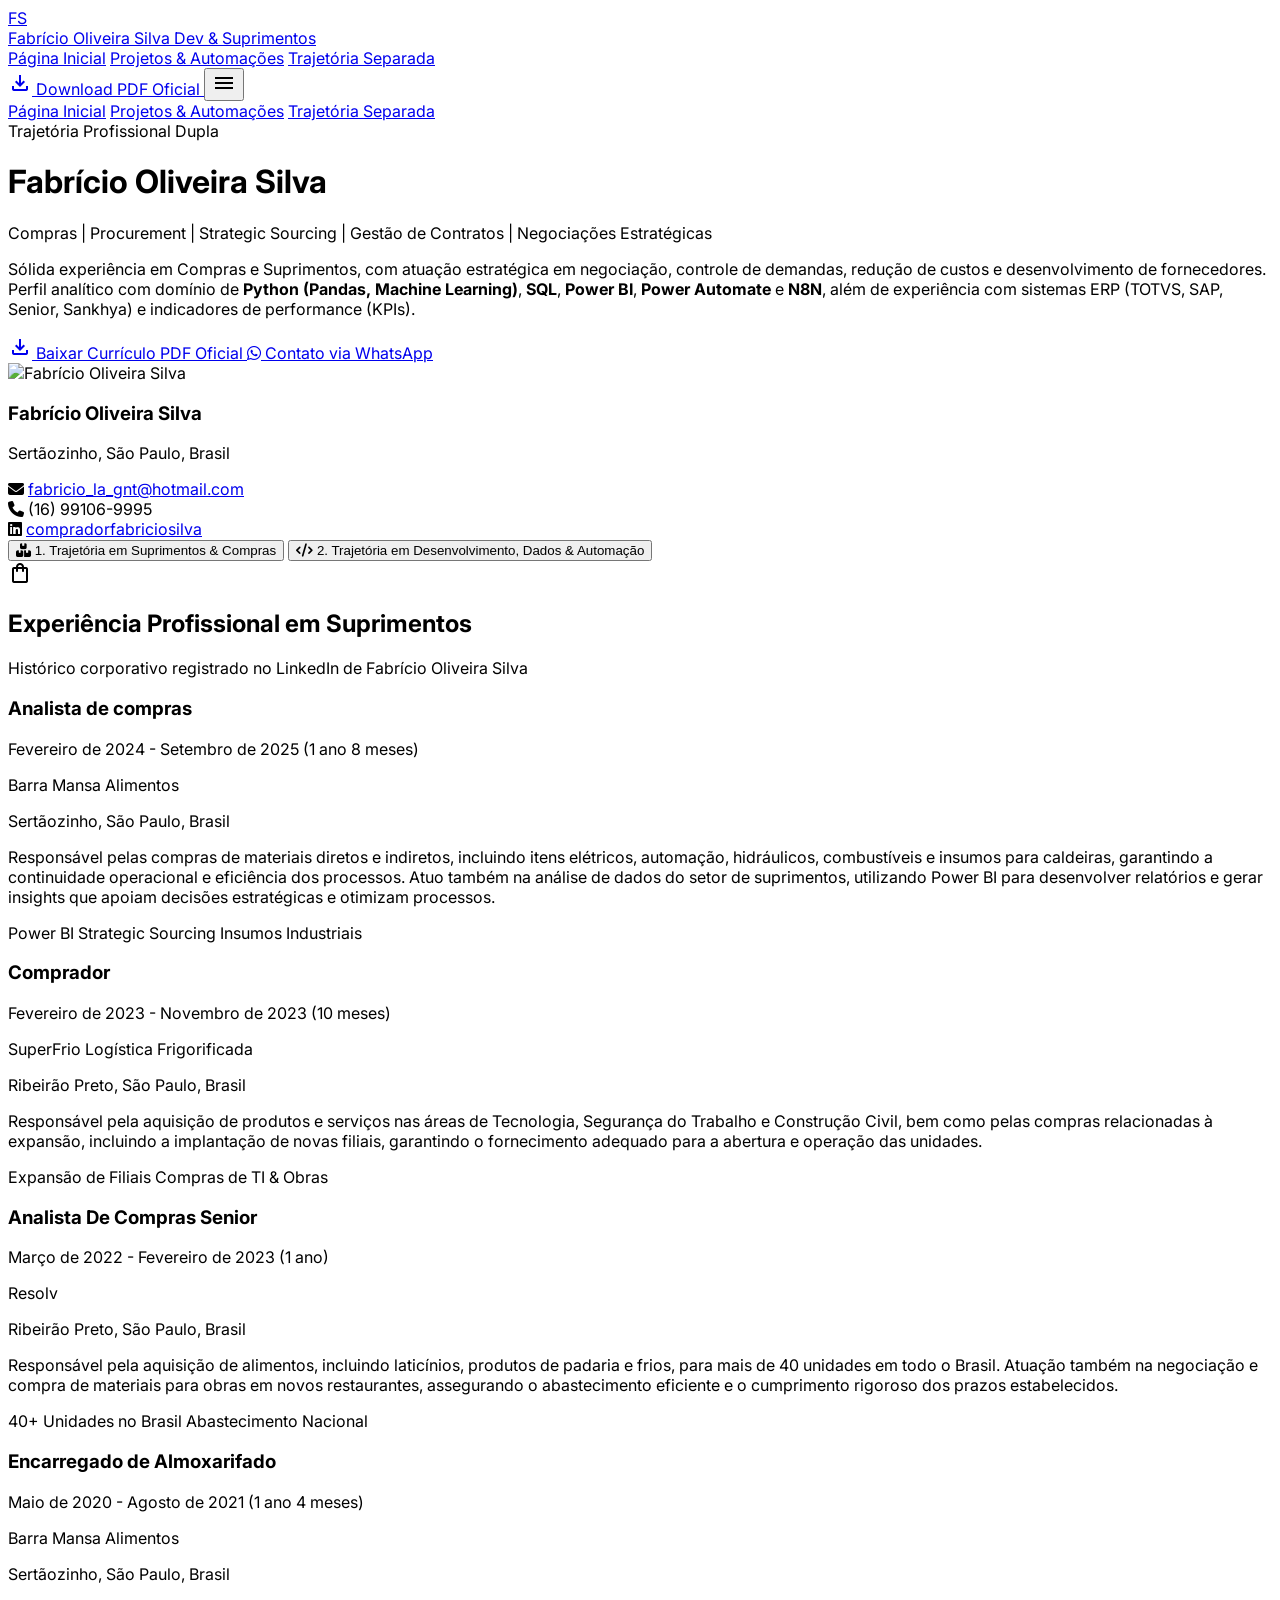
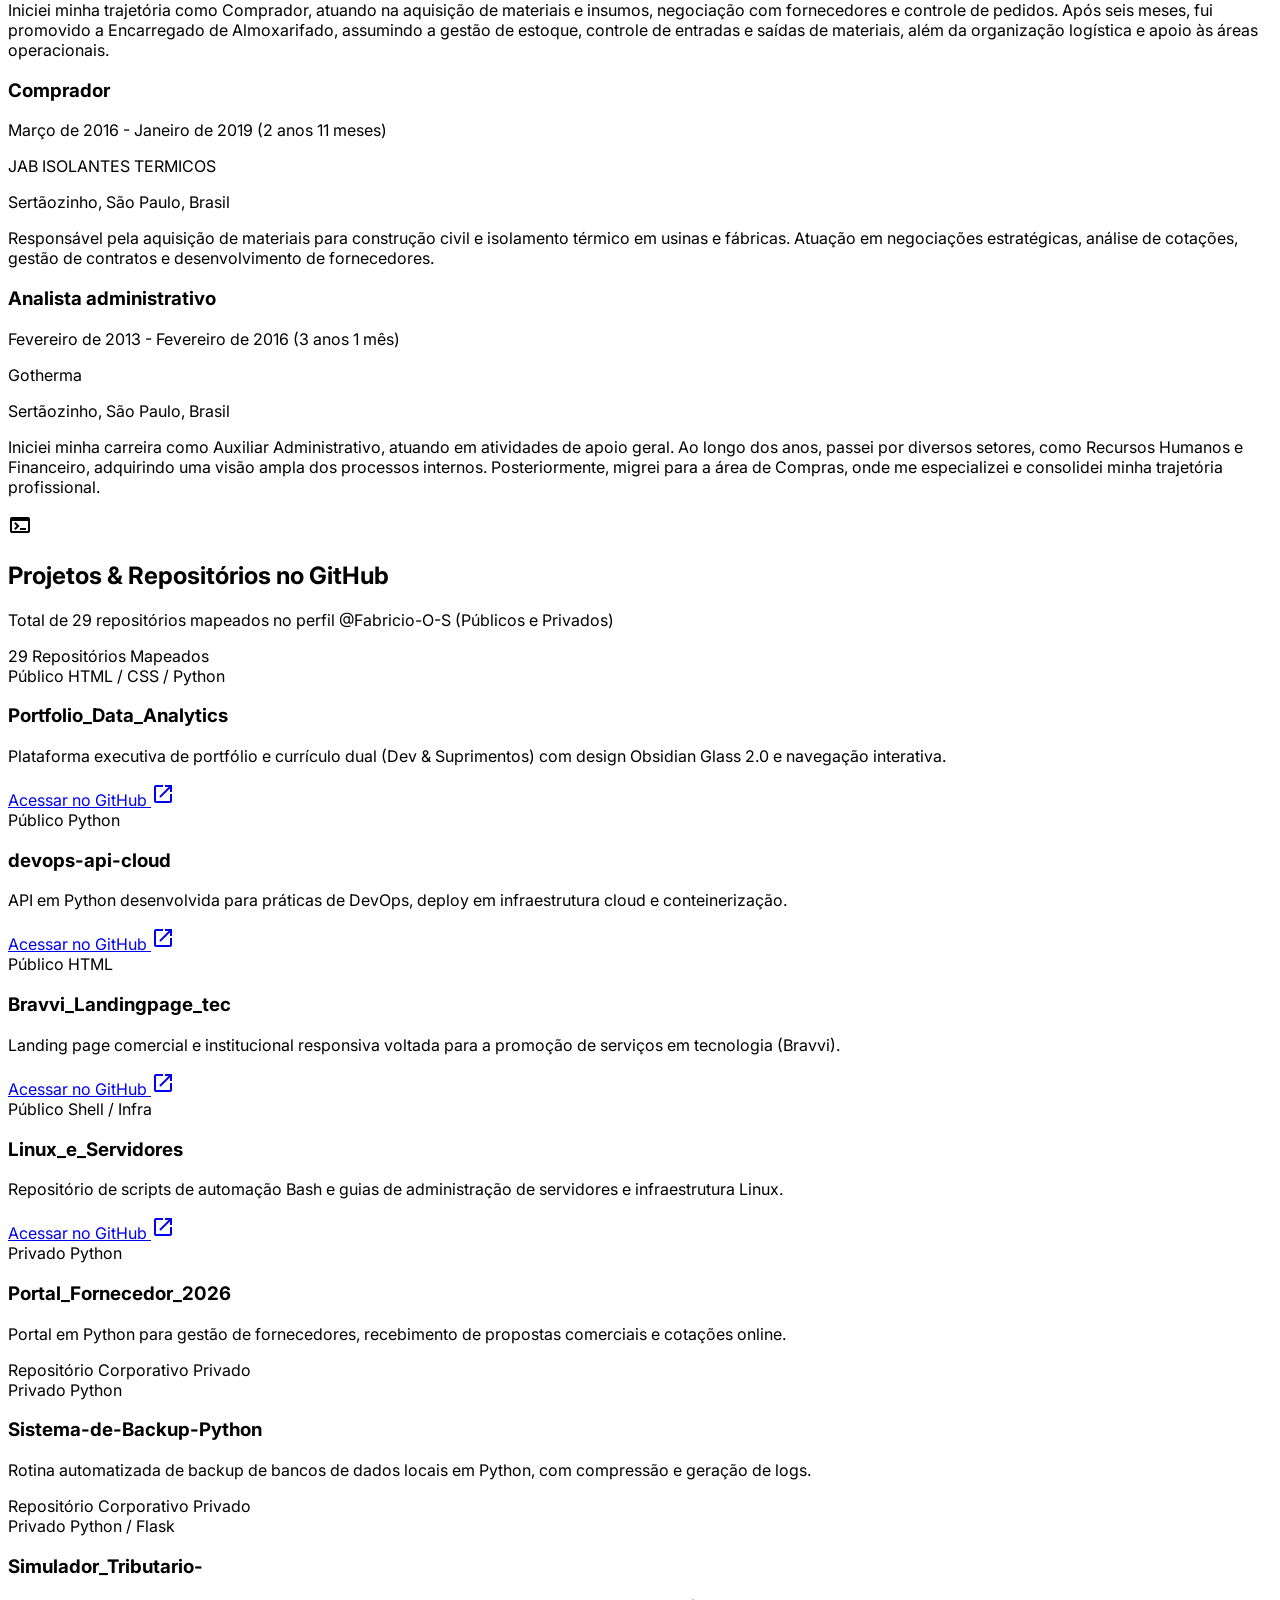
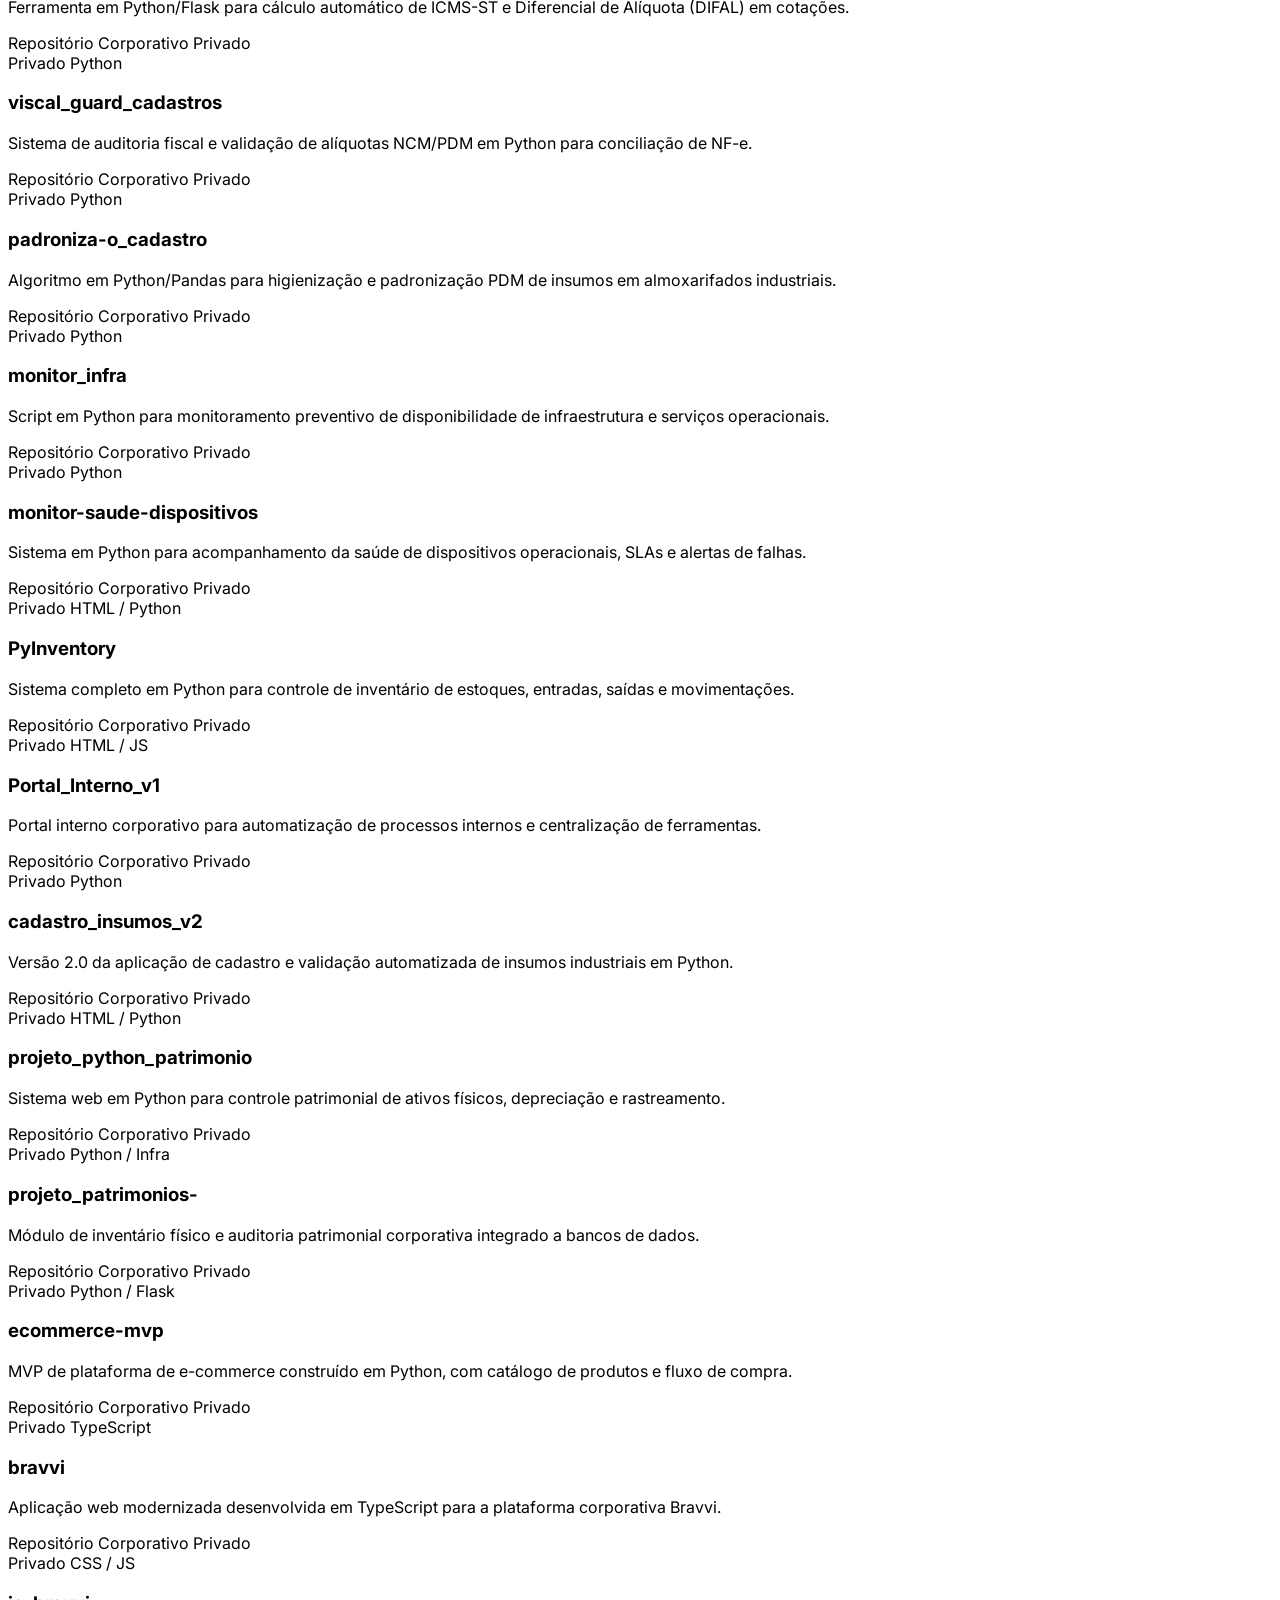
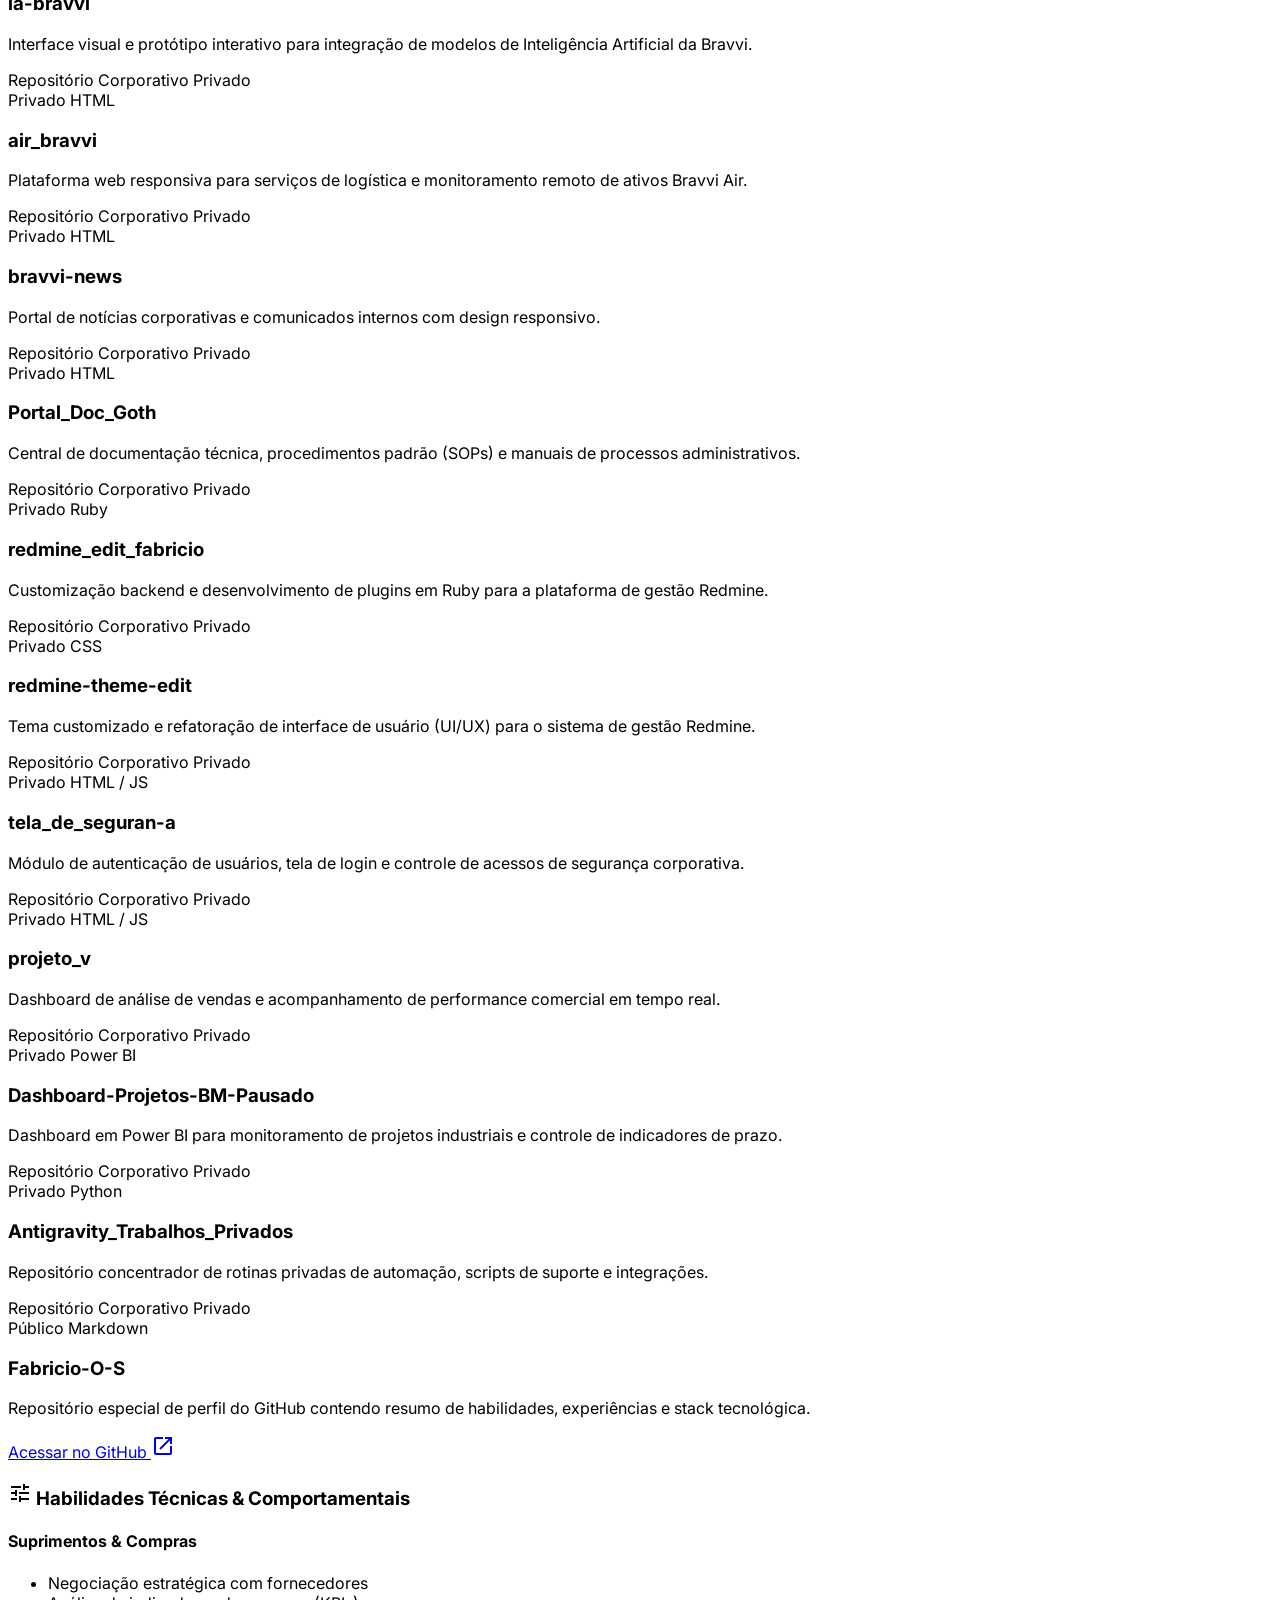
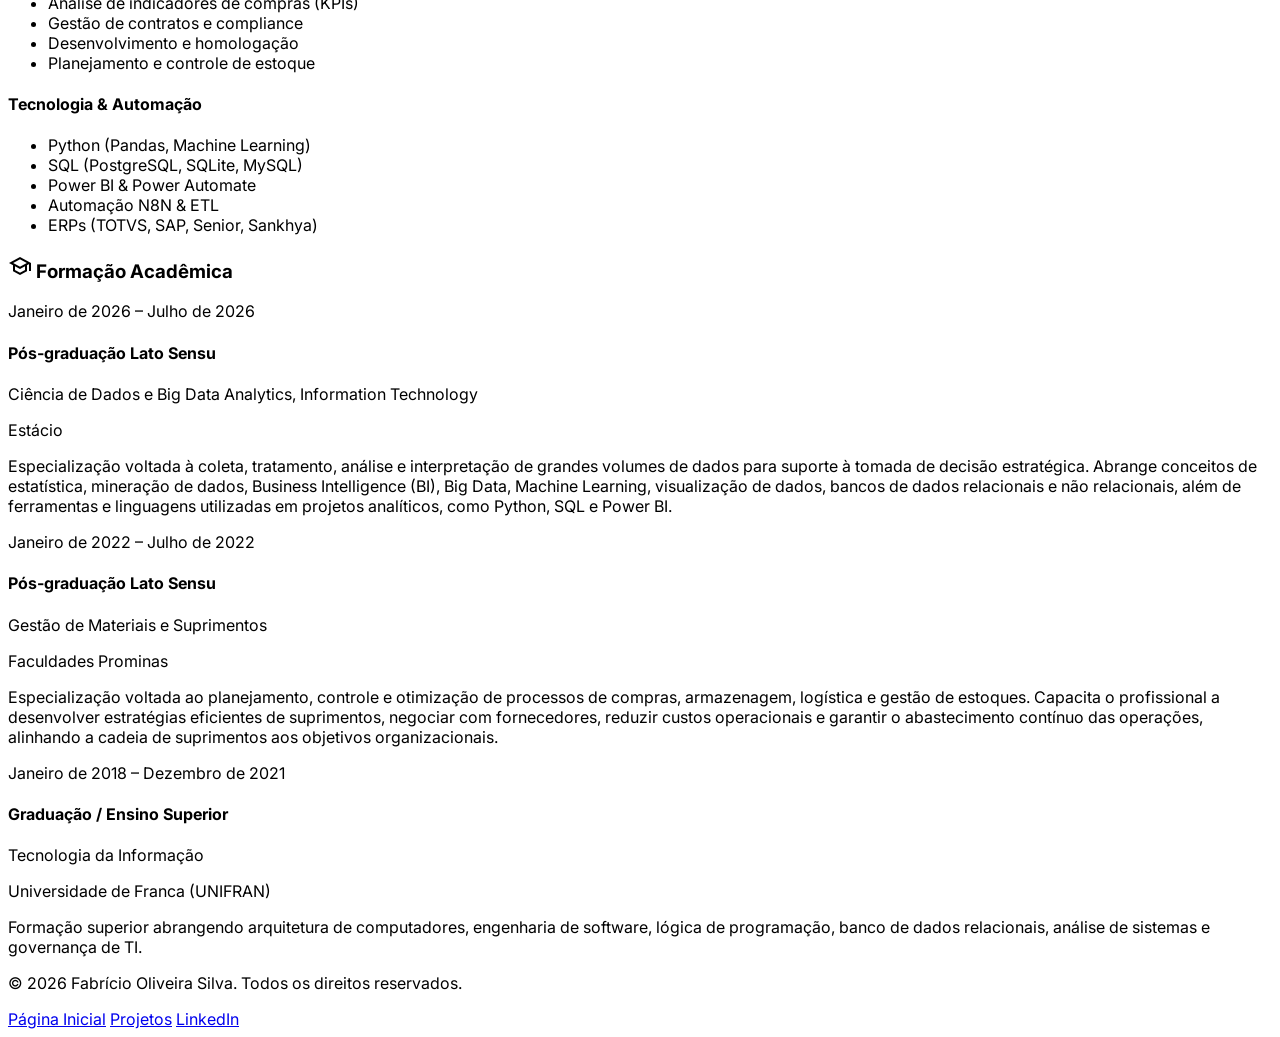
==== curriculo.html @ 7f603742 "feat: inclusao de 29 cards com explicacoes tecnicas de todos os repositorios do github" ====
<!DOCTYPE html>
<html lang="pt-BR" class="dark">
<head>
  <meta charset="UTF-8">
  <meta name="viewport" content="width=device-width, initial-scale=1.0">
  <title>Trajetória Profissional | Fabrício Oliveira Silva — Dev &amp; Suprimentos</title>
  
  <!-- SEO & Metadados -->
  <meta name="description" content="Trajetória profissional completa de Fabrício Oliveira Silva dividida entre Desenvolvimento de Software/Dados e Gestão de Suprimentos/Compras.">
  <meta name="author" content="Fabrício Oliveira Silva">
  
  <!-- Tailwind CSS CDN -->
  <script src="https://cdn.tailwindcss.com"></script>
  <script>
    tailwind.config = {
      darkMode: 'class',
      theme: {
        extend: {
          colors: {
            brand: {
              dark: '#090d16',
              card: '#111827',
              blue: '#2563eb',
              emerald: '#059669',
              purple: '#7c3aed'
            }
          },
          fontFamily: {
            sans: ['Inter', 'sans-serif'],
            heading: ['Outfit', 'sans-serif']
          }
        }
      }
    }
  </script>

  <!-- Google Fonts & Ícones -->
  <link rel="preconnect" href="https://fonts.googleapis.com">
  <link rel="preconnect" href="https://fonts.gstatic.com" crossorigin>
  <link href="https://fonts.googleapis.com/css2?family=Inter:wght@300;400;500;600;700;800&family=Outfit:wght@400;500;600;700;800&display=swap" rel="stylesheet">
  <link rel="stylesheet" href="https://fonts.googleapis.com/css2?family=Material+Symbols+Outlined:opsz,wght,FILL,GRAD@24,400,0,0" />
  <link rel="stylesheet" href="https://cdnjs.cloudflare.com/ajax/libs/font-awesome/6.5.1/css/all.min.css">
  
  <script src="https://cdn.jsdelivr.net/npm/sweetalert2@11"></script>
  <link rel="stylesheet" href="assets/css/custom.css">
</head>
<body class="bg-[#090d16] text-slate-100 min-h-screen flex flex-col antialiased selection:bg-blue-600 selection:text-white">

  <!-- CABEÇALHO SUPERIOR -->
  <header class="sticky top-0 z-50 bg-[#090d16]/85 backdrop-blur-xl border-b border-slate-800/80">
    <div class="max-w-7xl mx-auto px-4 sm:px-6 lg:px-8">
      <div class="flex items-center justify-between h-20">
        
        <a href="index.html" class="flex items-center gap-3.5 group">
          <div class="w-11 h-11 rounded-xl bg-gradient-to-tr from-blue-600 via-indigo-600 to-emerald-500 flex items-center justify-center text-white font-extrabold text-xl shadow-lg shadow-blue-500/20 group-hover:scale-105 transition-transform">
            FS
          </div>
          <div>
            <span class="font-heading font-extrabold text-slate-100 text-lg tracking-tight block leading-none group-hover:text-blue-400 transition-colors">Fabrício Oliveira Silva</span>
            <span class="text-xs text-slate-400 font-medium block mt-1">Dev &amp; Suprimentos</span>
          </div>
        </a>

        <nav class="hidden md:flex items-center gap-8 text-sm font-semibold text-slate-300">
          <a href="index.html" class="hover:text-blue-400 transition-colors">Página Inicial</a>
          <a href="index.html#projetos" class="hover:text-blue-400 transition-colors">Projetos &amp; Automações</a>
          <a href="curriculo.html" class="text-emerald-400 font-bold">Trajetória Separada</a>
        </nav>

        <div class="flex items-center gap-3">
          <a href="Profile.pdf" target="_blank" class="inline-flex items-center gap-2 bg-blue-600 hover:bg-blue-500 text-white px-5 py-2.5 rounded-xl text-xs font-extrabold uppercase tracking-wider shadow-lg shadow-blue-600/25 transition-all">
            <span class="material-symbols-outlined text-sm">download</span>
            <span>Download PDF Oficial</span>
          </a>

          <button id="mobile-menu-btn" class="md:hidden p-2 rounded-xl bg-slate-800 text-slate-300 hover:text-white">
            <span class="material-symbols-outlined text-2xl">menu</span>
          </button>
        </div>
      </div>
    </div>

    <!-- Navegação Mobile Dropdown -->
    <div id="mobile-nav" class="hidden md:hidden bg-[#0f172a] border-b border-slate-800 px-4 pt-3 pb-5 space-y-2">
      <a href="index.html" class="block py-2 text-slate-300 hover:text-blue-400 font-medium">Página Inicial</a>
      <a href="index.html#projetos" class="block py-2 text-slate-300 hover:text-blue-400 font-medium">Projetos &amp; Automações</a>
      <a href="curriculo.html" class="block py-2 text-emerald-400 font-bold">Trajetória Separada</a>
    </div>
  </header>

  <!-- CONTEÚDO PRINCIPAL -->
  <main class="flex-1 py-12 lg:py-16">
    <div class="max-w-7xl mx-auto px-4 sm:px-6 lg:px-8">
      
      <!-- HERO RESUMO PROFISSIONAL -->
      <div class="obsidian-card p-8 sm:p-10 rounded-3xl border border-slate-800 mb-12 relative overflow-hidden">
        <div class="grid grid-cols-1 lg:grid-cols-12 gap-8 items-center">
          
          <div class="lg:col-span-8 space-y-4">
            <div class="inline-flex items-center gap-2 px-3.5 py-1.5 rounded-full bg-emerald-500/10 border border-emerald-500/25 text-emerald-400 text-xs font-bold uppercase tracking-wider">
              Trajetória Profissional Dupla
            </div>
            <h1 class="text-3xl sm:text-4xl lg:text-5xl font-extrabold text-slate-100 tracking-tight">
              Fabrício Oliveira Silva
            </h1>
            <p class="text-sm font-semibold text-blue-400 uppercase tracking-wide">
              Compras | Procurement | Strategic Sourcing | Gestão de Contratos | Negociações Estratégicas
            </p>
            <p class="text-slate-300 text-sm sm:text-base leading-relaxed font-normal">
              Sólida experiência em Compras e Suprimentos, com atuação estratégica em negociação, controle de demandas, redução de custos e desenvolvimento de fornecedores. Perfil analítico com domínio de <strong>Python (Pandas, Machine Learning)</strong>, <strong>SQL</strong>, <strong>Power BI</strong>, <strong>Power Automate</strong> e <strong>N8N</strong>, além de experiência com sistemas ERP (TOTVS, SAP, Senior, Sankhya) e indicadores de performance (KPIs).
            </p>

            <div class="flex flex-wrap gap-3 pt-3">
              <a href="Profile.pdf" target="_blank" class="inline-flex items-center gap-2 bg-blue-600 hover:bg-blue-500 text-white px-5 py-2.5 rounded-xl font-bold text-xs uppercase tracking-wider shadow-md transition-all">
                <span class="material-symbols-outlined text-base">download</span>
                <span>Baixar Currículo PDF Oficial</span>
              </a>
              <a href="https://wa.me/5516991069995" target="_blank" class="inline-flex items-center gap-2 bg-emerald-600 hover:bg-emerald-500 text-white px-5 py-2.5 rounded-xl font-bold text-xs uppercase tracking-wider shadow-md transition-all">
                <i class="fab fa-whatsapp"></i>
                <span>Contato via WhatsApp</span>
              </a>
            </div>
          </div>

          <!-- Card de Contato Rápido & Foto -->
          <div class="lg:col-span-4 flex flex-col items-center text-center p-6 bg-slate-900/90 rounded-2xl border border-slate-800">
            <div class="w-28 h-28 rounded-full overflow-hidden border-4 border-blue-600 shadow-xl mb-4">
              <img src="images/1739905716703.jpg" alt="Fabrício Oliveira Silva" class="w-full h-full object-cover">
            </div>
            <h3 class="text-lg font-bold text-slate-100">Fabrício Oliveira Silva</h3>
            <p class="text-xs text-slate-400 mb-4">Sertãozinho, São Paulo, Brasil</p>
            
            <div class="w-full space-y-2 text-xs text-left text-slate-300 border-t border-slate-800 pt-4">
              <div class="flex items-center gap-2">
                <i class="fas fa-envelope text-blue-400"></i>
                <a href="mailto:fabricio_la_gnt@hotmail.com" class="hover:text-blue-300">fabricio_la_gnt@hotmail.com</a>
              </div>
              <div class="flex items-center gap-2">
                <i class="fas fa-phone text-emerald-400"></i>
                <span>(16) 99106-9995</span>
              </div>
              <div class="flex items-center gap-2">
                <i class="fab fa-linkedin text-cyan-400"></i>
                <a href="https://www.linkedin.com/in/compradorfabriciosilva/" target="_blank" class="hover:text-cyan-300">compradorfabriciosilva</a>
              </div>
            </div>
          </div>

        </div>
      </div>

      <!-- BOTÕES DE SELEÇÃO DA ABA DE EXPERIÊNCIA DUAL -->
      <div class="flex justify-center mb-12">
        <div class="inline-flex p-1.5 rounded-2xl bg-slate-900 border border-slate-800 gap-2">
          <button class="pillar-tab-trigger active px-6 py-3 rounded-xl text-xs sm:text-sm font-bold transition-all bg-emerald-600 text-white shadow-lg" data-pillar="compras">
            <i class="fas fa-boxes mr-2"></i>
            1. Trajetória em Suprimentos &amp; Compras
          </button>

          <button class="pillar-tab-trigger px-6 py-3 rounded-xl text-xs sm:text-sm font-bold transition-all bg-slate-800/80 text-slate-400 hover:text-white" data-pillar="dev">
            <i class="fas fa-code mr-2"></i>
            2. Trajetória em Desenvolvimento, Dados &amp; Automação
          </button>
        </div>
      </div>

      <!-- ========================================================================= -->
      <!-- PILAR 1: TRAJETÓRIA EM SUPRIMENTOS E COMPRAS                              -->
      <!-- ========================================================================= -->
      <div id="pillar-compras" class="pillar-tab-content block space-y-12">
        
        <div class="flex items-center gap-3">
          <div class="w-10 h-10 rounded-xl bg-emerald-600/20 text-emerald-400 flex items-center justify-center font-bold">
            <span class="material-symbols-outlined">shopping_bag</span>
          </div>
          <div>
            <h2 class="text-2xl font-bold text-slate-100 tracking-tight">Experiência Profissional em Suprimentos</h2>
            <p class="text-xs text-slate-400">Histórico corporativo registrado no LinkedIn de Fabrício Oliveira Silva</p>
          </div>
        </div>

        <div class="space-y-8 relative before:absolute before:inset-0 before:left-3 sm:before:left-6 before:w-0.5 before:bg-slate-800">
          
          <!-- ITEM 1: Barra Mansa Alimentos -->
          <div class="relative pl-8 sm:pl-12">
            <div class="absolute left-1.5 sm:left-4 top-1.5 w-3.5 h-3.5 rounded-full bg-emerald-500 border-4 border-[#090d16]"></div>
            <div class="obsidian-card p-6 rounded-2xl border border-slate-800">
              <div class="flex flex-col sm:flex-row sm:items-center justify-between mb-2">
                <h3 class="text-xl font-bold text-slate-100">Analista de compras</h3>
                <span class="inline-block bg-emerald-500/10 text-emerald-400 text-xs font-semibold px-3 py-1 rounded-full border border-emerald-500/20 mt-1 sm:mt-0">
                  Fevereiro de 2024 - Setembro de 2025 (1 ano 8 meses)
                </span>
              </div>
              <p class="text-sm font-semibold text-blue-400 mb-1">Barra Mansa Alimentos</p>
              <p class="text-xs text-slate-400 mb-3">Sertãozinho, São Paulo, Brasil</p>
              <p class="text-slate-300 text-sm leading-relaxed mb-4">
                Responsável pelas compras de materiais diretos e indiretos, incluindo itens elétricos, automação, hidráulicos, combustíveis e insumos para caldeiras, garantindo a continuidade operacional e eficiência dos processos. Atuo também na análise de dados do setor de suprimentos, utilizando Power BI para desenvolver relatórios e gerar insights que apoiam decisões estratégicas e otimizam processos.
              </p>
              <div class="flex flex-wrap gap-2">
                <span class="bg-slate-800 text-slate-300 text-xs px-2.5 py-1 rounded-md">Power BI</span>
                <span class="bg-slate-800 text-slate-300 text-xs px-2.5 py-1 rounded-md">Strategic Sourcing</span>
                <span class="bg-slate-800 text-slate-300 text-xs px-2.5 py-1 rounded-md">Insumos Industriais</span>
              </div>
            </div>
          </div>

          <!-- ITEM 2: SuperFrio Logística -->
          <div class="relative pl-8 sm:pl-12">
            <div class="absolute left-1.5 sm:left-4 top-1.5 w-3.5 h-3.5 rounded-full bg-emerald-500 border-4 border-[#090d16]"></div>
            <div class="obsidian-card p-6 rounded-2xl border border-slate-800">
              <div class="flex flex-col sm:flex-row sm:items-center justify-between mb-2">
                <h3 class="text-xl font-bold text-slate-100">Comprador</h3>
                <span class="inline-block bg-slate-800 text-slate-300 text-xs font-semibold px-3 py-1 rounded-full border border-slate-700 mt-1 sm:mt-0">
                  Fevereiro de 2023 - Novembro de 2023 (10 meses)
                </span>
              </div>
              <p class="text-sm font-semibold text-blue-400 mb-1">SuperFrio Logística Frigorificada</p>
              <p class="text-xs text-slate-400 mb-3">Ribeirão Preto, São Paulo, Brasil</p>
              <p class="text-slate-300 text-sm leading-relaxed mb-4">
                Responsável pela aquisição de produtos e serviços nas áreas de Tecnologia, Segurança do Trabalho e Construção Civil, bem como pelas compras relacionadas à expansão, incluindo a implantação de novas filiais, garantindo o fornecimento adequado para a abertura e operação das unidades.
              </p>
              <div class="flex flex-wrap gap-2">
                <span class="bg-slate-800 text-slate-300 text-xs px-2.5 py-1 rounded-md">Expansão de Filiais</span>
                <span class="bg-slate-800 text-slate-300 text-xs px-2.5 py-1 rounded-md">Compras de TI &amp; Obras</span>
              </div>
            </div>
          </div>

          <!-- ITEM 3: Resolv -->
          <div class="relative pl-8 sm:pl-12">
            <div class="absolute left-1.5 sm:left-4 top-1.5 w-3.5 h-3.5 rounded-full bg-emerald-500 border-4 border-[#090d16]"></div>
            <div class="obsidian-card p-6 rounded-2xl border border-slate-800">
              <div class="flex flex-col sm:flex-row sm:items-center justify-between mb-2">
                <h3 class="text-xl font-bold text-slate-100">Analista De Compras Senior</h3>
                <span class="inline-block bg-slate-800 text-slate-300 text-xs font-semibold px-3 py-1 rounded-full border border-slate-700 mt-1 sm:mt-0">
                  Março de 2022 - Fevereiro de 2023 (1 ano)
                </span>
              </div>
              <p class="text-sm font-semibold text-blue-400 mb-1">Resolv</p>
              <p class="text-xs text-slate-400 mb-3">Ribeirão Preto, São Paulo, Brasil</p>
              <p class="text-slate-300 text-sm leading-relaxed mb-4">
                Responsável pela aquisição de alimentos, incluindo laticínios, produtos de padaria e frios, para mais de 40 unidades em todo o Brasil. Atuação também na negociação e compra de materiais para obras em novos restaurantes, assegurando o abastecimento eficiente e o cumprimento rigoroso dos prazos estabelecidos.
              </p>
              <div class="flex flex-wrap gap-2">
                <span class="bg-slate-800 text-slate-300 text-xs px-2.5 py-1 rounded-md">40+ Unidades no Brasil</span>
                <span class="bg-slate-800 text-slate-300 text-xs px-2.5 py-1 rounded-md">Abastecimento Nacional</span>
              </div>
            </div>
          </div>

          <!-- ITEM 4: Barra Mansa Alimentos (Almoxarifado) -->
          <div class="relative pl-8 sm:pl-12">
            <div class="absolute left-1.5 sm:left-4 top-1.5 w-3.5 h-3.5 rounded-full bg-emerald-500 border-4 border-[#090d16]"></div>
            <div class="obsidian-card p-6 rounded-2xl border border-slate-800">
              <div class="flex flex-col sm:flex-row sm:items-center justify-between mb-2">
                <h3 class="text-xl font-bold text-slate-100">Encarregado de Almoxarifado</h3>
                <span class="inline-block bg-slate-800 text-slate-300 text-xs font-semibold px-3 py-1 rounded-full border border-slate-700 mt-1 sm:mt-0">
                  Maio de 2020 - Agosto de 2021 (1 ano 4 meses)
                </span>
              </div>
              <p class="text-sm font-semibold text-blue-400 mb-1">Barra Mansa Alimentos</p>
              <p class="text-xs text-slate-400 mb-3">Sertãozinho, São Paulo, Brasil</p>
              <p class="text-slate-300 text-sm leading-relaxed mb-4">
                Iniciei minha trajetória como Comprador, atuando na aquisição de materiais e insumos, negociação com fornecedores e controle de pedidos. Após seis meses, fui promovido a Encarregado de Almoxarifado, assumindo a gestão de estoque, controle de entradas e saídas de materiais, além da organização logística e apoio às áreas operacionais.
              </p>
            </div>
          </div>

          <!-- ITEM 5: JAB ISOLANTES TERMICOS -->
          <div class="relative pl-8 sm:pl-12">
            <div class="absolute left-1.5 sm:left-4 top-1.5 w-3.5 h-3.5 rounded-full bg-emerald-500 border-4 border-[#090d16]"></div>
            <div class="obsidian-card p-6 rounded-2xl border border-slate-800">
              <div class="flex flex-col sm:flex-row sm:items-center justify-between mb-2">
                <h3 class="text-xl font-bold text-slate-100">Comprador</h3>
                <span class="inline-block bg-slate-800 text-slate-300 text-xs font-semibold px-3 py-1 rounded-full border border-slate-700 mt-1 sm:mt-0">
                  Março de 2016 - Janeiro de 2019 (2 anos 11 meses)
                </span>
              </div>
              <p class="text-sm font-semibold text-blue-400 mb-1">JAB ISOLANTES TERMICOS</p>
              <p class="text-xs text-slate-400 mb-3">Sertãozinho, São Paulo, Brasil</p>
              <p class="text-slate-300 text-sm leading-relaxed mb-4">
                Responsável pela aquisição de materiais para construção civil e isolamento térmico em usinas e fábricas. Atuação em negociações estratégicas, análise de cotações, gestão de contratos e desenvolvimento de fornecedores.
              </p>
            </div>
          </div>

          <!-- ITEM 6: Gotherma -->
          <div class="relative pl-8 sm:pl-12">
            <div class="absolute left-1.5 sm:left-4 top-1.5 w-3.5 h-3.5 rounded-full bg-emerald-500 border-4 border-[#090d16]"></div>
            <div class="obsidian-card p-6 rounded-2xl border border-slate-800">
              <div class="flex flex-col sm:flex-row sm:items-center justify-between mb-2">
                <h3 class="text-xl font-bold text-slate-100">Analista administrativo</h3>
                <span class="inline-block bg-slate-800 text-slate-300 text-xs font-semibold px-3 py-1 rounded-full border border-slate-700 mt-1 sm:mt-0">
                  Fevereiro de 2013 - Fevereiro de 2016 (3 anos 1 mês)
                </span>
              </div>
              <p class="text-sm font-semibold text-blue-400 mb-1">Gotherma</p>
              <p class="text-xs text-slate-400 mb-3">Sertãozinho, São Paulo, Brasil</p>
              <p class="text-slate-300 text-sm leading-relaxed">
                Iniciei minha carreira como Auxiliar Administrativo, atuando em atividades de apoio geral. Ao longo dos anos, passei por diversos setores, como Recursos Humanos e Financeiro, adquirindo uma visão ampla dos processos internos. Posteriormente, migrei para a área de Compras, onde me especializei e consolidei minha trajetória profissional.
              </p>
            </div>
          </div>

        </div>
      </div>

      <!-- ========================================================================= -->
      <!-- PILAR 2: TRAJETÓRIA EM DESENVOLVIMENTO DE SOFTWARE E DADOS                -->
      <!-- ========================================================================= -->
      <div id="pillar-dev" class="pillar-tab-content hidden space-y-12">
        
        <div class="flex items-center justify-between flex-wrap gap-4">
          <div class="flex items-center gap-3">
            <div class="w-10 h-10 rounded-xl bg-blue-600/20 text-blue-400 flex items-center justify-center font-bold">
              <span class="material-symbols-outlined">terminal</span>
            </div>
            <div>
              <h2 class="text-2xl font-bold text-slate-100 tracking-tight">Projetos &amp; Repositórios no GitHub</h2>
              <p class="text-xs text-slate-400">Total de 29 repositórios mapeados no perfil @Fabricio-O-S (Públicos e Privados)</p>
            </div>
          </div>

          <span class="bg-blue-500/10 text-blue-400 text-xs font-bold px-3.5 py-1.5 rounded-full border border-blue-500/25">
            29 Repositórios Mapeados
          </span>
        </div>

        <!-- GRID DE 29 PROJETOS -->
        <div class="grid grid-cols-1 md:grid-cols-2 lg:grid-cols-3 gap-6">
          
          <!-- REPO 1 -->
          <div class="obsidian-card p-6 rounded-2xl border border-blue-500/30 flex flex-col justify-between">
            <div>
              <div class="flex items-center justify-between mb-2">
                <span class="bg-blue-500/15 text-blue-400 text-[10px] font-extrabold px-2 py-0.5 rounded uppercase">Público</span>
                <span class="text-[11px] text-slate-400 font-mono">HTML / CSS / Python</span>
              </div>
              <h3 class="text-base font-bold text-slate-100 mb-1">Portfolio_Data_Analytics</h3>
              <p class="text-slate-300 text-xs leading-relaxed mb-4">
                Plataforma executiva de portfólio e currículo dual (Dev &amp; Suprimentos) com design Obsidian Glass 2.0 e navegação interativa.
              </p>
            </div>
            <a href="https://github.com/Fabricio-O-S/Portfolio_Data_Analytics" target="_blank" class="text-blue-400 hover:text-blue-300 text-xs font-bold inline-flex items-center gap-1">
              <span>Acessar no GitHub</span>
              <span class="material-symbols-outlined text-sm">open_in_new</span>
            </a>
          </div>

          <!-- REPO 2 -->
          <div class="obsidian-card p-6 rounded-2xl border border-slate-800 flex flex-col justify-between">
            <div>
              <div class="flex items-center justify-between mb-2">
                <span class="bg-blue-500/15 text-blue-400 text-[10px] font-extrabold px-2 py-0.5 rounded uppercase">Público</span>
                <span class="text-[11px] text-slate-400 font-mono">Python</span>
              </div>
              <h3 class="text-base font-bold text-slate-100 mb-1">devops-api-cloud</h3>
              <p class="text-slate-300 text-xs leading-relaxed mb-4">
                API em Python desenvolvida para práticas de DevOps, deploy em infraestrutura cloud e conteinerização.
              </p>
            </div>
            <a href="https://github.com/Fabricio-O-S/devops-api-cloud" target="_blank" class="text-blue-400 hover:text-blue-300 text-xs font-bold inline-flex items-center gap-1">
              <span>Acessar no GitHub</span>
              <span class="material-symbols-outlined text-sm">open_in_new</span>
            </a>
          </div>

          <!-- REPO 3 -->
          <div class="obsidian-card p-6 rounded-2xl border border-slate-800 flex flex-col justify-between">
            <div>
              <div class="flex items-center justify-between mb-2">
                <span class="bg-blue-500/15 text-blue-400 text-[10px] font-extrabold px-2 py-0.5 rounded uppercase">Público</span>
                <span class="text-[11px] text-slate-400 font-mono">HTML</span>
              </div>
              <h3 class="text-base font-bold text-slate-100 mb-1">Bravvi_Landingpage_tec</h3>
              <p class="text-slate-300 text-xs leading-relaxed mb-4">
                Landing page comercial e institucional responsiva voltada para a promoção de serviços em tecnologia (Bravvi).
              </p>
            </div>
            <a href="https://github.com/Fabricio-O-S/Bravvi_Landingpage_tec" target="_blank" class="text-blue-400 hover:text-blue-300 text-xs font-bold inline-flex items-center gap-1">
              <span>Acessar no GitHub</span>
              <span class="material-symbols-outlined text-sm">open_in_new</span>
            </a>
          </div>

          <!-- REPO 4 -->
          <div class="obsidian-card p-6 rounded-2xl border border-slate-800 flex flex-col justify-between">
            <div>
              <div class="flex items-center justify-between mb-2">
                <span class="bg-blue-500/15 text-blue-400 text-[10px] font-extrabold px-2 py-0.5 rounded uppercase">Público</span>
                <span class="text-[11px] text-slate-400 font-mono">Shell / Infra</span>
              </div>
              <h3 class="text-base font-bold text-slate-100 mb-1">Linux_e_Servidores</h3>
              <p class="text-slate-300 text-xs leading-relaxed mb-4">
                Repositório de scripts de automação Bash e guias de administração de servidores e infraestrutura Linux.
              </p>
            </div>
            <a href="https://github.com/Fabricio-O-S/Linux_e_Servidores" target="_blank" class="text-blue-400 hover:text-blue-300 text-xs font-bold inline-flex items-center gap-1">
              <span>Acessar no GitHub</span>
              <span class="material-symbols-outlined text-sm">open_in_new</span>
            </a>
          </div>

          <!-- REPO 5 -->
          <div class="obsidian-card p-6 rounded-2xl border border-purple-500/30 flex flex-col justify-between">
            <div>
              <div class="flex items-center justify-between mb-2">
                <span class="bg-purple-500/15 text-purple-400 text-[10px] font-extrabold px-2 py-0.5 rounded uppercase">Privado</span>
                <span class="text-[11px] text-slate-400 font-mono">Python</span>
              </div>
              <h3 class="text-base font-bold text-slate-100 mb-1">Portal_Fornecedor_2026</h3>
              <p class="text-slate-300 text-xs leading-relaxed mb-4">
                Portal em Python para gestão de fornecedores, recebimento de propostas comerciais e cotações online.
              </p>
            </div>
            <span class="text-purple-400 text-xs font-semibold">Repositório Corporativo Privado</span>
          </div>

          <!-- REPO 6 -->
          <div class="obsidian-card p-6 rounded-2xl border border-purple-500/30 flex flex-col justify-between">
            <div>
              <div class="flex items-center justify-between mb-2">
                <span class="bg-purple-500/15 text-purple-400 text-[10px] font-extrabold px-2 py-0.5 rounded uppercase">Privado</span>
                <span class="text-[11px] text-slate-400 font-mono">Python</span>
              </div>
              <h3 class="text-base font-bold text-slate-100 mb-1">Sistema-de-Backup-Python</h3>
              <p class="text-slate-300 text-xs leading-relaxed mb-4">
                Rotina automatizada de backup de bancos de dados locais em Python, com compressão e geração de logs.
              </p>
            </div>
            <span class="text-purple-400 text-xs font-semibold">Repositório Corporativo Privado</span>
          </div>

          <!-- REPO 7 -->
          <div class="obsidian-card p-6 rounded-2xl border border-purple-500/30 flex flex-col justify-between">
            <div>
              <div class="flex items-center justify-between mb-2">
                <span class="bg-purple-500/15 text-purple-400 text-[10px] font-extrabold px-2 py-0.5 rounded uppercase">Privado</span>
                <span class="text-[11px] text-slate-400 font-mono">Python / Flask</span>
              </div>
              <h3 class="text-base font-bold text-slate-100 mb-1">Simulador_Tributario-</h3>
              <p class="text-slate-300 text-xs leading-relaxed mb-4">
                Ferramenta em Python/Flask para cálculo automático de ICMS-ST e Diferencial de Alíquota (DIFAL) em cotações.
              </p>
            </div>
            <span class="text-purple-400 text-xs font-semibold">Repositório Corporativo Privado</span>
          </div>

          <!-- REPO 8 -->
          <div class="obsidian-card p-6 rounded-2xl border border-purple-500/30 flex flex-col justify-between">
            <div>
              <div class="flex items-center justify-between mb-2">
                <span class="bg-purple-500/15 text-purple-400 text-[10px] font-extrabold px-2 py-0.5 rounded uppercase">Privado</span>
                <span class="text-[11px] text-slate-400 font-mono">Python</span>
              </div>
              <h3 class="text-base font-bold text-slate-100 mb-1">viscal_guard_cadastros</h3>
              <p class="text-slate-300 text-xs leading-relaxed mb-4">
                Sistema de auditoria fiscal e validação de alíquotas NCM/PDM em Python para conciliação de NF-e.
              </p>
            </div>
            <span class="text-purple-400 text-xs font-semibold">Repositório Corporativo Privado</span>
          </div>

          <!-- REPO 9 -->
          <div class="obsidian-card p-6 rounded-2xl border border-purple-500/30 flex flex-col justify-between">
            <div>
              <div class="flex items-center justify-between mb-2">
                <span class="bg-purple-500/15 text-purple-400 text-[10px] font-extrabold px-2 py-0.5 rounded uppercase">Privado</span>
                <span class="text-[11px] text-slate-400 font-mono">Python</span>
              </div>
              <h3 class="text-base font-bold text-slate-100 mb-1">padroniza-o_cadastro</h3>
              <p class="text-slate-300 text-xs leading-relaxed mb-4">
                Algoritmo em Python/Pandas para higienização e padronização PDM de insumos em almoxarifados industriais.
              </p>
            </div>
            <span class="text-purple-400 text-xs font-semibold">Repositório Corporativo Privado</span>
          </div>

          <!-- REPO 10 -->
          <div class="obsidian-card p-6 rounded-2xl border border-purple-500/30 flex flex-col justify-between">
            <div>
              <div class="flex items-center justify-between mb-2">
                <span class="bg-purple-500/15 text-purple-400 text-[10px] font-extrabold px-2 py-0.5 rounded uppercase">Privado</span>
                <span class="text-[11px] text-slate-400 font-mono">Python</span>
              </div>
              <h3 class="text-base font-bold text-slate-100 mb-1">monitor_infra</h3>
              <p class="text-slate-300 text-xs leading-relaxed mb-4">
                Script em Python para monitoramento preventivo de disponibilidade de infraestrutura e serviços operacionais.
              </p>
            </div>
            <span class="text-purple-400 text-xs font-semibold">Repositório Corporativo Privado</span>
          </div>

          <!-- REPO 11 -->
          <div class="obsidian-card p-6 rounded-2xl border border-purple-500/30 flex flex-col justify-between">
            <div>
              <div class="flex items-center justify-between mb-2">
                <span class="bg-purple-500/15 text-purple-400 text-[10px] font-extrabold px-2 py-0.5 rounded uppercase">Privado</span>
                <span class="text-[11px] text-slate-400 font-mono">Python</span>
              </div>
              <h3 class="text-base font-bold text-slate-100 mb-1">monitor-saude-dispositivos</h3>
              <p class="text-slate-300 text-xs leading-relaxed mb-4">
                Sistema em Python para acompanhamento da saúde de dispositivos operacionais, SLAs e alertas de falhas.
              </p>
            </div>
            <span class="text-purple-400 text-xs font-semibold">Repositório Corporativo Privado</span>
          </div>

          <!-- REPO 12 -->
          <div class="obsidian-card p-6 rounded-2xl border border-purple-500/30 flex flex-col justify-between">
            <div>
              <div class="flex items-center justify-between mb-2">
                <span class="bg-purple-500/15 text-purple-400 text-[10px] font-extrabold px-2 py-0.5 rounded uppercase">Privado</span>
                <span class="text-[11px] text-slate-400 font-mono">HTML / Python</span>
              </div>
              <h3 class="text-base font-bold text-slate-100 mb-1">PyInventory</h3>
              <p class="text-slate-300 text-xs leading-relaxed mb-4">
                Sistema completo em Python para controle de inventário de estoques, entradas, saídas e movimentações.
              </p>
            </div>
            <span class="text-purple-400 text-xs font-semibold">Repositório Corporativo Privado</span>
          </div>

          <!-- REPO 13 -->
          <div class="obsidian-card p-6 rounded-2xl border border-purple-500/30 flex flex-col justify-between">
            <div>
              <div class="flex items-center justify-between mb-2">
                <span class="bg-purple-500/15 text-purple-400 text-[10px] font-extrabold px-2 py-0.5 rounded uppercase">Privado</span>
                <span class="text-[11px] text-slate-400 font-mono">HTML / JS</span>
              </div>
              <h3 class="text-base font-bold text-slate-100 mb-1">Portal_Interno_v1</h3>
              <p class="text-slate-300 text-xs leading-relaxed mb-4">
                Portal interno corporativo para automatização de processos internos e centralização de ferramentas.
              </p>
            </div>
            <span class="text-purple-400 text-xs font-semibold">Repositório Corporativo Privado</span>
          </div>

          <!-- REPO 14 -->
          <div class="obsidian-card p-6 rounded-2xl border border-purple-500/30 flex flex-col justify-between">
            <div>
              <div class="flex items-center justify-between mb-2">
                <span class="bg-purple-500/15 text-purple-400 text-[10px] font-extrabold px-2 py-0.5 rounded uppercase">Privado</span>
                <span class="text-[11px] text-slate-400 font-mono">Python</span>
              </div>
              <h3 class="text-base font-bold text-slate-100 mb-1">cadastro_insumos_v2</h3>
              <p class="text-slate-300 text-xs leading-relaxed mb-4">
                Versão 2.0 da aplicação de cadastro e validação automatizada de insumos industriais em Python.
              </p>
            </div>
            <span class="text-purple-400 text-xs font-semibold">Repositório Corporativo Privado</span>
          </div>

          <!-- REPO 15 -->
          <div class="obsidian-card p-6 rounded-2xl border border-purple-500/30 flex flex-col justify-between">
            <div>
              <div class="flex items-center justify-between mb-2">
                <span class="bg-purple-500/15 text-purple-400 text-[10px] font-extrabold px-2 py-0.5 rounded uppercase">Privado</span>
                <span class="text-[11px] text-slate-400 font-mono">HTML / Python</span>
              </div>
              <h3 class="text-base font-bold text-slate-100 mb-1">projeto_python_patrimonio</h3>
              <p class="text-slate-300 text-xs leading-relaxed mb-4">
                Sistema web em Python para controle patrimonial de ativos físicos, depreciação e rastreamento.
              </p>
            </div>
            <span class="text-purple-400 text-xs font-semibold">Repositório Corporativo Privado</span>
          </div>

          <!-- REPO 16 -->
          <div class="obsidian-card p-6 rounded-2xl border border-purple-500/30 flex flex-col justify-between">
            <div>
              <div class="flex items-center justify-between mb-2">
                <span class="bg-purple-500/15 text-purple-400 text-[10px] font-extrabold px-2 py-0.5 rounded uppercase">Privado</span>
                <span class="text-[11px] text-slate-400 font-mono">Python / Infra</span>
              </div>
              <h3 class="text-base font-bold text-slate-100 mb-1">projeto_patrimonios-</h3>
              <p class="text-slate-300 text-xs leading-relaxed mb-4">
                Módulo de inventário físico e auditoria patrimonial corporativa integrado a bancos de dados.
              </p>
            </div>
            <span class="text-purple-400 text-xs font-semibold">Repositório Corporativo Privado</span>
          </div>

          <!-- REPO 17 -->
          <div class="obsidian-card p-6 rounded-2xl border border-purple-500/30 flex flex-col justify-between">
            <div>
              <div class="flex items-center justify-between mb-2">
                <span class="bg-purple-500/15 text-purple-400 text-[10px] font-extrabold px-2 py-0.5 rounded uppercase">Privado</span>
                <span class="text-[11px] text-slate-400 font-mono">Python / Flask</span>
              </div>
              <h3 class="text-base font-bold text-slate-100 mb-1">ecommerce-mvp</h3>
              <p class="text-slate-300 text-xs leading-relaxed mb-4">
                MVP de plataforma de e-commerce construído em Python, com catálogo de produtos e fluxo de compra.
              </p>
            </div>
            <span class="text-purple-400 text-xs font-semibold">Repositório Corporativo Privado</span>
          </div>

          <!-- REPO 18 -->
          <div class="obsidian-card p-6 rounded-2xl border border-purple-500/30 flex flex-col justify-between">
            <div>
              <div class="flex items-center justify-between mb-2">
                <span class="bg-purple-500/15 text-purple-400 text-[10px] font-extrabold px-2 py-0.5 rounded uppercase">Privado</span>
                <span class="text-[11px] text-slate-400 font-mono">TypeScript</span>
              </div>
              <h3 class="text-base font-bold text-slate-100 mb-1">bravvi</h3>
              <p class="text-slate-300 text-xs leading-relaxed mb-4">
                Aplicação web modernizada desenvolvida em TypeScript para a plataforma corporativa Bravvi.
              </p>
            </div>
            <span class="text-purple-400 text-xs font-semibold">Repositório Corporativo Privado</span>
          </div>

          <!-- REPO 19 -->
          <div class="obsidian-card p-6 rounded-2xl border border-purple-500/30 flex flex-col justify-between">
            <div>
              <div class="flex items-center justify-between mb-2">
                <span class="bg-purple-500/15 text-purple-400 text-[10px] font-extrabold px-2 py-0.5 rounded uppercase">Privado</span>
                <span class="text-[11px] text-slate-400 font-mono">CSS / JS</span>
              </div>
              <h3 class="text-base font-bold text-slate-100 mb-1">ia-bravvi</h3>
              <p class="text-slate-300 text-xs leading-relaxed mb-4">
                Interface visual e protótipo interativo para integração de modelos de Inteligência Artificial da Bravvi.
              </p>
            </div>
            <span class="text-purple-400 text-xs font-semibold">Repositório Corporativo Privado</span>
          </div>

          <!-- REPO 20 -->
          <div class="obsidian-card p-6 rounded-2xl border border-purple-500/30 flex flex-col justify-between">
            <div>
              <div class="flex items-center justify-between mb-2">
                <span class="bg-purple-500/15 text-purple-400 text-[10px] font-extrabold px-2 py-0.5 rounded uppercase">Privado</span>
                <span class="text-[11px] text-slate-400 font-mono">HTML</span>
              </div>
              <h3 class="text-base font-bold text-slate-100 mb-1">air_bravvi</h3>
              <p class="text-slate-300 text-xs leading-relaxed mb-4">
                Plataforma web responsiva para serviços de logística e monitoramento remoto de ativos Bravvi Air.
              </p>
            </div>
            <span class="text-purple-400 text-xs font-semibold">Repositório Corporativo Privado</span>
          </div>

          <!-- REPO 21 -->
          <div class="obsidian-card p-6 rounded-2xl border border-purple-500/30 flex flex-col justify-between">
            <div>
              <div class="flex items-center justify-between mb-2">
                <span class="bg-purple-500/15 text-purple-400 text-[10px] font-extrabold px-2 py-0.5 rounded uppercase">Privado</span>
                <span class="text-[11px] text-slate-400 font-mono">HTML</span>
              </div>
              <h3 class="text-base font-bold text-slate-100 mb-1">bravvi-news</h3>
              <p class="text-slate-300 text-xs leading-relaxed mb-4">
                Portal de notícias corporativas e comunicados internos com design responsivo.
              </p>
            </div>
            <span class="text-purple-400 text-xs font-semibold">Repositório Corporativo Privado</span>
          </div>

          <!-- REPO 22 -->
          <div class="obsidian-card p-6 rounded-2xl border border-purple-500/30 flex flex-col justify-between">
            <div>
              <div class="flex items-center justify-between mb-2">
                <span class="bg-purple-500/15 text-purple-400 text-[10px] font-extrabold px-2 py-0.5 rounded uppercase">Privado</span>
                <span class="text-[11px] text-slate-400 font-mono">HTML</span>
              </div>
              <h3 class="text-base font-bold text-slate-100 mb-1">Portal_Doc_Goth</h3>
              <p class="text-slate-300 text-xs leading-relaxed mb-4">
                Central de documentação técnica, procedimentos padrão (SOPs) e manuais de processos administrativos.
              </p>
            </div>
            <span class="text-purple-400 text-xs font-semibold">Repositório Corporativo Privado</span>
          </div>

          <!-- REPO 23 -->
          <div class="obsidian-card p-6 rounded-2xl border border-purple-500/30 flex flex-col justify-between">
            <div>
              <div class="flex items-center justify-between mb-2">
                <span class="bg-purple-500/15 text-purple-400 text-[10px] font-extrabold px-2 py-0.5 rounded uppercase">Privado</span>
                <span class="text-[11px] text-slate-400 font-mono">Ruby</span>
              </div>
              <h3 class="text-base font-bold text-slate-100 mb-1">redmine_edit_fabricio</h3>
              <p class="text-slate-300 text-xs leading-relaxed mb-4">
                Customização backend e desenvolvimento de plugins em Ruby para a plataforma de gestão Redmine.
              </p>
            </div>
            <span class="text-purple-400 text-xs font-semibold">Repositório Corporativo Privado</span>
          </div>

          <!-- REPO 24 -->
          <div class="obsidian-card p-6 rounded-2xl border border-purple-500/30 flex flex-col justify-between">
            <div>
              <div class="flex items-center justify-between mb-2">
                <span class="bg-purple-500/15 text-purple-400 text-[10px] font-extrabold px-2 py-0.5 rounded uppercase">Privado</span>
                <span class="text-[11px] text-slate-400 font-mono">CSS</span>
              </div>
              <h3 class="text-base font-bold text-slate-100 mb-1">redmine-theme-edit</h3>
              <p class="text-slate-300 text-xs leading-relaxed mb-4">
                Tema customizado e refatoração de interface de usuário (UI/UX) para o sistema de gestão Redmine.
              </p>
            </div>
            <span class="text-purple-400 text-xs font-semibold">Repositório Corporativo Privado</span>
          </div>

          <!-- REPO 25 -->
          <div class="obsidian-card p-6 rounded-2xl border border-purple-500/30 flex flex-col justify-between">
            <div>
              <div class="flex items-center justify-between mb-2">
                <span class="bg-purple-500/15 text-purple-400 text-[10px] font-extrabold px-2 py-0.5 rounded uppercase">Privado</span>
                <span class="text-[11px] text-slate-400 font-mono">HTML / JS</span>
              </div>
              <h3 class="text-base font-bold text-slate-100 mb-1">tela_de_seguran-a</h3>
              <p class="text-slate-300 text-xs leading-relaxed mb-4">
                Módulo de autenticação de usuários, tela de login e controle de acessos de segurança corporativa.
              </p>
            </div>
            <span class="text-purple-400 text-xs font-semibold">Repositório Corporativo Privado</span>
          </div>

          <!-- REPO 26 -->
          <div class="obsidian-card p-6 rounded-2xl border border-purple-500/30 flex flex-col justify-between">
            <div>
              <div class="flex items-center justify-between mb-2">
                <span class="bg-purple-500/15 text-purple-400 text-[10px] font-extrabold px-2 py-0.5 rounded uppercase">Privado</span>
                <span class="text-[11px] text-slate-400 font-mono">HTML / JS</span>
              </div>
              <h3 class="text-base font-bold text-slate-100 mb-1">projeto_v</h3>
              <p class="text-slate-300 text-xs leading-relaxed mb-4">
                Dashboard de análise de vendas e acompanhamento de performance comercial em tempo real.
              </p>
            </div>
            <span class="text-purple-400 text-xs font-semibold">Repositório Corporativo Privado</span>
          </div>

          <!-- REPO 27 -->
          <div class="obsidian-card p-6 rounded-2xl border border-purple-500/30 flex flex-col justify-between">
            <div>
              <div class="flex items-center justify-between mb-2">
                <span class="bg-purple-500/15 text-purple-400 text-[10px] font-extrabold px-2 py-0.5 rounded uppercase">Privado</span>
                <span class="text-[11px] text-slate-400 font-mono">Power BI</span>
              </div>
              <h3 class="text-base font-bold text-slate-100 mb-1">Dashboard-Projetos-BM-Pausado</h3>
              <p class="text-slate-300 text-xs leading-relaxed mb-4">
                Dashboard em Power BI para monitoramento de projetos industriais e controle de indicadores de prazo.
              </p>
            </div>
            <span class="text-purple-400 text-xs font-semibold">Repositório Corporativo Privado</span>
          </div>

          <!-- REPO 28 -->
          <div class="obsidian-card p-6 rounded-2xl border border-purple-500/30 flex flex-col justify-between">
            <div>
              <div class="flex items-center justify-between mb-2">
                <span class="bg-purple-500/15 text-purple-400 text-[10px] font-extrabold px-2 py-0.5 rounded uppercase">Privado</span>
                <span class="text-[11px] text-slate-400 font-mono">Python</span>
              </div>
              <h3 class="text-base font-bold text-slate-100 mb-1">Antigravity_Trabalhos_Privados</h3>
              <p class="text-slate-300 text-xs leading-relaxed mb-4">
                Repositório concentrador de rotinas privadas de automação, scripts de suporte e integrações.
              </p>
            </div>
            <span class="text-purple-400 text-xs font-semibold">Repositório Corporativo Privado</span>
          </div>

          <!-- REPO 29 -->
          <div class="obsidian-card p-6 rounded-2xl border border-slate-800 flex flex-col justify-between">
            <div>
              <div class="flex items-center justify-between mb-2">
                <span class="bg-blue-500/15 text-blue-400 text-[10px] font-extrabold px-2 py-0.5 rounded uppercase">Público</span>
                <span class="text-[11px] text-slate-400 font-mono">Markdown</span>
              </div>
              <h3 class="text-base font-bold text-slate-100 mb-1">Fabricio-O-S</h3>
              <p class="text-slate-300 text-xs leading-relaxed mb-4">
                Repositório especial de perfil do GitHub contendo resumo de habilidades, experiências e stack tecnológica.
              </p>
            </div>
            <a href="https://github.com/Fabricio-O-S/Fabricio-O-S" target="_blank" class="text-blue-400 hover:text-blue-300 text-xs font-bold inline-flex items-center gap-1">
              <span>Acessar no GitHub</span>
              <span class="material-symbols-outlined text-sm">open_in_new</span>
            </a>
          </div>

        </div>
      </div>

      <!-- MATRIZ DE COMPETÊNCIAS E FORMAÇÃO -->
      <div class="grid grid-cols-1 lg:grid-cols-12 gap-8 mt-12">
        
        <!-- HABILIDADES DIVIDIDAS -->
        <div class="lg:col-span-7">
          <div class="obsidian-card p-8 rounded-3xl border border-slate-800 h-full">
            <h3 class="text-xl font-bold text-slate-100 mb-6 flex items-center gap-2">
              <span class="material-symbols-outlined text-blue-400">tune</span>
              Habilidades Técnicas &amp; Comportamentais
            </h3>

            <div class="grid grid-cols-1 sm:grid-cols-2 gap-6">
              <div>
                <h4 class="text-xs font-bold text-emerald-400 uppercase tracking-wider mb-3">Suprimentos &amp; Compras</h4>
                <ul class="space-y-2 text-xs text-slate-300">
                  <li class="flex items-center gap-2"><span class="w-1.5 h-1.5 rounded-full bg-emerald-500"></span>Negociação estratégica com fornecedores</li>
                  <li class="flex items-center gap-2"><span class="w-1.5 h-1.5 rounded-full bg-emerald-500"></span>Análise de indicadores de compras (KPIs)</li>
                  <li class="flex items-center gap-2"><span class="w-1.5 h-1.5 rounded-full bg-emerald-500"></span>Gestão de contratos e compliance</li>
                  <li class="flex items-center gap-2"><span class="w-1.5 h-1.5 rounded-full bg-emerald-500"></span>Desenvolvimento e homologação</li>
                  <li class="flex items-center gap-2"><span class="w-1.5 h-1.5 rounded-full bg-emerald-500"></span>Planejamento e controle de estoque</li>
                </ul>
              </div>

              <div>
                <h4 class="text-xs font-bold text-blue-400 uppercase tracking-wider mb-3">Tecnologia &amp; Automação</h4>
                <ul class="space-y-2 text-xs text-slate-300">
                  <li class="flex items-center gap-2"><span class="w-1.5 h-1.5 rounded-full bg-blue-500"></span>Python (Pandas, Machine Learning)</li>
                  <li class="flex items-center gap-2"><span class="w-1.5 h-1.5 rounded-full bg-blue-500"></span>SQL (PostgreSQL, SQLite, MySQL)</li>
                  <li class="flex items-center gap-2"><span class="w-1.5 h-1.5 rounded-full bg-blue-500"></span>Power BI &amp; Power Automate</li>
                  <li class="flex items-center gap-2"><span class="w-1.5 h-1.5 rounded-full bg-blue-500"></span>Automação N8N &amp; ETL</li>
                  <li class="flex items-center gap-2"><span class="w-1.5 h-1.5 rounded-full bg-blue-500"></span>ERPs (TOTVS, SAP, Senior, Sankhya)</li>
                </ul>
              </div>
            </div>
          </div>
        </div>

        <!-- FORMAÇÃO ACADÊMICA -->
        <div class="lg:col-span-5">
          <div class="obsidian-card p-8 rounded-3xl border border-slate-800 h-full">
            <h3 class="text-xl font-bold text-slate-100 mb-6 flex items-center gap-2">
              <span class="material-symbols-outlined text-emerald-400">school</span>
              Formação Acadêmica
            </h3>

            <div class="space-y-6">
              <!-- PÓS-GRADUAÇÃO ESTÁCIO -->
              <div class="border-l-2 border-purple-500 pl-4">
                <span class="text-xs font-bold text-purple-400">Janeiro de 2026 – Julho de 2026</span>
                <h4 class="text-base font-bold text-slate-100 mt-1">Pós-graduação Lato Sensu</h4>
                <p class="text-xs text-slate-300 font-semibold">Ciência de Dados e Big Data Analytics, Information Technology</p>
                <p class="text-[11px] text-slate-400 mt-0.5">Estácio</p>
                <p class="text-[11px] text-slate-400 leading-relaxed mt-1.5">
                  Especialização voltada à coleta, tratamento, análise e interpretação de grandes volumes de dados para suporte à tomada de decisão estratégica. Abrange conceitos de estatística, mineração de dados, Business Intelligence (BI), Big Data, Machine Learning, visualização de dados, bancos de dados relacionais e não relacionais, além de ferramentas e linguagens utilizadas em projetos analíticos, como Python, SQL e Power BI.
                </p>
              </div>

              <!-- PÓS-GRADUAÇÃO PROMINAS -->
              <div class="border-l-2 border-emerald-500 pl-4">
                <span class="text-xs font-bold text-emerald-400">Janeiro de 2022 – Julho de 2022</span>
                <h4 class="text-base font-bold text-slate-100 mt-1">Pós-graduação Lato Sensu</h4>
                <p class="text-xs text-slate-300 font-semibold">Gestão de Materiais e Suprimentos</p>
                <p class="text-[11px] text-slate-400 mt-0.5">Faculdades Prominas</p>
                <p class="text-[11px] text-slate-400 leading-relaxed mt-1.5">
                  Especialização voltada ao planejamento, controle e otimização de processos de compras, armazenagem, logística e gestão de estoques. Capacita o profissional a desenvolver estratégias eficientes de suprimentos, negociar com fornecedores, reduzir custos operacionais e garantir o abastecimento contínuo das operações, alinhando a cadeia de suprimentos aos objetivos organizacionais.
                </p>
              </div>

              <!-- GRADUAÇÃO / ENSINO SUPERIOR UNIFRAN -->
              <div class="border-l-2 border-blue-500 pl-4">
                <span class="text-xs font-bold text-blue-400">Janeiro de 2018 – Dezembro de 2021</span>
                <h4 class="text-base font-bold text-slate-100 mt-1">Graduação / Ensino Superior</h4>
                <p class="text-xs text-slate-300 font-semibold">Tecnologia da Informação</p>
                <p class="text-[11px] text-slate-400 mt-0.5">Universidade de Franca (UNIFRAN)</p>
                <p class="text-[11px] text-slate-400 leading-relaxed mt-1.5">
                  Formação superior abrangendo arquitetura de computadores, engenharia de software, lógica de programação, banco de dados relacionais, análise de sistemas e governança de TI.
                </p>
              </div>
            </div>
          </div>
        </div>

      </div>

    </div>
  </main>

  <!-- RODAPÉ -->
  <footer class="bg-[#05080f] text-slate-400 border-t border-slate-800 py-8">
    <div class="max-w-7xl mx-auto px-4 sm:px-6 lg:px-8 flex flex-col sm:flex-row items-center justify-between gap-4 text-xs">
      <p>&copy; 2026 Fabrício Oliveira Silva. Todos os direitos reservados.</p>
      <div class="flex items-center gap-4">
        <a href="index.html" class="hover:text-slate-200">Página Inicial</a>
        <a href="index.html#projetos" class="hover:text-slate-200">Projetos</a>
        <a href="https://www.linkedin.com/in/compradorfabriciosilva/" target="_blank" class="hover:text-slate-200">LinkedIn</a>
      </div>
    </div>
  </footer>

  <!-- Scripts -->
  <script src="assets/js/main.js"></script>
</body>
</html>
---- assets/css/custom.css ----
/* ==========================================================================
   PORTFÓLIO EXECUTIVO – FABRÍCIO SILVA (DATA ANALYTICS & SUPPLY CHAIN)
   Estilos Customizados & Componentes Finos (Complementar ao Tailwind CSS)
   ========================================================================== */

@import url('https://fonts.googleapis.com/css2?family=Inter:wght@300;400;500;600;700;800&display=swap');

:root {
  --bg-primary: #0f172a;
  --bg-card: #1e293b;
  --text-main: #f8fafc;
  --text-muted: #94a3b8;
  --accent-blue: #3b82f6;
  --accent-emerald: #10b981;
  --border-color: #334155;
}

.light-mode {
  --bg-primary: #f8fafc;
  --bg-card: #ffffff;
  --text-main: #0f172a;
  --text-muted: #475569;
  --accent-blue: #2563eb;
  --accent-emerald: #059669;
  --border-color: #e2e8f0;
}

body {
  font-family: 'Inter', sans-serif;
  transition: background-color 0.3s ease, color 0.3s ease;
}

/* Glassmorphism Card Style */
.glass-card {
  background: rgba(30, 41, 59, 0.7);
  backdrop-filter: blur(12px);
  -webkit-backdrop-filter: blur(12px);
  border: 1px solid rgba(255, 255, 255, 0.08);
}

.light-mode .glass-card {
  background: rgba(255, 255, 255, 0.85);
  backdrop-filter: blur(12px);
  -webkit-backdrop-filter: blur(12px);
  border: 1px solid rgba(0, 0, 0, 0.08);
}

/* Custom Gradient Accents */
.gradient-text {
  background: linear-gradient(135deg, #3b82f6 0%, #10b981 100%);
  -webkit-background-clip: text;
  -webkit-text-fill-color: transparent;
}

.gradient-bg-blue {
  background: linear-gradient(135deg, #1e40af 0%, #3b82f6 100%);
}

.gradient-bg-emerald {
  background: linear-gradient(135deg, #065f46 0%, #10b981 100%);
}

/* Animations & Transitions */
.card-hover {
  transition: transform 0.25s cubic-bezier(0.4, 0, 0.2, 1), box-shadow 0.25s cubic-bezier(0.4, 0, 0.2, 1);
}

.card-hover:hover {
  transform: translateY(-4px);
  box-shadow: 0 12px 24px -10px rgba(0, 0, 0, 0.3);
}

.light-mode .card-hover:hover {
  box-shadow: 0 12px 24px -10px rgba(0, 0, 0, 0.1);
}

/* Project Filter Active State */
.filter-btn.active {
  background-color: #3b82f6;
  color: #ffffff;
}

/* Scrollbar Custom */
::-webkit-scrollbar {
  width: 8px;
}
::-webkit-scrollbar-track {
  background: #0f172a;
}
.light-mode ::-webkit-scrollbar-track {
  background: #f1f5f9;
}
::-webkit-scrollbar-thumb {
  background: #334155;
  border-radius: 4px;
}
.light-mode ::-webkit-scrollbar-thumb {
  background: #cbd5e1;
}
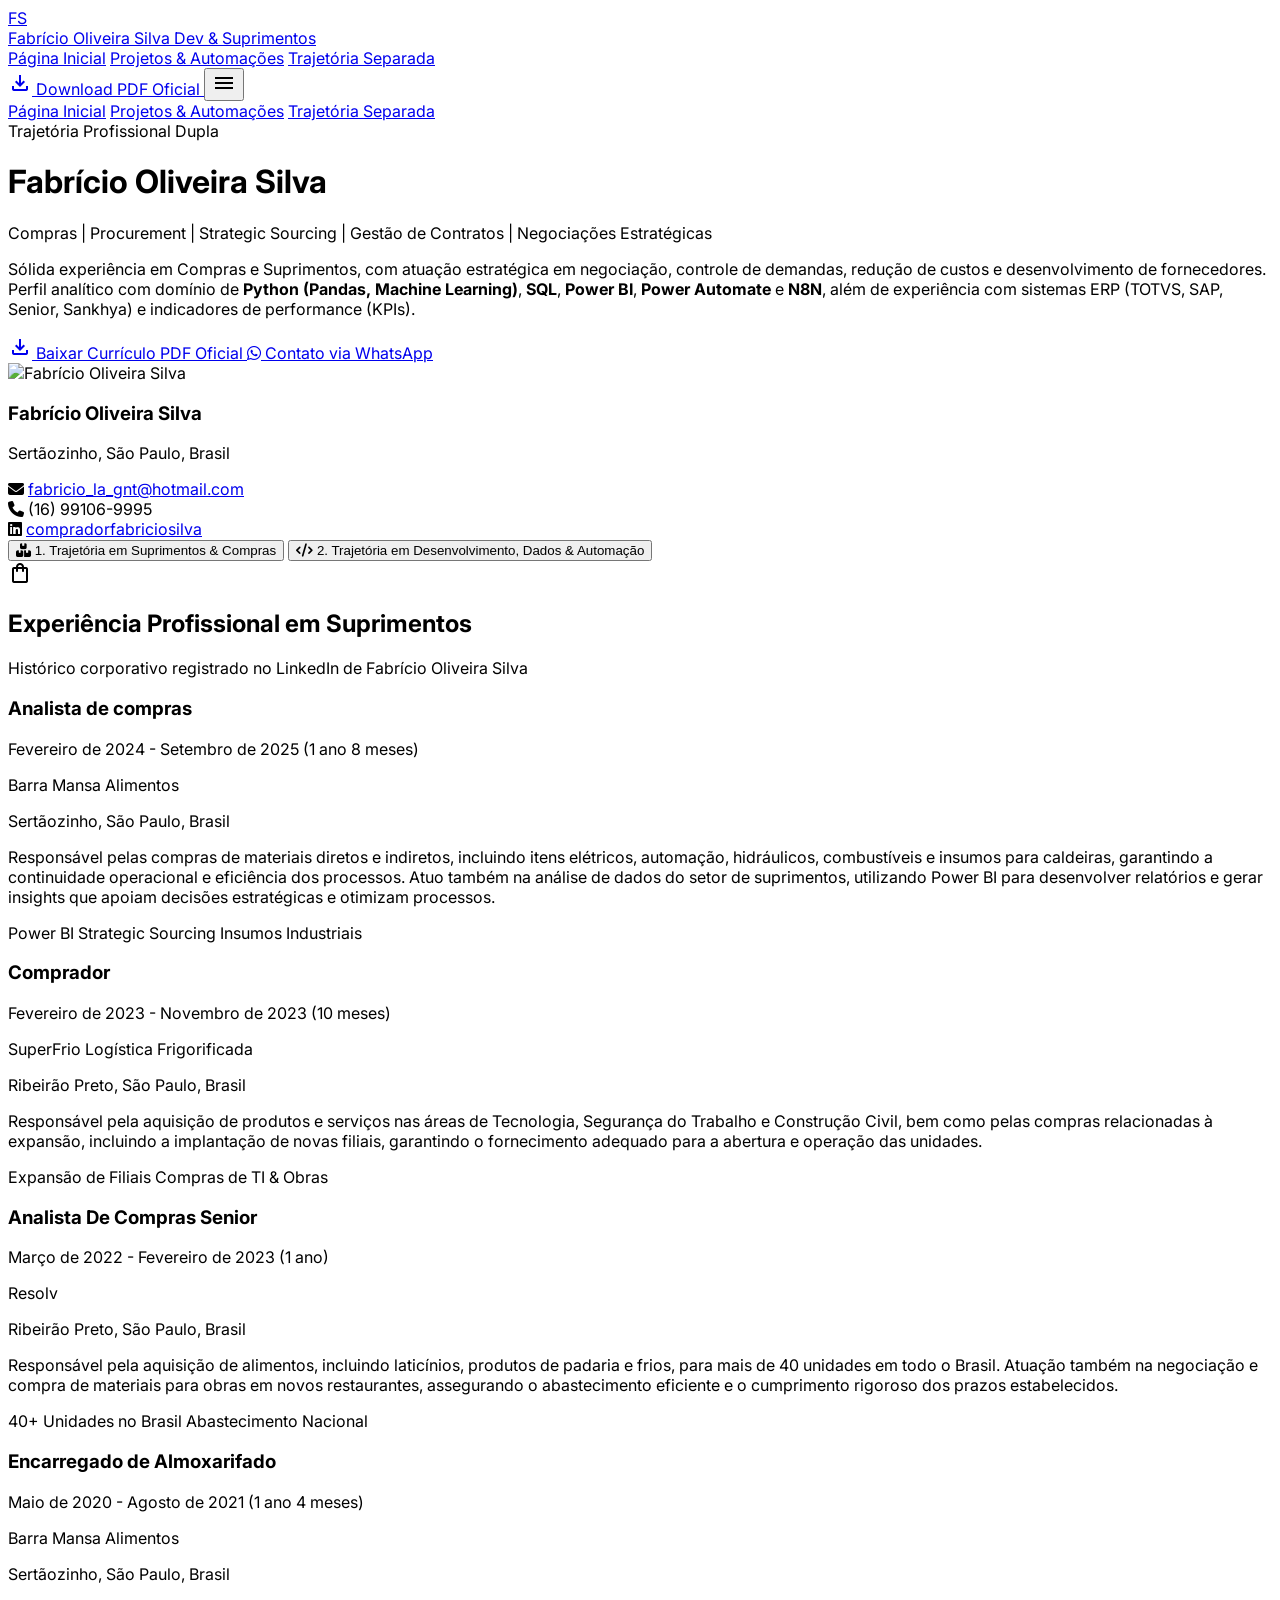
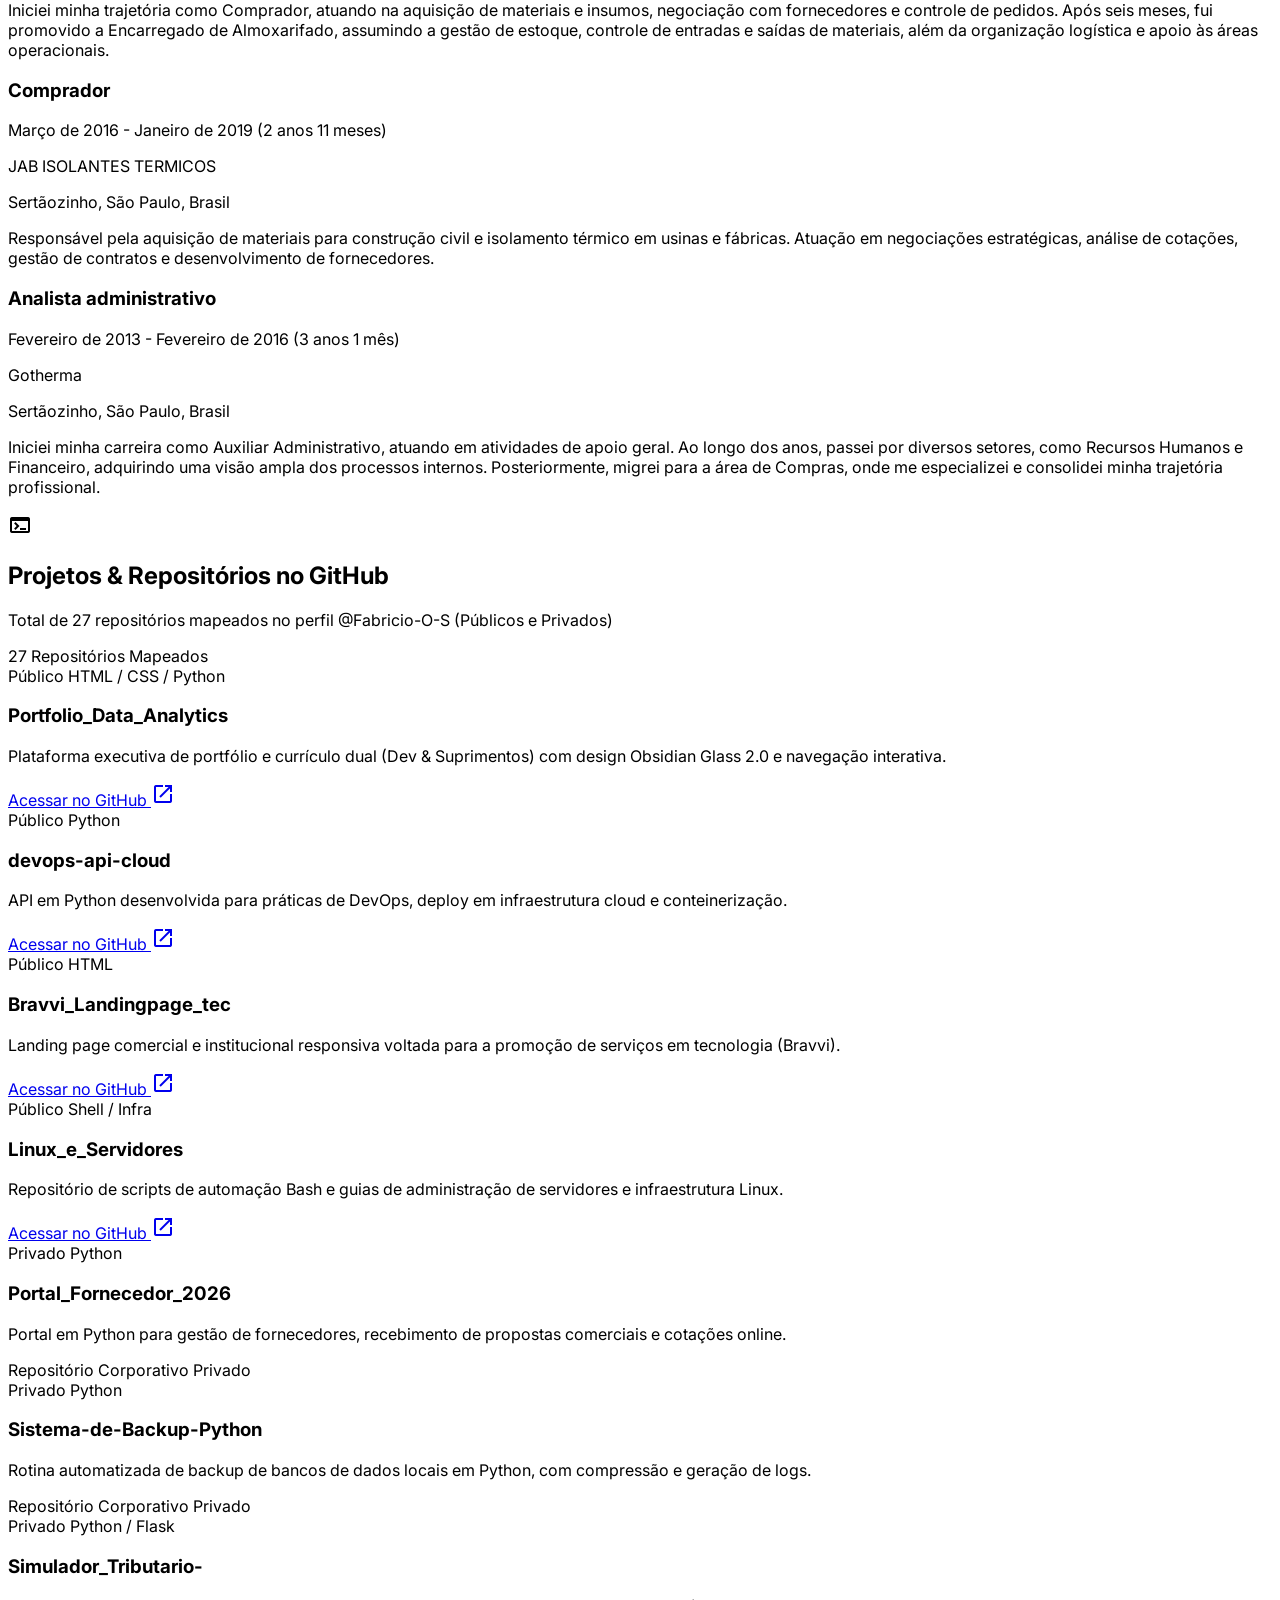
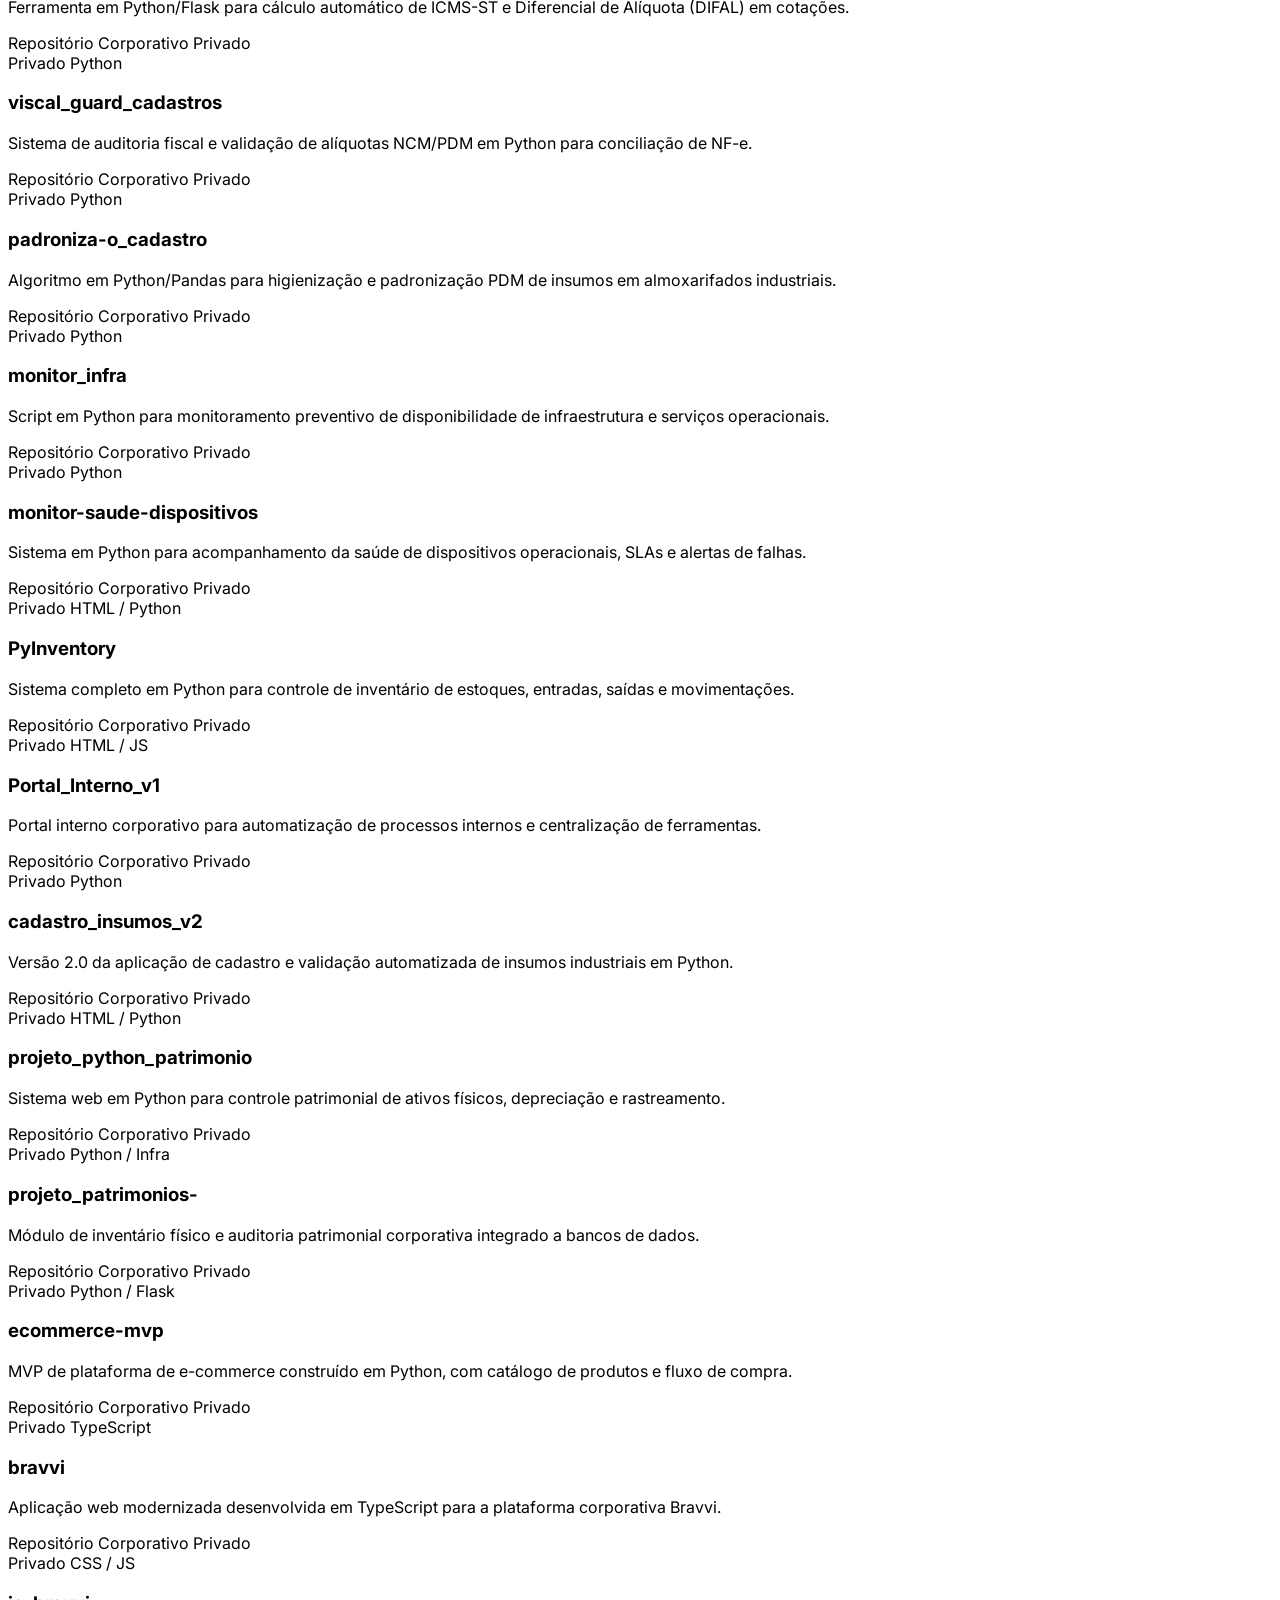
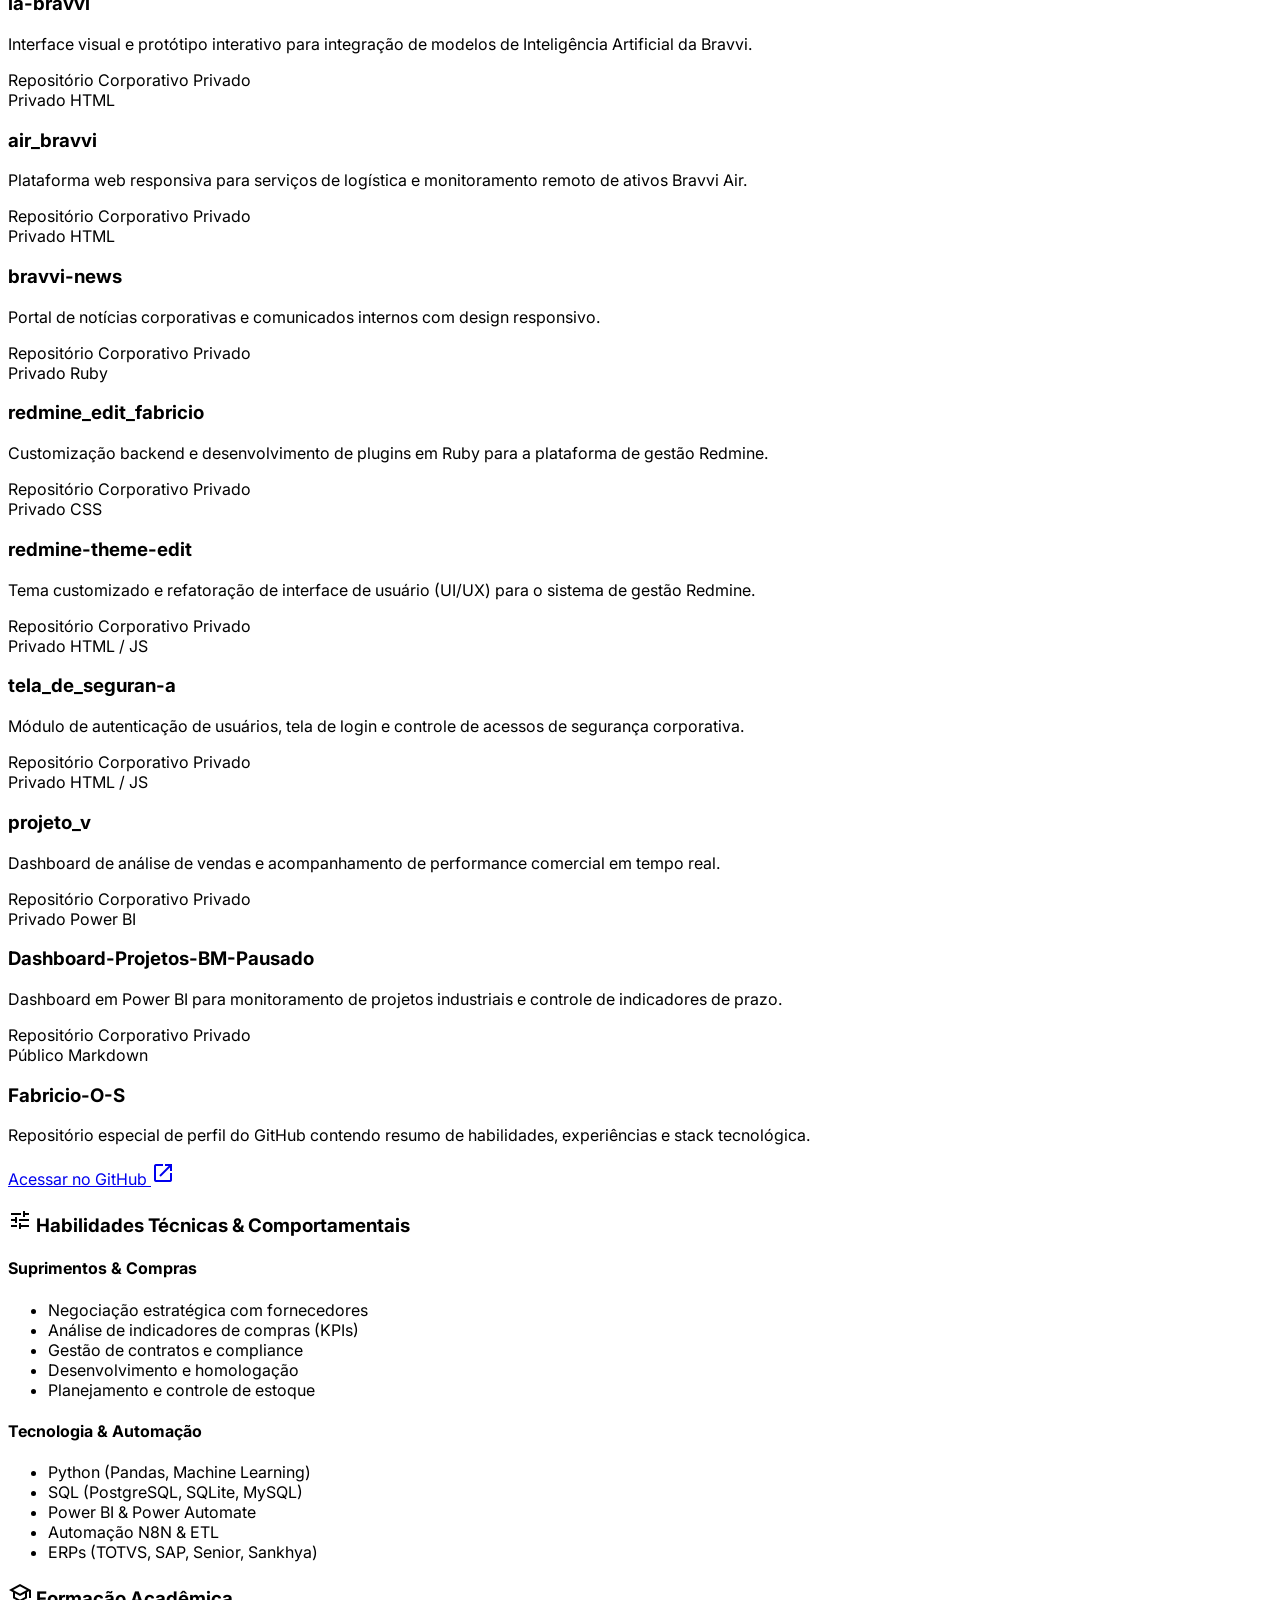
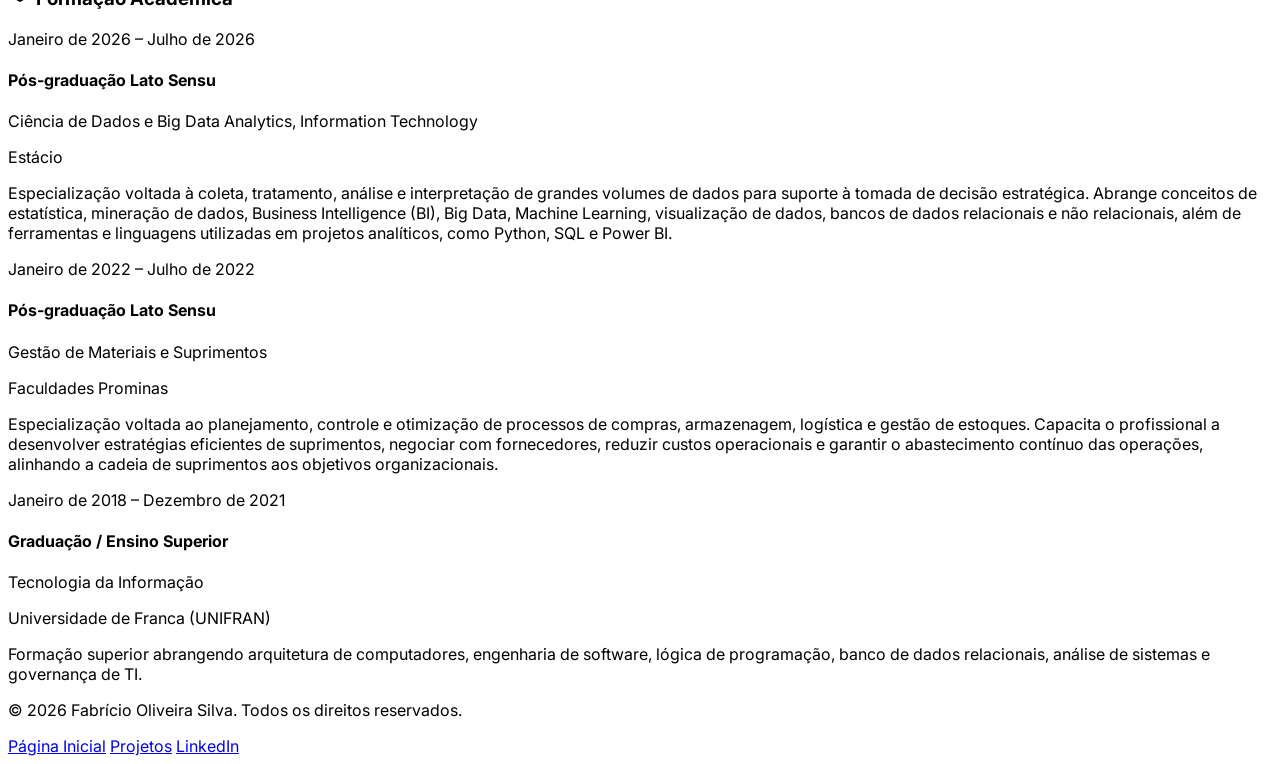
==== commit a3386d9e: "style: padronizacao visual dos 27 cards sem imagens na trajetoria dev" ====
--- a/curriculo.html
+++ b/curriculo.html
@@ -317,16 +317,16 @@
             </div>
             <div>
               <h2 class="text-2xl font-bold text-slate-100 tracking-tight">Projetos &amp; Repositórios no GitHub</h2>
-              <p class="text-xs text-slate-400">Total de 29 repositórios mapeados no perfil @Fabricio-O-S (Públicos e Privados)</p>
+              <p class="text-xs text-slate-400">Total de 27 repositórios mapeados no perfil @Fabricio-O-S (Públicos e Privados)</p>
             </div>
           </div>
 
           <span class="bg-blue-500/10 text-blue-400 text-xs font-bold px-3.5 py-1.5 rounded-full border border-blue-500/25">
-            29 Repositórios Mapeados
+            27 Repositórios Mapeados
           </span>
         </div>
 
-        <!-- GRID DE 29 PROJETOS -->
+        <!-- GRID DE 27 PROJETOS -->
         <div class="grid grid-cols-1 md:grid-cols-2 lg:grid-cols-3 gap-6">
           
           <!-- REPO 1 -->
@@ -656,21 +656,6 @@
             <span class="text-purple-400 text-xs font-semibold">Repositório Corporativo Privado</span>
           </div>
 
-          <!-- REPO 22 -->
-          <div class="obsidian-card p-6 rounded-2xl border border-purple-500/30 flex flex-col justify-between">
-            <div>
-              <div class="flex items-center justify-between mb-2">
-                <span class="bg-purple-500/15 text-purple-400 text-[10px] font-extrabold px-2 py-0.5 rounded uppercase">Privado</span>
-                <span class="text-[11px] text-slate-400 font-mono">HTML</span>
-              </div>
-              <h3 class="text-base font-bold text-slate-100 mb-1">Portal_Doc_Goth</h3>
-              <p class="text-slate-300 text-xs leading-relaxed mb-4">
-                Central de documentação técnica, procedimentos padrão (SOPs) e manuais de processos administrativos.
-              </p>
-            </div>
-            <span class="text-purple-400 text-xs font-semibold">Repositório Corporativo Privado</span>
-          </div>
-
           <!-- REPO 23 -->
           <div class="obsidian-card p-6 rounded-2xl border border-purple-500/30 flex flex-col justify-between">
             <div>
@@ -741,21 +726,6 @@
               <h3 class="text-base font-bold text-slate-100 mb-1">Dashboard-Projetos-BM-Pausado</h3>
               <p class="text-slate-300 text-xs leading-relaxed mb-4">
                 Dashboard em Power BI para monitoramento de projetos industriais e controle de indicadores de prazo.
-              </p>
-            </div>
-            <span class="text-purple-400 text-xs font-semibold">Repositório Corporativo Privado</span>
-          </div>
-
-          <!-- REPO 28 -->
-          <div class="obsidian-card p-6 rounded-2xl border border-purple-500/30 flex flex-col justify-between">
-            <div>
-              <div class="flex items-center justify-between mb-2">
-                <span class="bg-purple-500/15 text-purple-400 text-[10px] font-extrabold px-2 py-0.5 rounded uppercase">Privado</span>
-                <span class="text-[11px] text-slate-400 font-mono">Python</span>
-              </div>
-              <h3 class="text-base font-bold text-slate-100 mb-1">Antigravity_Trabalhos_Privados</h3>
-              <p class="text-slate-300 text-xs leading-relaxed mb-4">
-                Repositório concentrador de rotinas privadas de automação, scripts de suporte e integrações.
               </p>
             </div>
             <span class="text-purple-400 text-xs font-semibold">Repositório Corporativo Privado</span>
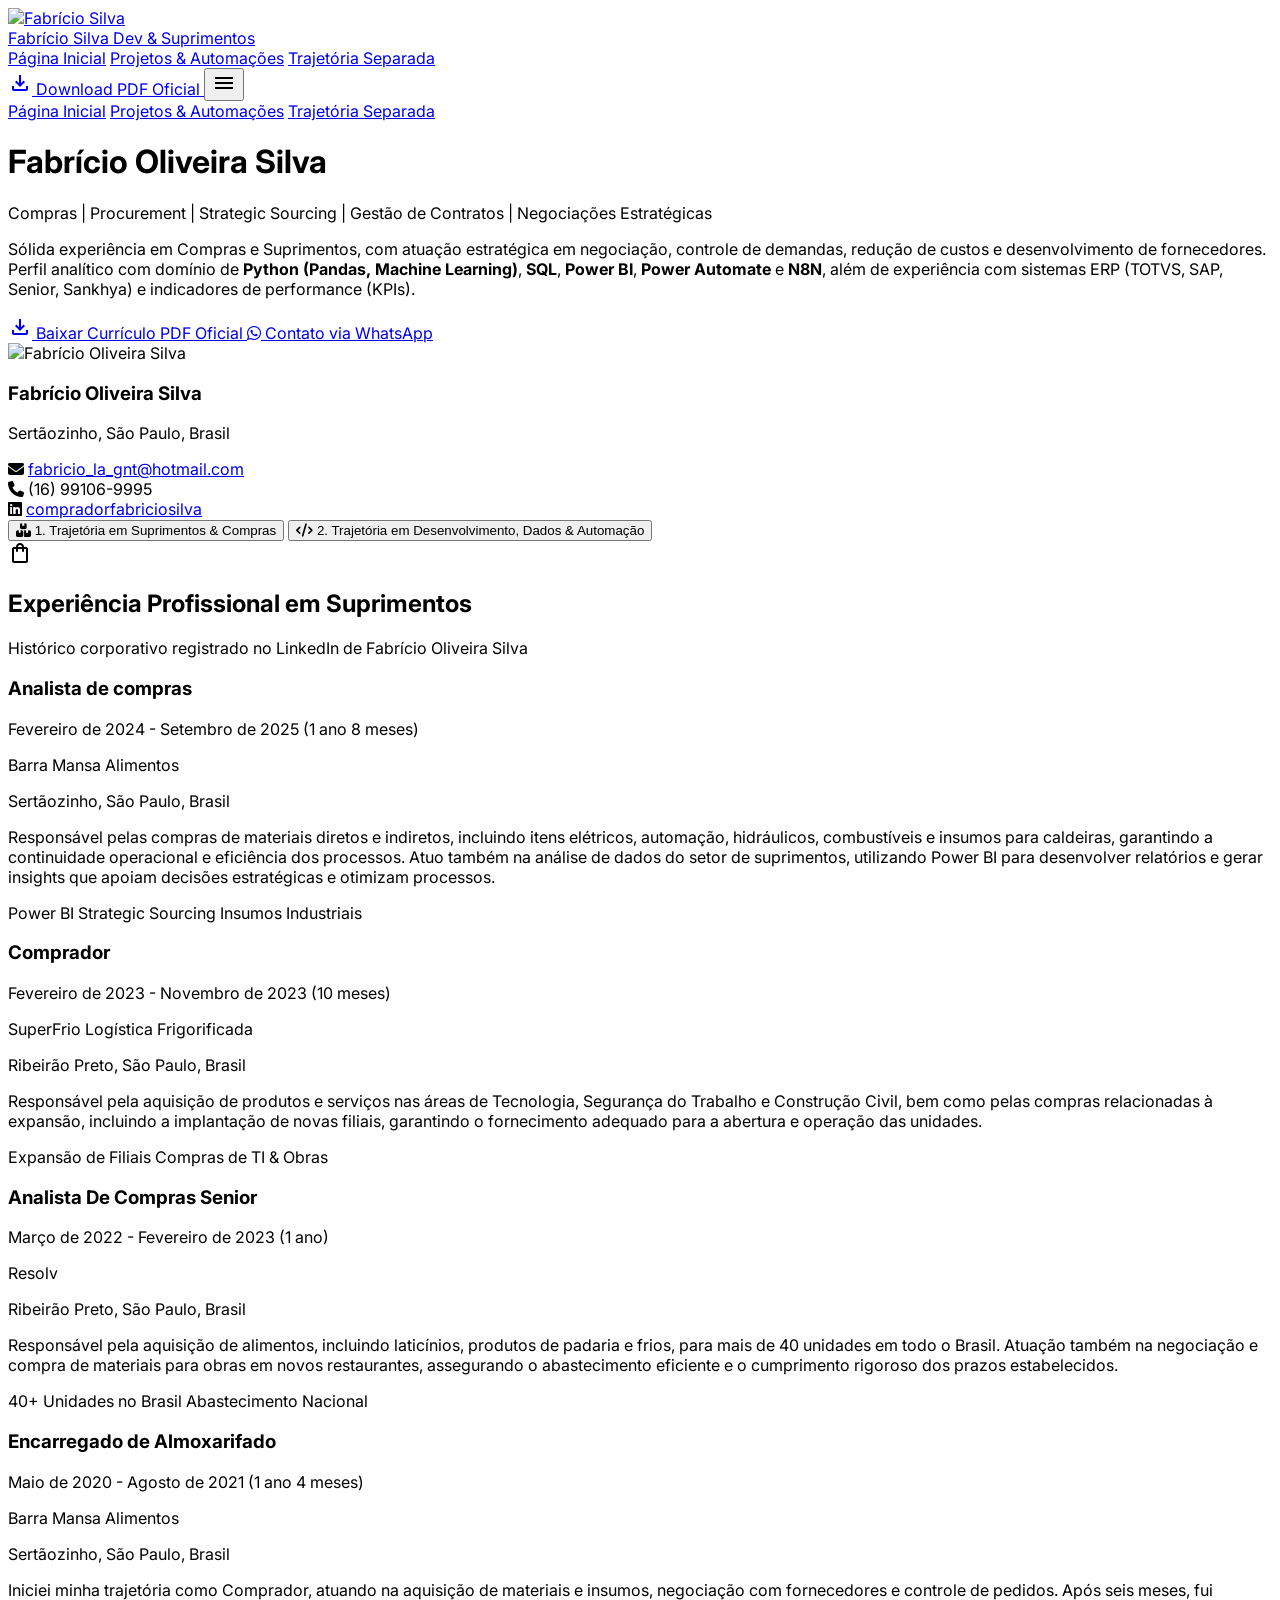
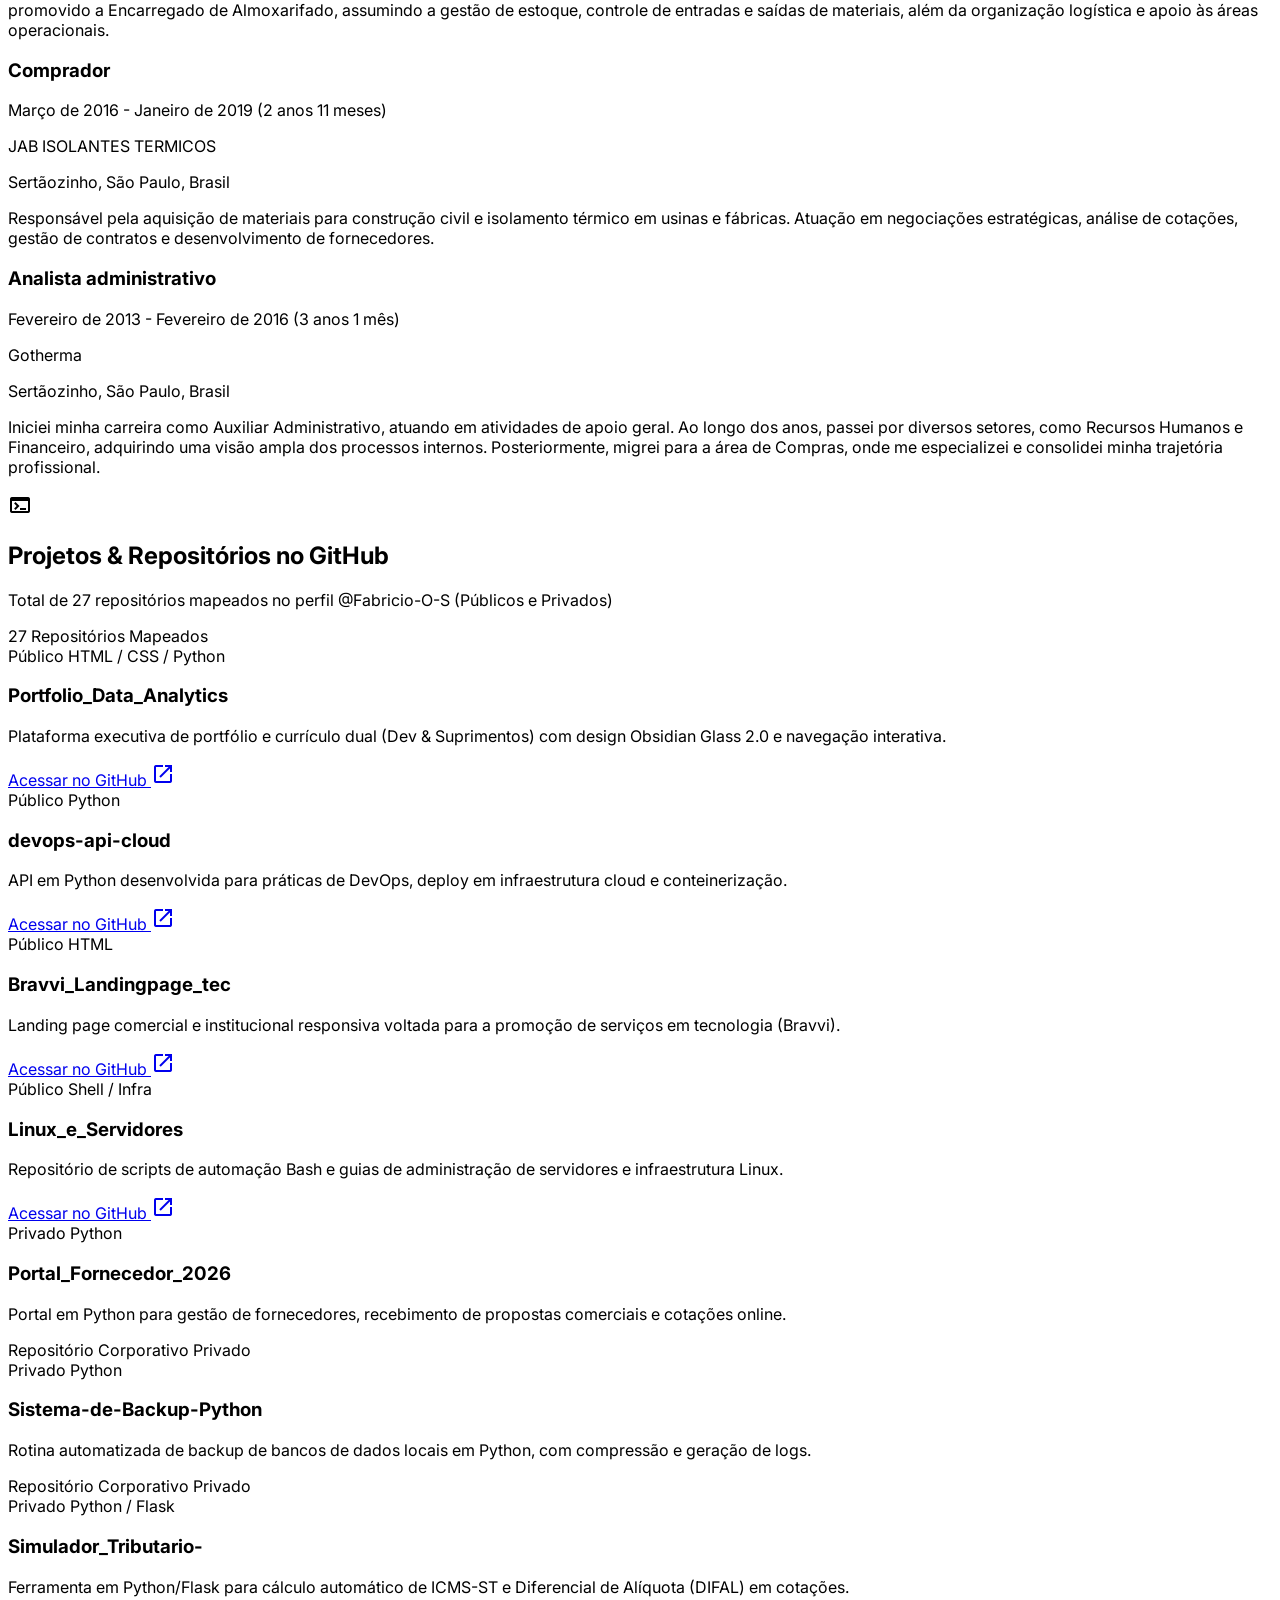
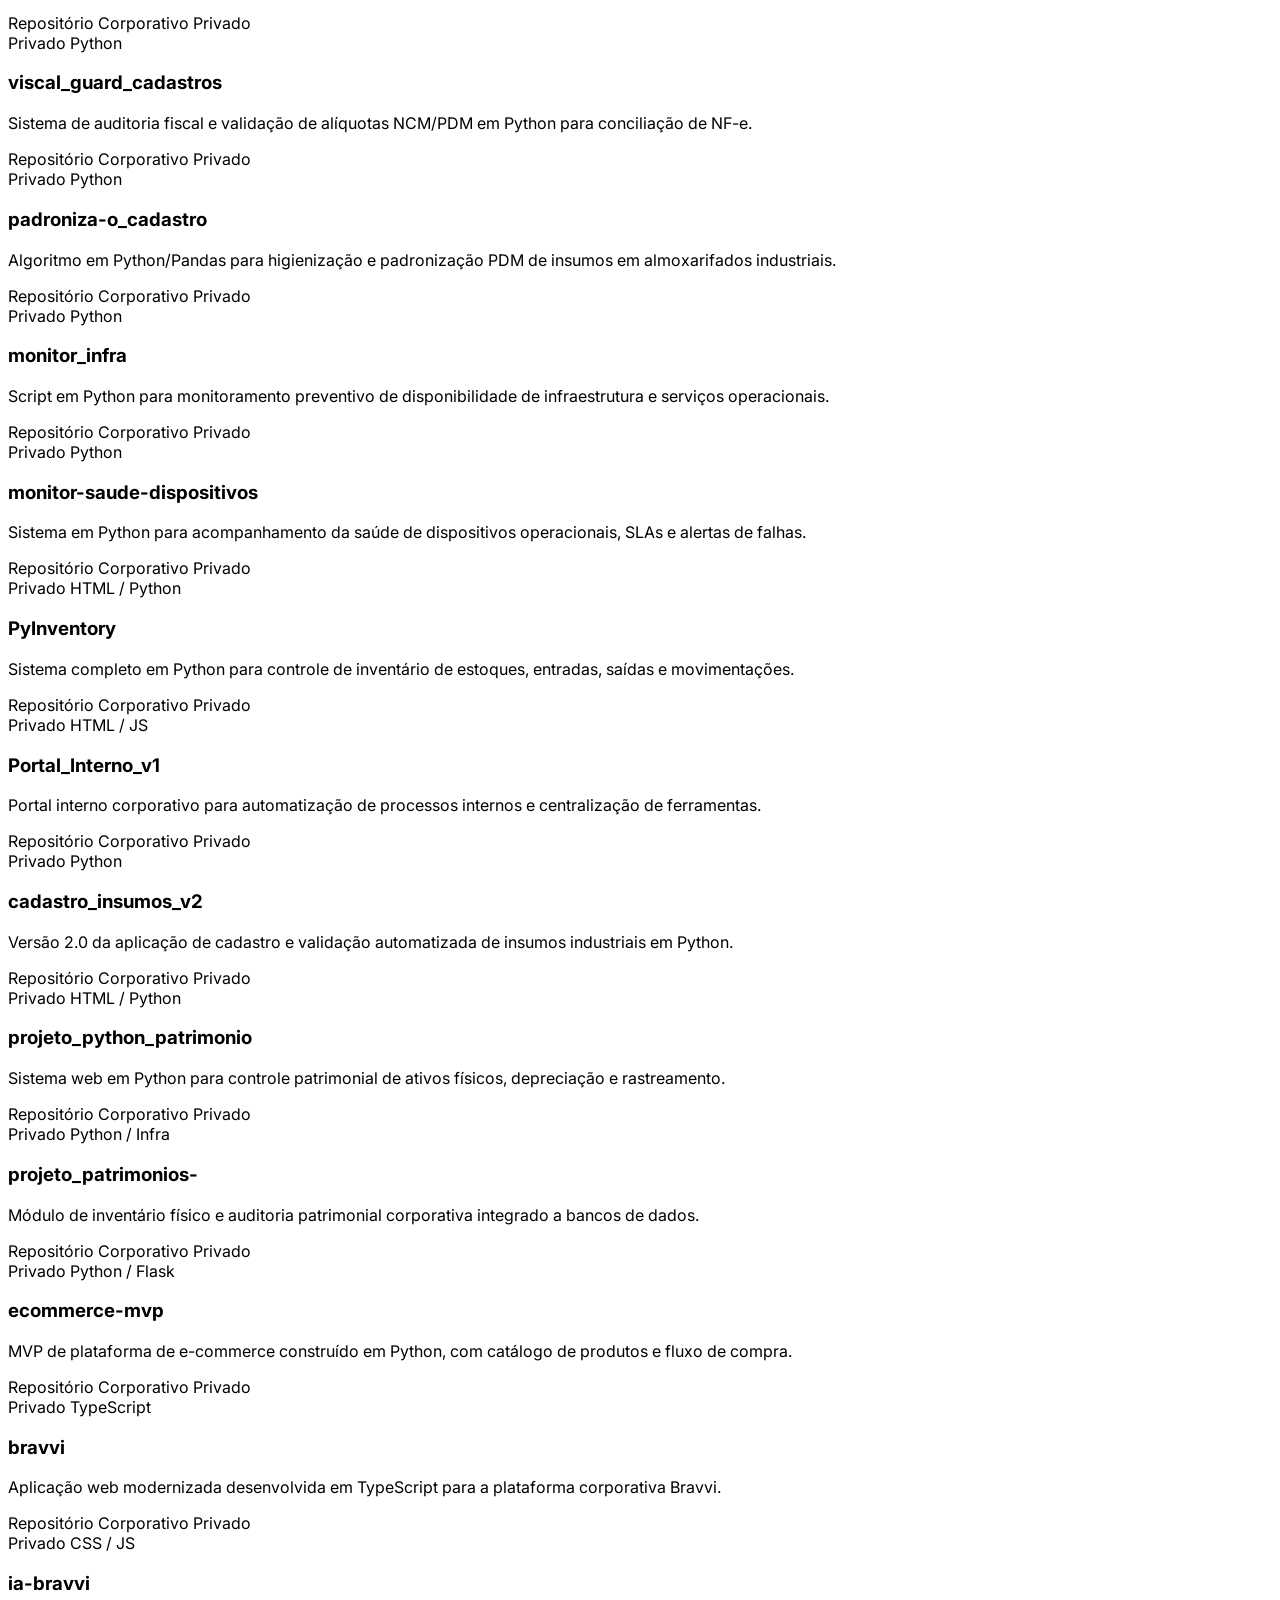
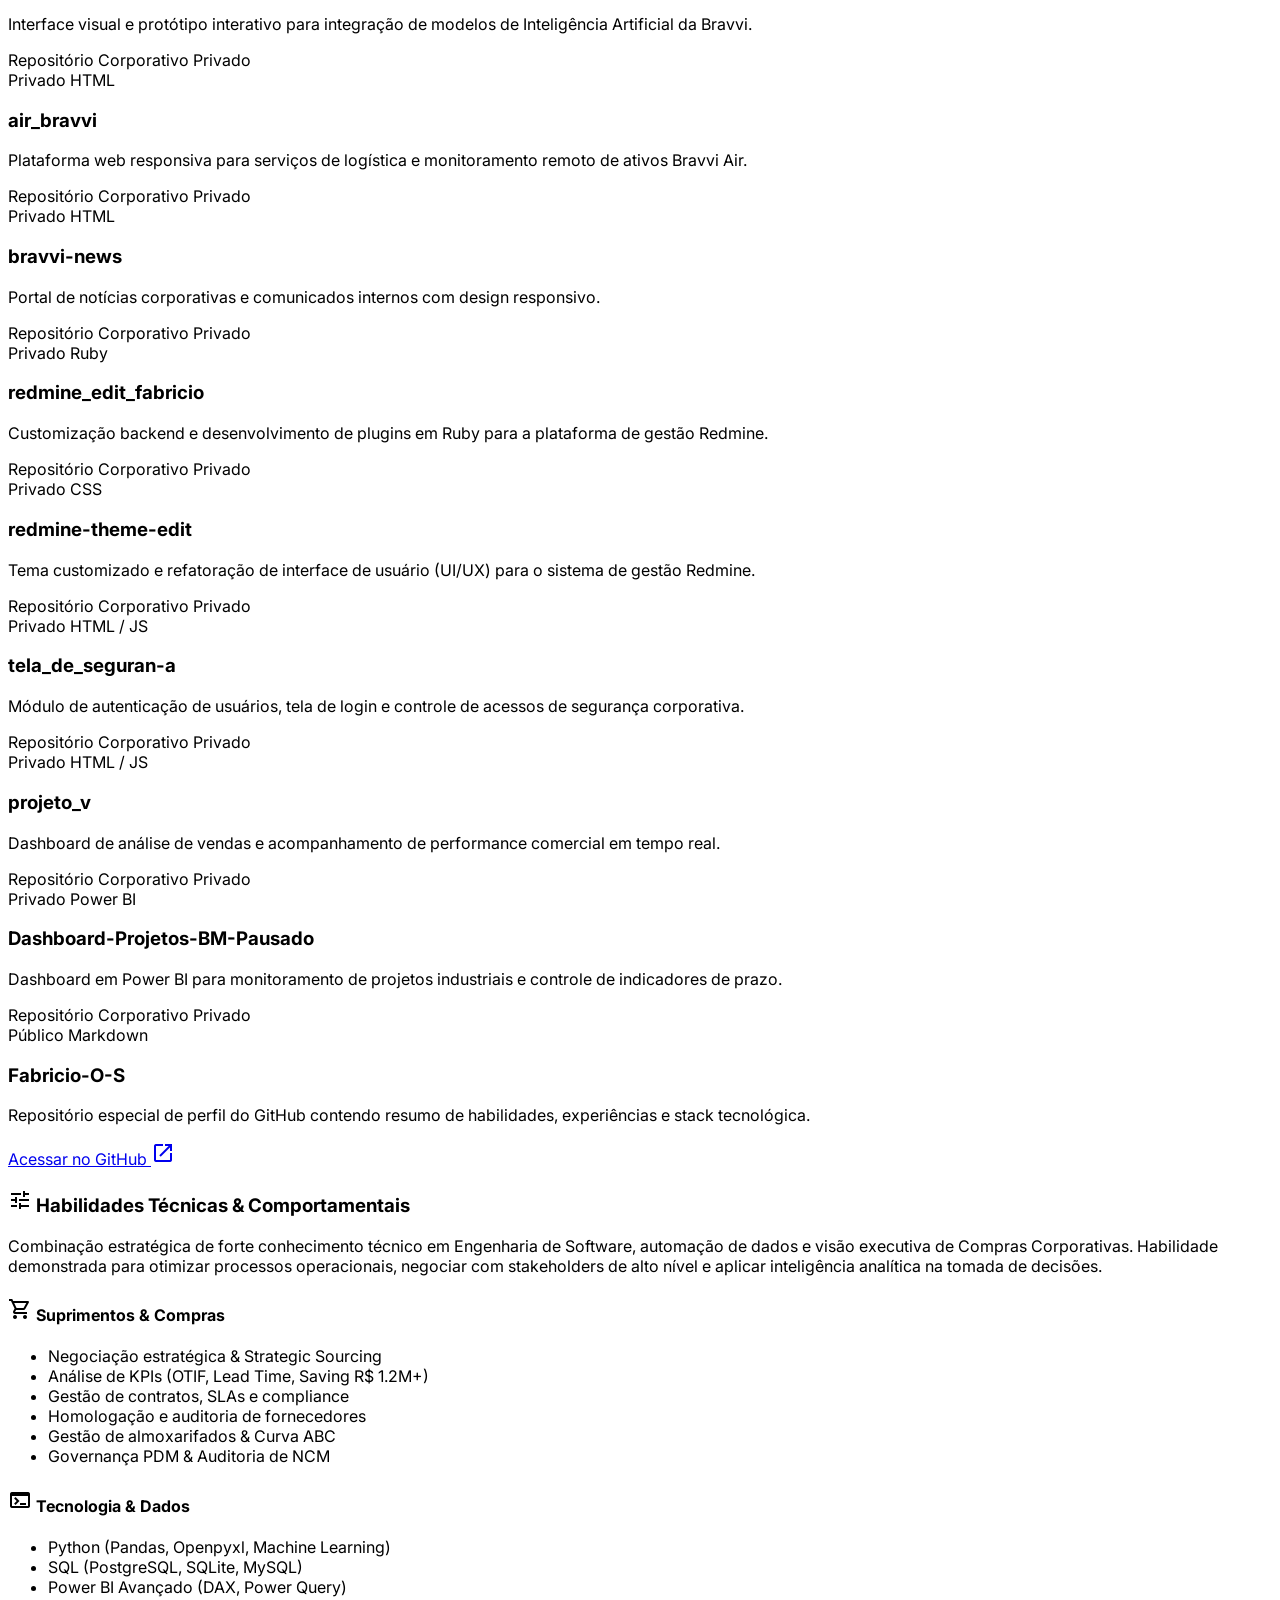
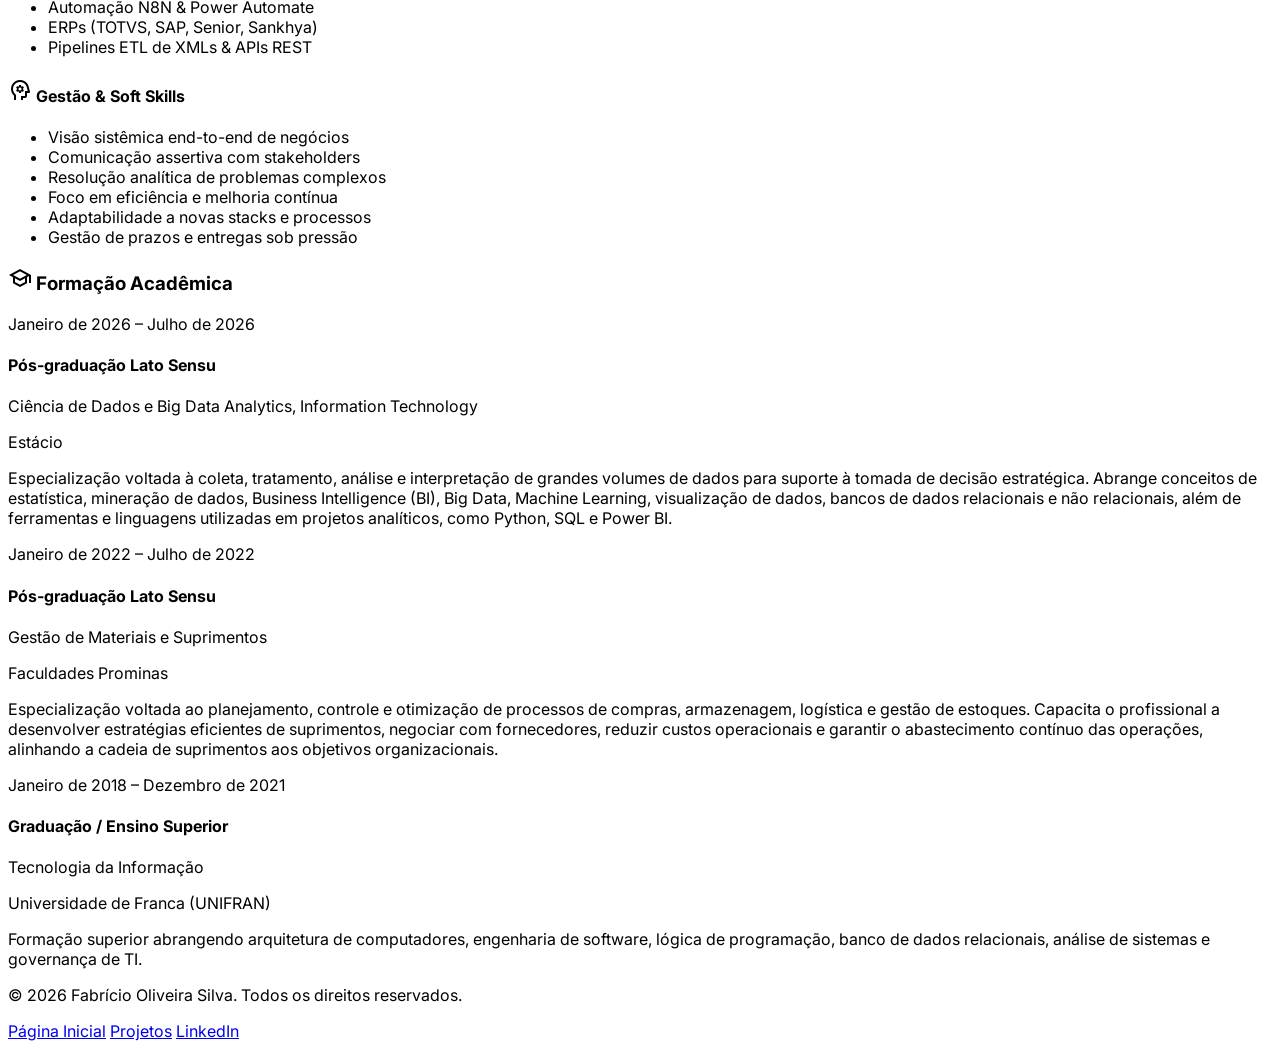
==== commit 9d69c8f4: "fix: remocao do texto trajetoria profissional dupla do index e curriculo" ====
--- a/curriculo.html
+++ b/curriculo.html
@@ -52,11 +52,9 @@
       <div class="flex items-center justify-between h-20">
         
         <a href="index.html" class="flex items-center gap-3.5 group">
-          <div class="w-11 h-11 rounded-xl bg-gradient-to-tr from-blue-600 via-indigo-600 to-emerald-500 flex items-center justify-center text-white font-extrabold text-xl shadow-lg shadow-blue-500/20 group-hover:scale-105 transition-transform">
-            FS
-          </div>
+          <img src="images/1739905716703.jpg" alt="Fabrício Silva" class="w-11 h-11 rounded-xl object-cover border border-slate-700/80 shadow-lg shadow-blue-500/20 group-hover:scale-105 transition-transform">
           <div>
-            <span class="font-heading font-extrabold text-slate-100 text-lg tracking-tight block leading-none group-hover:text-blue-400 transition-colors">Fabrício Oliveira Silva</span>
+            <span class="font-heading font-extrabold text-slate-100 text-lg tracking-tight block leading-none group-hover:text-blue-400 transition-colors">Fabrício Silva</span>
             <span class="text-xs text-slate-400 font-medium block mt-1">Dev &amp; Suprimentos</span>
           </div>
         </a>
@@ -97,9 +95,6 @@
         <div class="grid grid-cols-1 lg:grid-cols-12 gap-8 items-center">
           
           <div class="lg:col-span-8 space-y-4">
-            <div class="inline-flex items-center gap-2 px-3.5 py-1.5 rounded-full bg-emerald-500/10 border border-emerald-500/25 text-emerald-400 text-xs font-bold uppercase tracking-wider">
-              Trajetória Profissional Dupla
-            </div>
             <h1 class="text-3xl sm:text-4xl lg:text-5xl font-extrabold text-slate-100 tracking-tight">
               Fabrício Oliveira Silva
             </h1>
@@ -757,33 +752,121 @@
         
         <!-- HABILIDADES DIVIDIDAS -->
         <div class="lg:col-span-7">
-          <div class="obsidian-card p-8 rounded-3xl border border-slate-800 h-full">
-            <h3 class="text-xl font-bold text-slate-100 mb-6 flex items-center gap-2">
-              <span class="material-symbols-outlined text-blue-400">tune</span>
-              Habilidades Técnicas &amp; Comportamentais
-            </h3>
-
-            <div class="grid grid-cols-1 sm:grid-cols-2 gap-6">
-              <div>
-                <h4 class="text-xs font-bold text-emerald-400 uppercase tracking-wider mb-3">Suprimentos &amp; Compras</h4>
-                <ul class="space-y-2 text-xs text-slate-300">
-                  <li class="flex items-center gap-2"><span class="w-1.5 h-1.5 rounded-full bg-emerald-500"></span>Negociação estratégica com fornecedores</li>
-                  <li class="flex items-center gap-2"><span class="w-1.5 h-1.5 rounded-full bg-emerald-500"></span>Análise de indicadores de compras (KPIs)</li>
-                  <li class="flex items-center gap-2"><span class="w-1.5 h-1.5 rounded-full bg-emerald-500"></span>Gestão de contratos e compliance</li>
-                  <li class="flex items-center gap-2"><span class="w-1.5 h-1.5 rounded-full bg-emerald-500"></span>Desenvolvimento e homologação</li>
-                  <li class="flex items-center gap-2"><span class="w-1.5 h-1.5 rounded-full bg-emerald-500"></span>Planejamento e controle de estoque</li>
-                </ul>
-              </div>
-
-              <div>
-                <h4 class="text-xs font-bold text-blue-400 uppercase tracking-wider mb-3">Tecnologia &amp; Automação</h4>
-                <ul class="space-y-2 text-xs text-slate-300">
-                  <li class="flex items-center gap-2"><span class="w-1.5 h-1.5 rounded-full bg-blue-500"></span>Python (Pandas, Machine Learning)</li>
-                  <li class="flex items-center gap-2"><span class="w-1.5 h-1.5 rounded-full bg-blue-500"></span>SQL (PostgreSQL, SQLite, MySQL)</li>
-                  <li class="flex items-center gap-2"><span class="w-1.5 h-1.5 rounded-full bg-blue-500"></span>Power BI &amp; Power Automate</li>
-                  <li class="flex items-center gap-2"><span class="w-1.5 h-1.5 rounded-full bg-blue-500"></span>Automação N8N &amp; ETL</li>
-                  <li class="flex items-center gap-2"><span class="w-1.5 h-1.5 rounded-full bg-blue-500"></span>ERPs (TOTVS, SAP, Senior, Sankhya)</li>
-                </ul>
+          <div class="obsidian-card p-8 rounded-3xl border border-slate-800 h-full flex flex-col justify-between">
+            <div>
+              <h3 class="text-xl font-bold text-slate-100 mb-4 flex items-center gap-2">
+                <span class="material-symbols-outlined text-blue-400">tune</span>
+                Habilidades Técnicas &amp; Comportamentais
+              </h3>
+
+              <p class="text-xs text-slate-400 leading-relaxed mb-6">
+                Combinação estratégica de forte conhecimento técnico em Engenharia de Software, automação de dados e visão executiva de Compras Corporativas. Habilidade demonstrada para otimizar processos operacionais, negociar com stakeholders de alto nível e aplicar inteligência analítica na tomada de decisões.
+              </p>
+
+              <div class="grid grid-cols-1 md:grid-cols-3 gap-6">
+                
+                <!-- Coluna 1: Suprimentos -->
+                <div class="space-y-3">
+                  <h4 class="text-xs font-bold text-emerald-400 uppercase tracking-wider flex items-center gap-1.5">
+                    <span class="material-symbols-outlined text-sm">shopping_cart</span>
+                    Suprimentos &amp; Compras
+                  </h4>
+                  <ul class="space-y-2 text-xs text-slate-300">
+                    <li class="flex items-start gap-2">
+                      <span class="w-1.5 h-1.5 rounded-full bg-emerald-500 mt-1.5 flex-shrink-0"></span>
+                      <span>Negociação estratégica &amp; Strategic Sourcing</span>
+                    </li>
+                    <li class="flex items-start gap-2">
+                      <span class="w-1.5 h-1.5 rounded-full bg-emerald-500 mt-1.5 flex-shrink-0"></span>
+                      <span>Análise de KPIs (OTIF, Lead Time, Saving R$ 1.2M+)</span>
+                    </li>
+                    <li class="flex items-start gap-2">
+                      <span class="w-1.5 h-1.5 rounded-full bg-emerald-500 mt-1.5 flex-shrink-0"></span>
+                      <span>Gestão de contratos, SLAs e compliance</span>
+                    </li>
+                    <li class="flex items-start gap-2">
+                      <span class="w-1.5 h-1.5 rounded-full bg-emerald-500 mt-1.5 flex-shrink-0"></span>
+                      <span>Homologação e auditoria de fornecedores</span>
+                    </li>
+                    <li class="flex items-start gap-2">
+                      <span class="w-1.5 h-1.5 rounded-full bg-emerald-500 mt-1.5 flex-shrink-0"></span>
+                      <span>Gestão de almoxarifados &amp; Curva ABC</span>
+                    </li>
+                    <li class="flex items-start gap-2">
+                      <span class="w-1.5 h-1.5 rounded-full bg-emerald-500 mt-1.5 flex-shrink-0"></span>
+                      <span>Governança PDM &amp; Auditoria de NCM</span>
+                    </li>
+                  </ul>
+                </div>
+
+                <!-- Coluna 2: Tecnologia -->
+                <div class="space-y-3">
+                  <h4 class="text-xs font-bold text-blue-400 uppercase tracking-wider flex items-center gap-1.5">
+                    <span class="material-symbols-outlined text-sm">terminal</span>
+                    Tecnologia &amp; Dados
+                  </h4>
+                  <ul class="space-y-2 text-xs text-slate-300">
+                    <li class="flex items-start gap-2">
+                      <span class="w-1.5 h-1.5 rounded-full bg-blue-500 mt-1.5 flex-shrink-0"></span>
+                      <span>Python (Pandas, Openpyxl, Machine Learning)</span>
+                    </li>
+                    <li class="flex items-start gap-2">
+                      <span class="w-1.5 h-1.5 rounded-full bg-blue-500 mt-1.5 flex-shrink-0"></span>
+                      <span>SQL (PostgreSQL, SQLite, MySQL)</span>
+                    </li>
+                    <li class="flex items-start gap-2">
+                      <span class="w-1.5 h-1.5 rounded-full bg-blue-500 mt-1.5 flex-shrink-0"></span>
+                      <span>Power BI Avançado (DAX, Power Query)</span>
+                    </li>
+                    <li class="flex items-start gap-2">
+                      <span class="w-1.5 h-1.5 rounded-full bg-blue-500 mt-1.5 flex-shrink-0"></span>
+                      <span>Automação N8N &amp; Power Automate</span>
+                    </li>
+                    <li class="flex items-start gap-2">
+                      <span class="w-1.5 h-1.5 rounded-full bg-blue-500 mt-1.5 flex-shrink-0"></span>
+                      <span>ERPs (TOTVS, SAP, Senior, Sankhya)</span>
+                    </li>
+                    <li class="flex items-start gap-2">
+                      <span class="w-1.5 h-1.5 rounded-full bg-blue-500 mt-1.5 flex-shrink-0"></span>
+                      <span>Pipelines ETL de XMLs &amp; APIs REST</span>
+                    </li>
+                  </ul>
+                </div>
+
+                <!-- Coluna 3: Comportamentais -->
+                <div class="space-y-3">
+                  <h4 class="text-xs font-bold text-purple-400 uppercase tracking-wider flex items-center gap-1.5">
+                    <span class="material-symbols-outlined text-sm">psychology</span>
+                    Gestão &amp; Soft Skills
+                  </h4>
+                  <ul class="space-y-2 text-xs text-slate-300">
+                    <li class="flex items-start gap-2">
+                      <span class="w-1.5 h-1.5 rounded-full bg-purple-500 mt-1.5 flex-shrink-0"></span>
+                      <span>Visão sistêmica end-to-end de negócios</span>
+                    </li>
+                    <li class="flex items-start gap-2">
+                      <span class="w-1.5 h-1.5 rounded-full bg-purple-500 mt-1.5 flex-shrink-0"></span>
+                      <span>Comunicação assertiva com stakeholders</span>
+                    </li>
+                    <li class="flex items-start gap-2">
+                      <span class="w-1.5 h-1.5 rounded-full bg-purple-500 mt-1.5 flex-shrink-0"></span>
+                      <span>Resolução analítica de problemas complexos</span>
+                    </li>
+                    <li class="flex items-start gap-2">
+                      <span class="w-1.5 h-1.5 rounded-full bg-purple-500 mt-1.5 flex-shrink-0"></span>
+                      <span>Foco em eficiência e melhoria contínua</span>
+                    </li>
+                    <li class="flex items-start gap-2">
+                      <span class="w-1.5 h-1.5 rounded-full bg-purple-500 mt-1.5 flex-shrink-0"></span>
+                      <span>Adaptabilidade a novas stacks e processos</span>
+                    </li>
+                    <li class="flex items-start gap-2">
+                      <span class="w-1.5 h-1.5 rounded-full bg-purple-500 mt-1.5 flex-shrink-0"></span>
+                      <span>Gestão de prazos e entregas sob pressão</span>
+                    </li>
+                  </ul>
+                </div>
+
               </div>
             </div>
           </div>
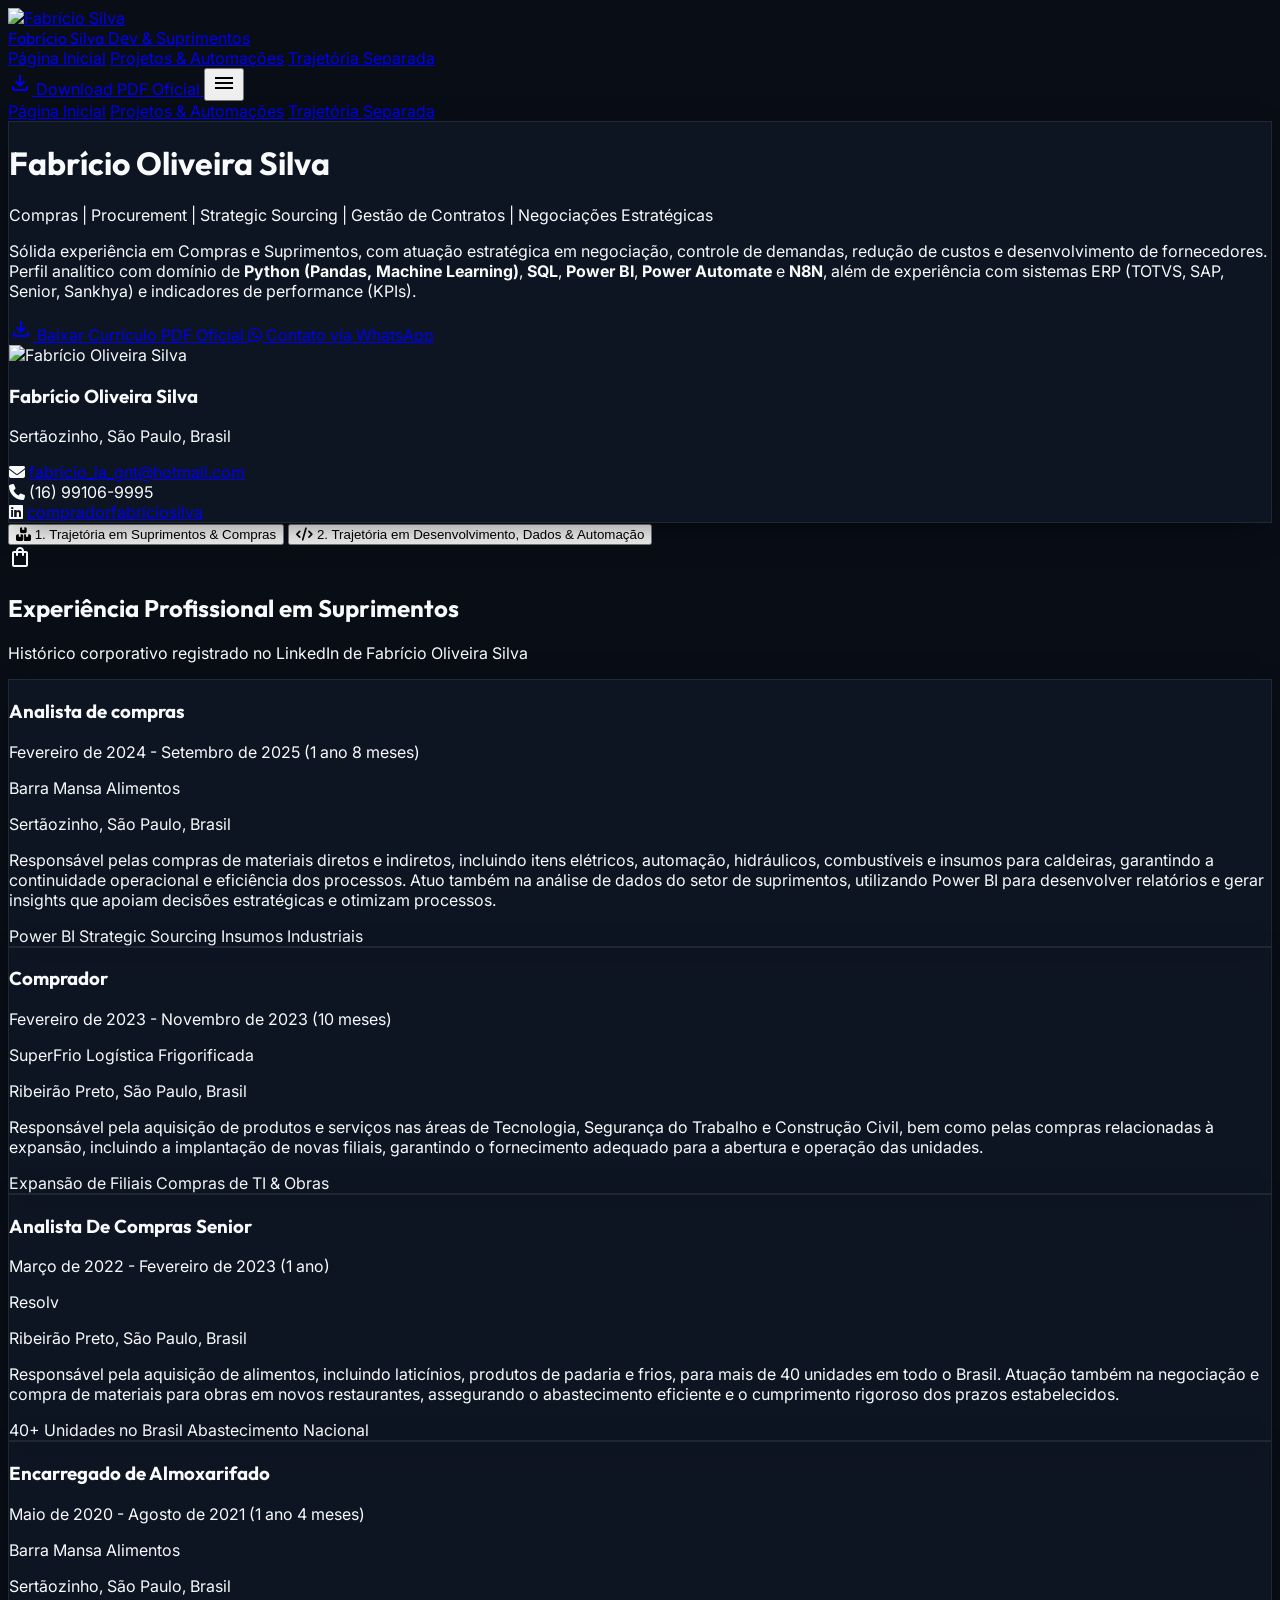
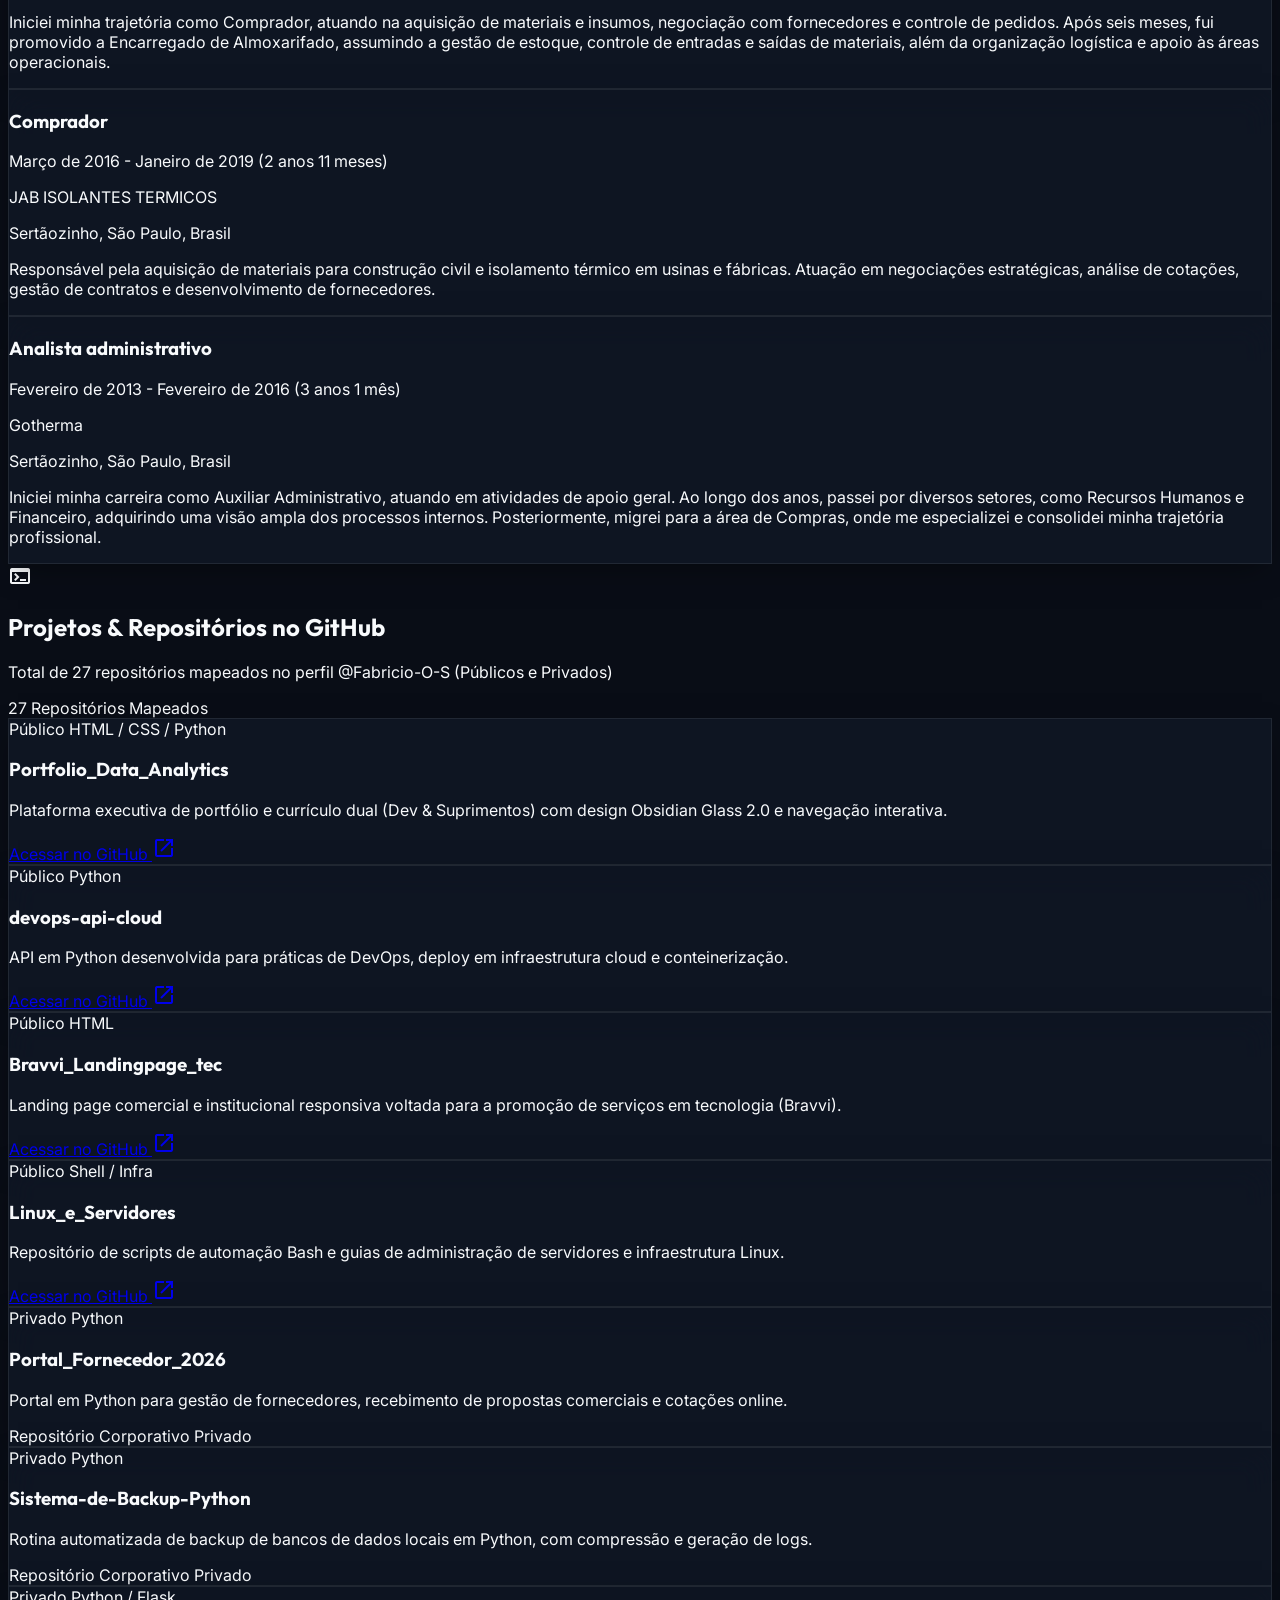
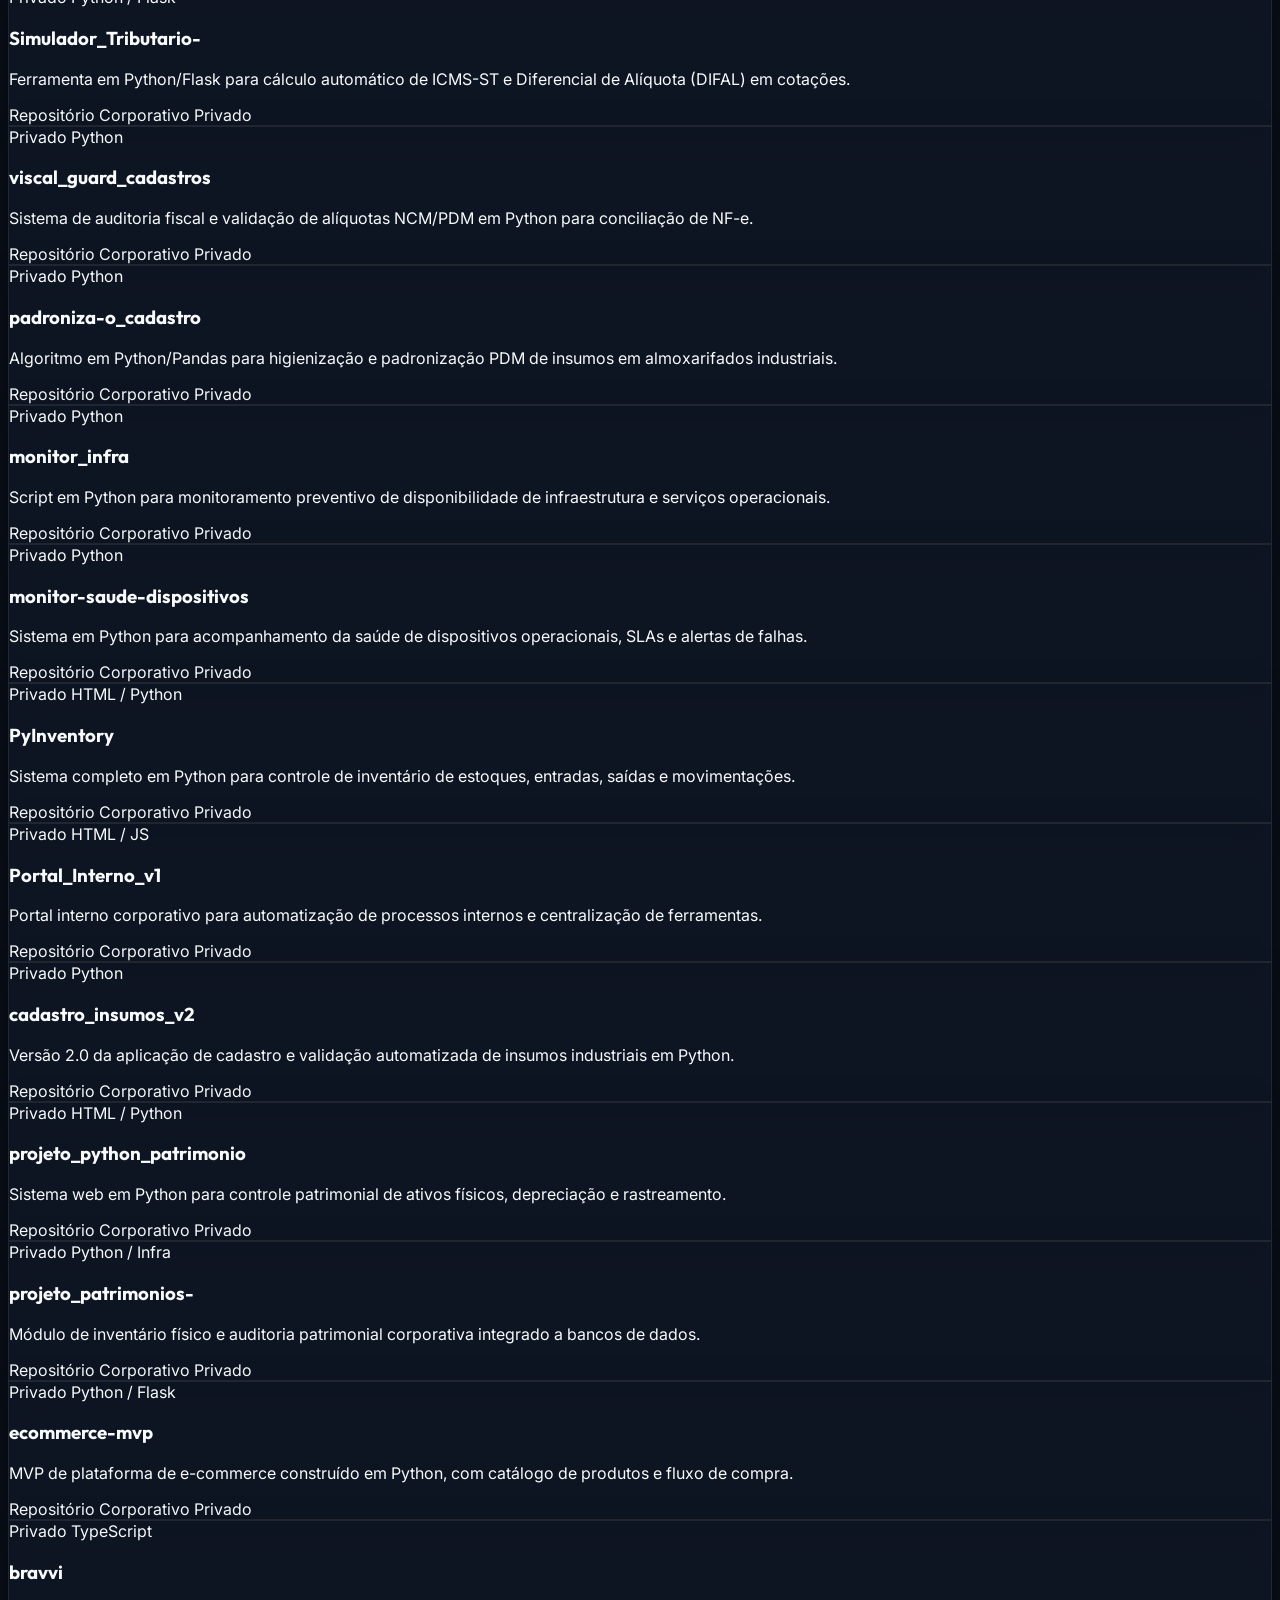
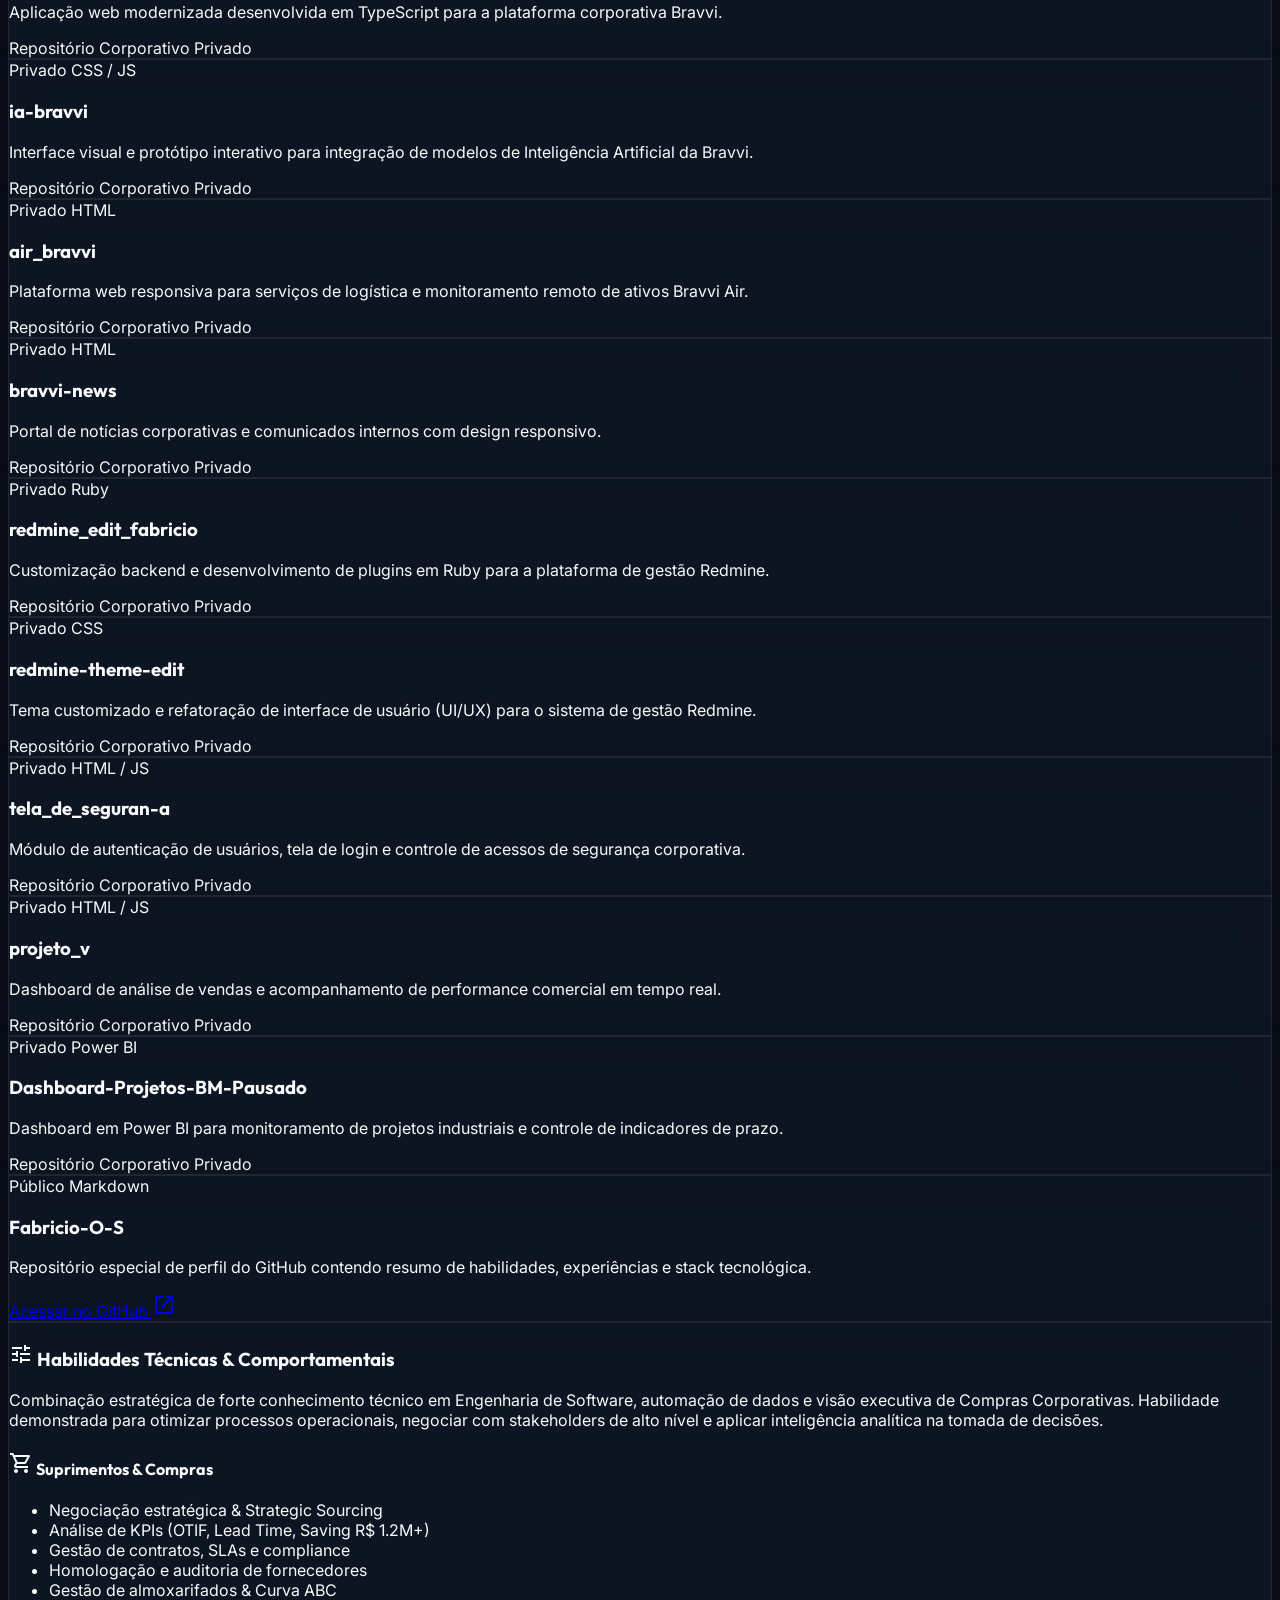
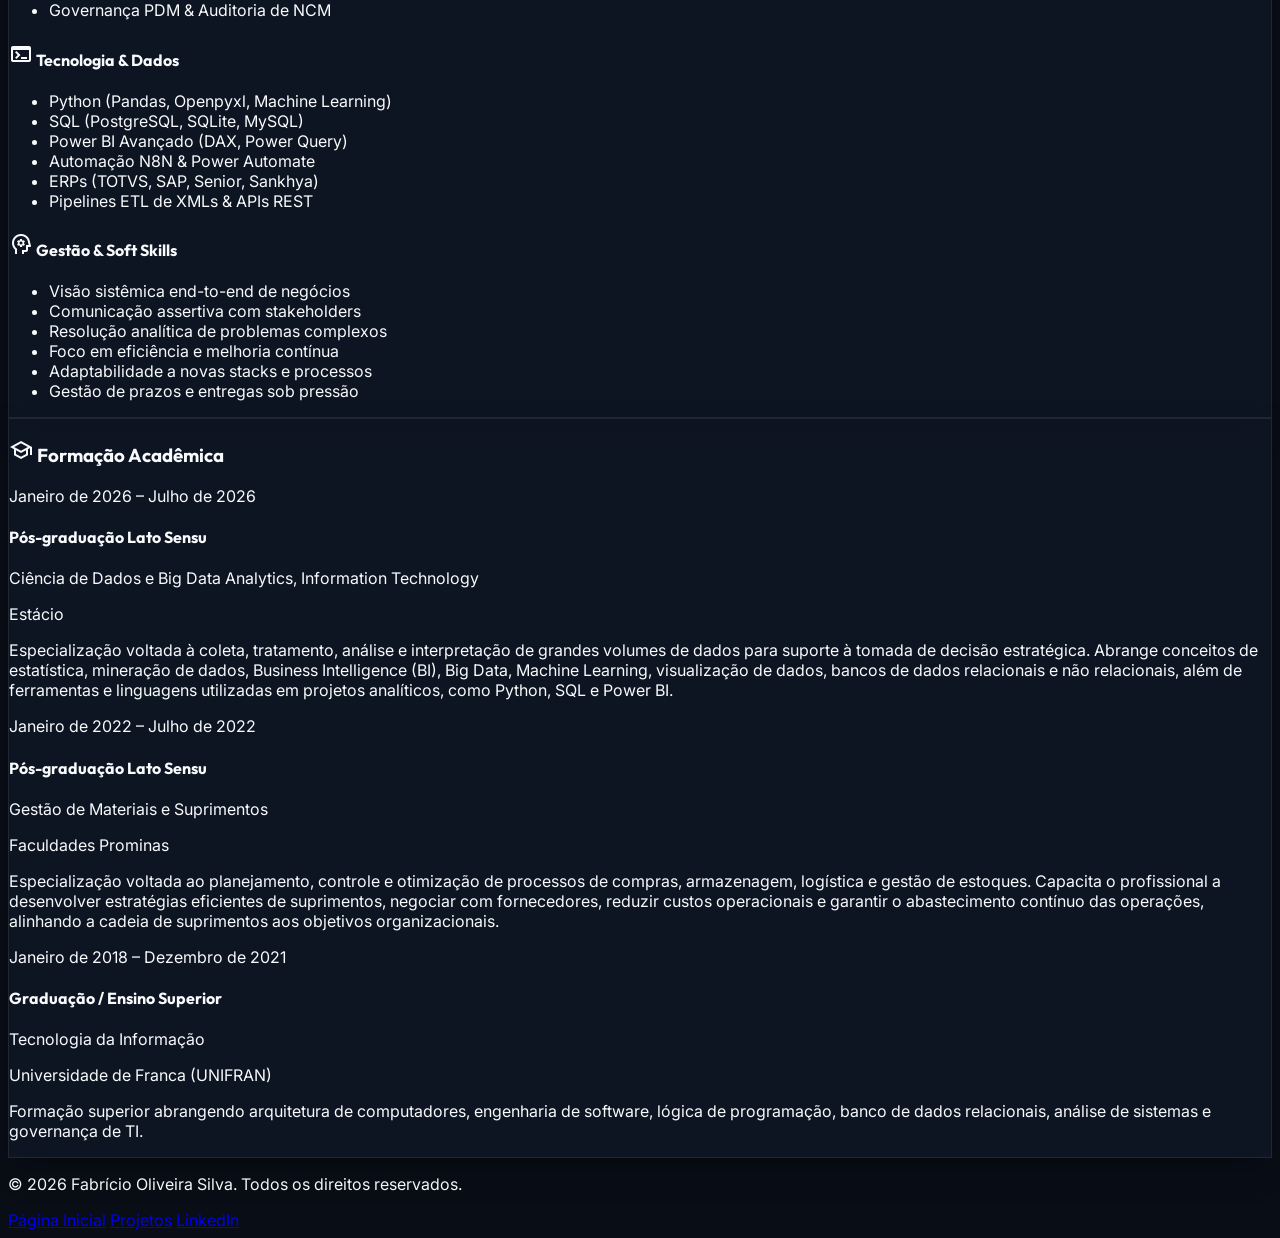
==== commit 0618f212: "feat: adiciona curriculo executivo em pdf de pagina unica e atualiza links no site" ====
--- a/curriculo.html
+++ b/curriculo.html
@@ -66,7 +66,7 @@
         </nav>
 
         <div class="flex items-center gap-3">
-          <a href="Profile.pdf" target="_blank" class="inline-flex items-center gap-2 bg-blue-600 hover:bg-blue-500 text-white px-5 py-2.5 rounded-xl text-xs font-extrabold uppercase tracking-wider shadow-lg shadow-blue-600/25 transition-all">
+          <a href="Curriculo_Fabricio_Silva.pdf" target="_blank" class="inline-flex items-center gap-2 bg-blue-600 hover:bg-blue-500 text-white px-5 py-2.5 rounded-xl text-xs font-extrabold uppercase tracking-wider shadow-lg shadow-blue-600/25 transition-all">
             <span class="material-symbols-outlined text-sm">download</span>
             <span>Download PDF Oficial</span>
           </a>
@@ -106,7 +106,7 @@
             </p>
 
             <div class="flex flex-wrap gap-3 pt-3">
-              <a href="Profile.pdf" target="_blank" class="inline-flex items-center gap-2 bg-blue-600 hover:bg-blue-500 text-white px-5 py-2.5 rounded-xl font-bold text-xs uppercase tracking-wider shadow-md transition-all">
+              <a href="Curriculo_Fabricio_Silva.pdf" target="_blank" class="inline-flex items-center gap-2 bg-blue-600 hover:bg-blue-500 text-white px-5 py-2.5 rounded-xl font-bold text-xs uppercase tracking-wider shadow-md transition-all">
                 <span class="material-symbols-outlined text-base">download</span>
                 <span>Baixar Currículo PDF Oficial</span>
               </a>
--- a/assets/css/custom.css
+++ b/assets/css/custom.css
@@ -1,83 +1,110 @@
 /* ==========================================================================
-   PORTFÓLIO EXECUTIVO – FABRÍCIO SILVA (DATA ANALYTICS & SUPPLY CHAIN)
-   Estilos Customizados & Componentes Finos (Complementar ao Tailwind CSS)
+   PORTFÓLIO OBSIDIAN GLASS 2.0 – FABRÍCIO SILVA
+   Design Executivo Fixo (Dark Premium) & Componentes Bioluminescentes
    ========================================================================== */
 
-@import url('https://fonts.googleapis.com/css2?family=Inter:wght@300;400;500;600;700;800&display=swap');
+@import url('https://fonts.googleapis.com/css2?family=Inter:wght@300;400;500;600;700;800&family=Outfit:wght@400;500;600;700;800&display=swap');
 
 :root {
-  --bg-primary: #0f172a;
-  --bg-card: #1e293b;
+  --bg-dark: #090d16;
+  --bg-card: #111827;
+  --bg-card-hover: #1f293d;
+  --border-glow: rgba(59, 130, 246, 0.25);
+  --accent-blue: #3b82f6;
+  --accent-cyan: #06b6d4;
+  --accent-emerald: #10b981;
+  --accent-purple: #a855f7;
   --text-main: #f8fafc;
   --text-muted: #94a3b8;
-  --accent-blue: #3b82f6;
-  --accent-emerald: #10b981;
-  --border-color: #334155;
-}
-
-.light-mode {
-  --bg-primary: #f8fafc;
-  --bg-card: #ffffff;
-  --text-main: #0f172a;
-  --text-muted: #475569;
-  --accent-blue: #2563eb;
-  --accent-emerald: #059669;
-  --border-color: #e2e8f0;
 }
 
 body {
   font-family: 'Inter', sans-serif;
-  transition: background-color 0.3s ease, color 0.3s ease;
+  background-color: var(--bg-dark);
+  color: var(--text-main);
 }
 
-/* Glassmorphism Card Style */
-.glass-card {
-  background: rgba(30, 41, 59, 0.7);
-  backdrop-filter: blur(12px);
-  -webkit-backdrop-filter: blur(12px);
-  border: 1px solid rgba(255, 255, 255, 0.08);
+h1, h2, h3, h4, .font-heading {
+  font-family: 'Outfit', 'Inter', sans-serif;
 }
 
-.light-mode .glass-card {
-  background: rgba(255, 255, 255, 0.85);
-  backdrop-filter: blur(12px);
-  -webkit-backdrop-filter: blur(12px);
-  border: 1px solid rgba(0, 0, 0, 0.08);
+/* Glassmorphism 2.0 Card Style */
+.obsidian-card {
+  background: rgba(17, 24, 39, 0.75);
+  backdrop-filter: blur(16px);
+  -webkit-backdrop-filter: blur(16px);
+  border: 1px solid rgba(255, 255, 255, 0.08);
+  box-shadow: 0 10px 30px -10px rgba(0, 0, 0, 0.5);
+  transition: all 0.3s cubic-bezier(0.4, 0, 0.2, 1);
 }
 
-/* Custom Gradient Accents */
-.gradient-text {
-  background: linear-gradient(135deg, #3b82f6 0%, #10b981 100%);
+.obsidian-card:hover {
+  border-color: rgba(59, 130, 246, 0.4);
+  box-shadow: 0 20px 40px -15px rgba(59, 130, 246, 0.15);
+  transform: translateY(-3px);
+}
+
+.obsidian-card-emerald:hover {
+  border-color: rgba(16, 185, 129, 0.4);
+  box-shadow: 0 20px 40px -15px rgba(16, 185, 129, 0.15);
+}
+
+.obsidian-card-purple:hover {
+  border-color: rgba(168, 85, 247, 0.4);
+  box-shadow: 0 20px 40px -15px rgba(168, 85, 247, 0.15);
+}
+
+/* Custom Gradient Text */
+.gradient-text-blue {
+  background: linear-gradient(135deg, #60a5fa 0%, #3b82f6 50%, #06b6d4 100%);
   -webkit-background-clip: text;
   -webkit-text-fill-color: transparent;
 }
 
-.gradient-bg-blue {
-  background: linear-gradient(135deg, #1e40af 0%, #3b82f6 100%);
+.gradient-text-emerald {
+  background: linear-gradient(135deg, #34d399 0%, #10b981 50%, #059669 100%);
+  -webkit-background-clip: text;
+  -webkit-text-fill-color: transparent;
 }
 
-.gradient-bg-emerald {
-  background: linear-gradient(135deg, #065f46 0%, #10b981 100%);
+.gradient-text-gold {
+  background: linear-gradient(135deg, #fbbf24 0%, #f59e0b 50%, #d97706 100%);
+  -webkit-background-clip: text;
+  -webkit-text-fill-color: transparent;
 }
 
-/* Animations & Transitions */
-.card-hover {
-  transition: transform 0.25s cubic-bezier(0.4, 0, 0.2, 1), box-shadow 0.25s cubic-bezier(0.4, 0, 0.2, 1);
+/* Glowing Badges & Elements */
+.glow-badge-blue {
+  background: rgba(59, 130, 246, 0.12);
+  border: 1px solid rgba(59, 130, 246, 0.3);
+  color: #93c5fd;
 }
 
-.card-hover:hover {
-  transform: translateY(-4px);
-  box-shadow: 0 12px 24px -10px rgba(0, 0, 0, 0.3);
+.glow-badge-emerald {
+  background: rgba(16, 185, 129, 0.12);
+  border: 1px solid rgba(16, 185, 129, 0.3);
+  color: #6ee7b7;
 }
 
-.light-mode .card-hover:hover {
-  box-shadow: 0 12px 24px -10px rgba(0, 0, 0, 0.1);
+.glow-badge-purple {
+  background: rgba(168, 85, 247, 0.12);
+  border: 1px solid rgba(168, 85, 247, 0.3);
+  color: #c084fc;
 }
 
-/* Project Filter Active State */
-.filter-btn.active {
-  background-color: #3b82f6;
+/* Tab Switcher Styling */
+.pillar-tab-btn.active {
+  background: linear-gradient(135deg, #1e3a8a 0%, #2563eb 100%);
   color: #ffffff;
+  border-color: #60a5fa;
+  box-shadow: 0 4px 14px 0 rgba(37, 99, 235, 0.39);
+}
+
+.pillar-tab-btn-emerald.active {
+  background: linear-gradient(135deg, #064e3b 0%, #059669 100%);
+  color: #ffffff;
+  border-color: #34d399;
+  box-shadow: 0 4px 14px 0 rgba(5, 150, 105, 0.39);
 }
 
 /* Scrollbar Custom */
@@ -85,15 +112,12 @@
   width: 8px;
 }
 ::-webkit-scrollbar-track {
-  background: #0f172a;
-}
-.light-mode ::-webkit-scrollbar-track {
-  background: #f1f5f9;
+  background: #090d16;
 }
 ::-webkit-scrollbar-thumb {
-  background: #334155;
+  background: #1f293d;
   border-radius: 4px;
 }
-.light-mode ::-webkit-scrollbar-thumb {
-  background: #cbd5e1;
+::-webkit-scrollbar-thumb:hover {
+  background: #3b82f6;
 }
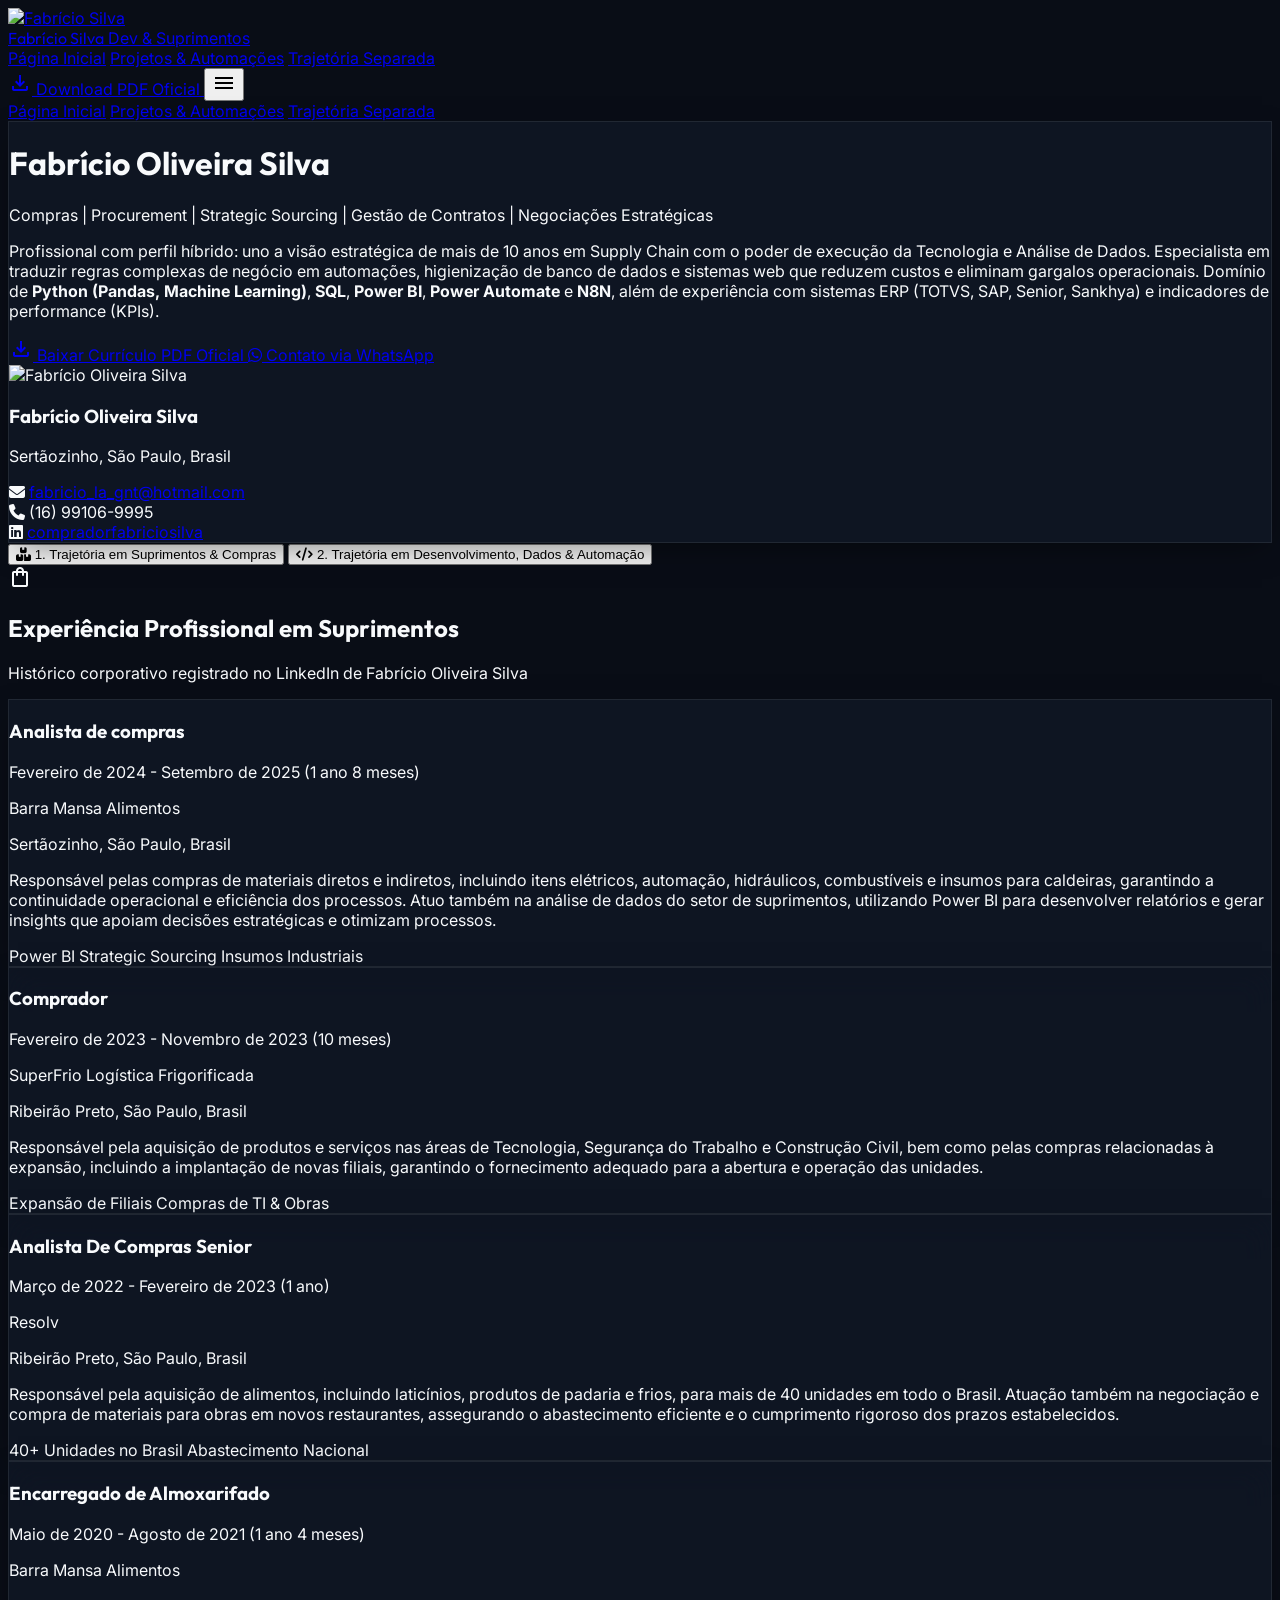
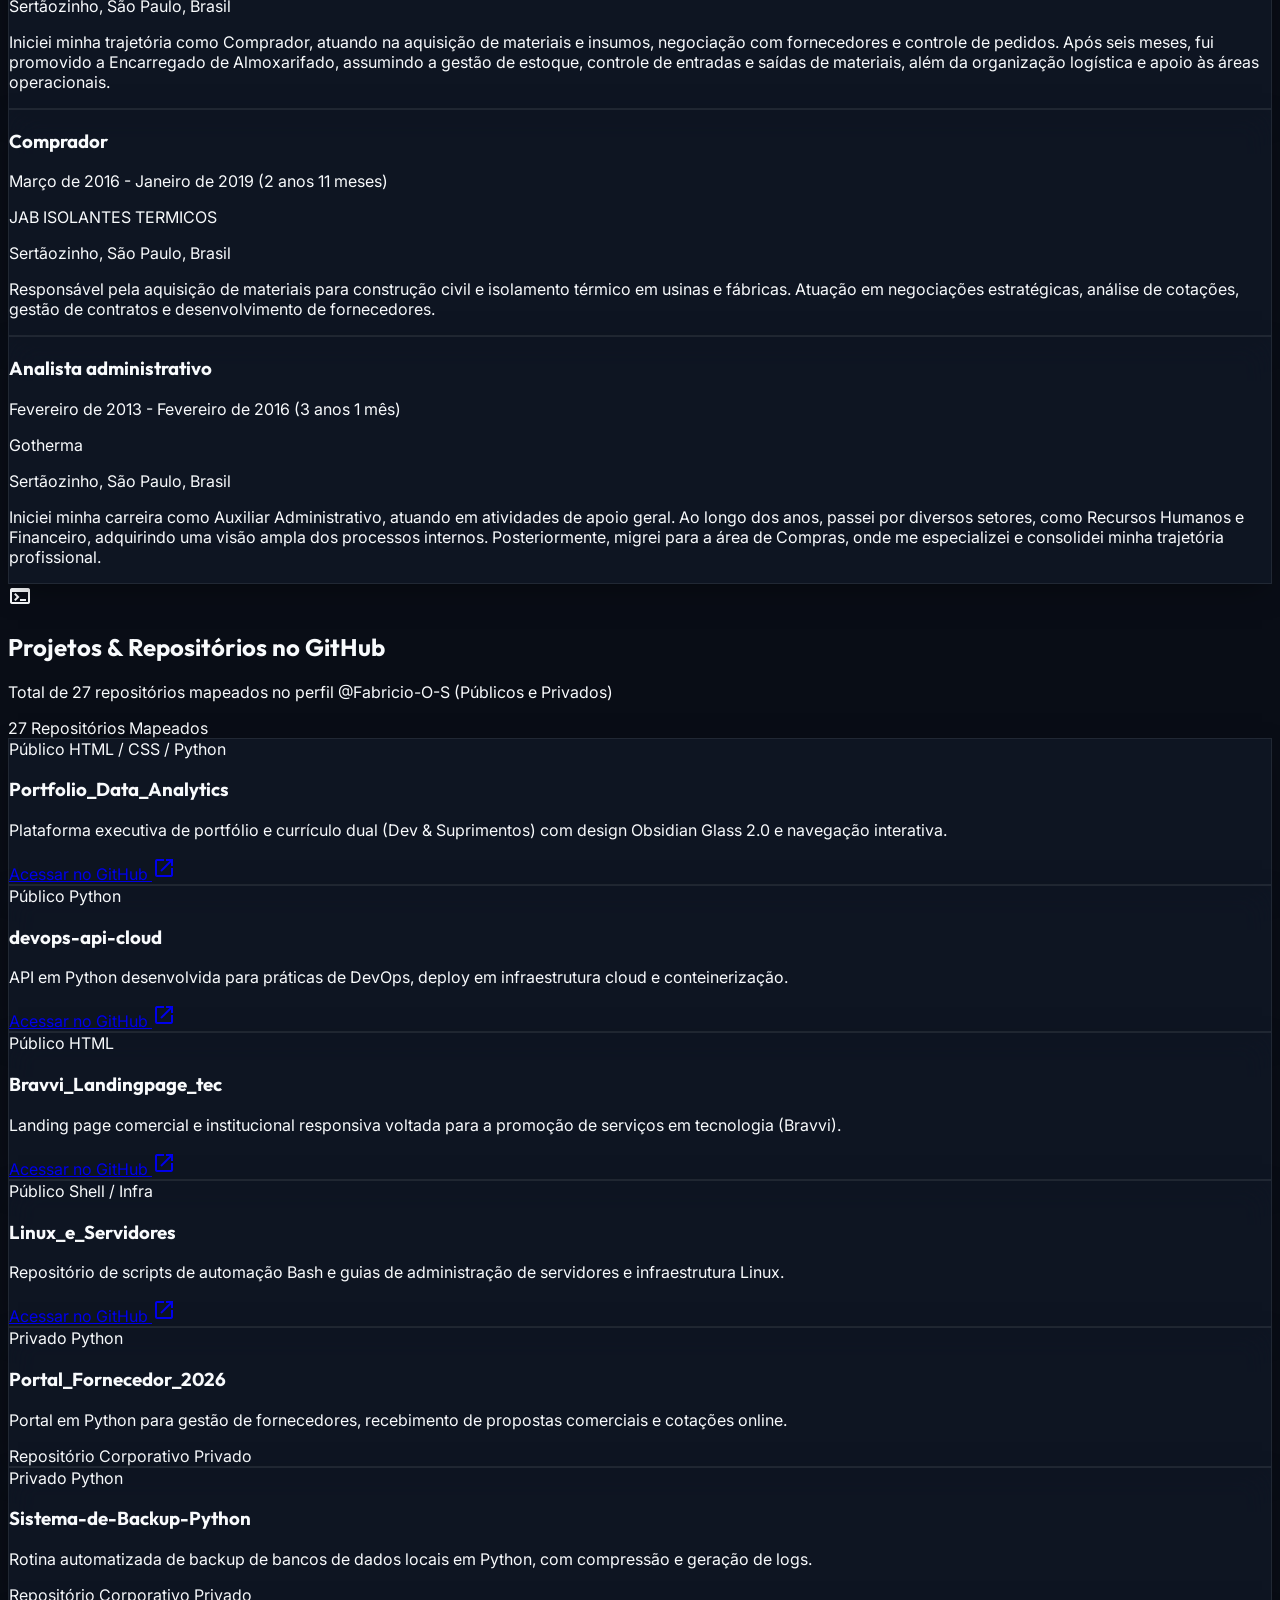
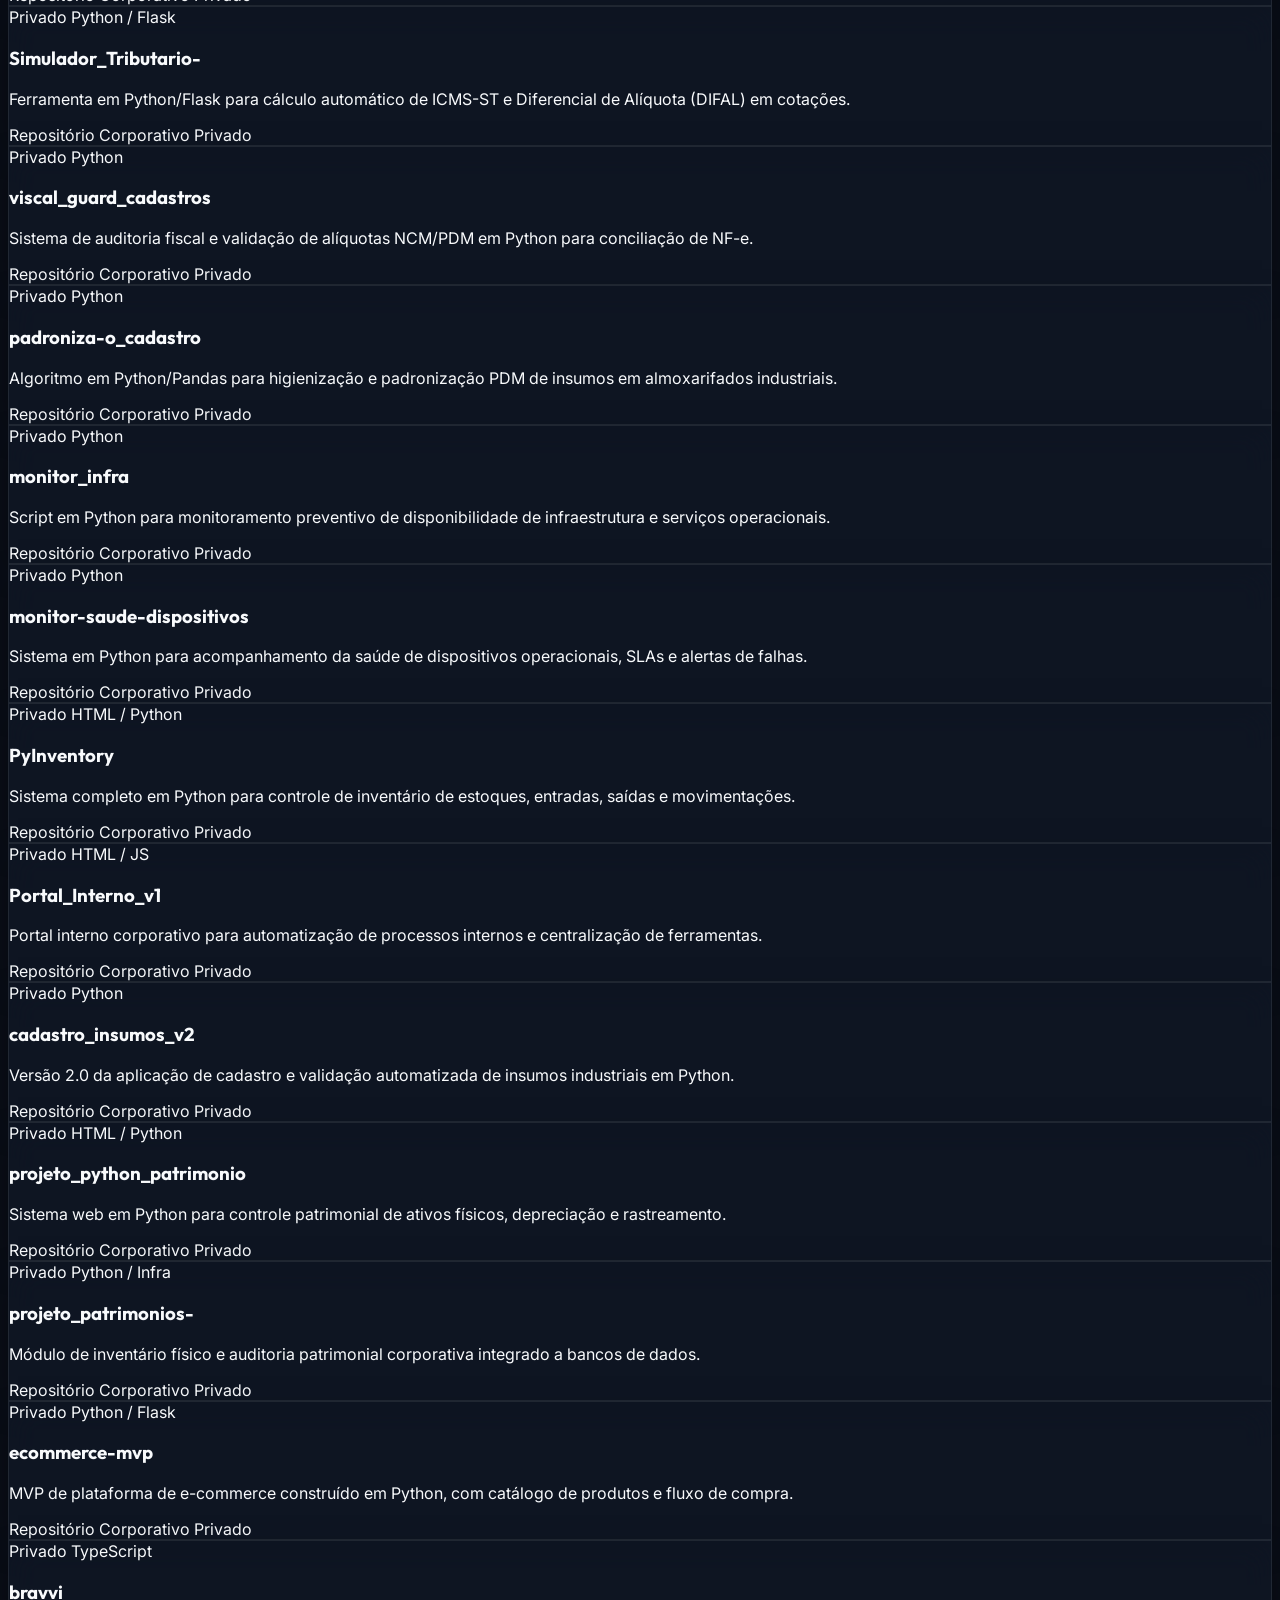
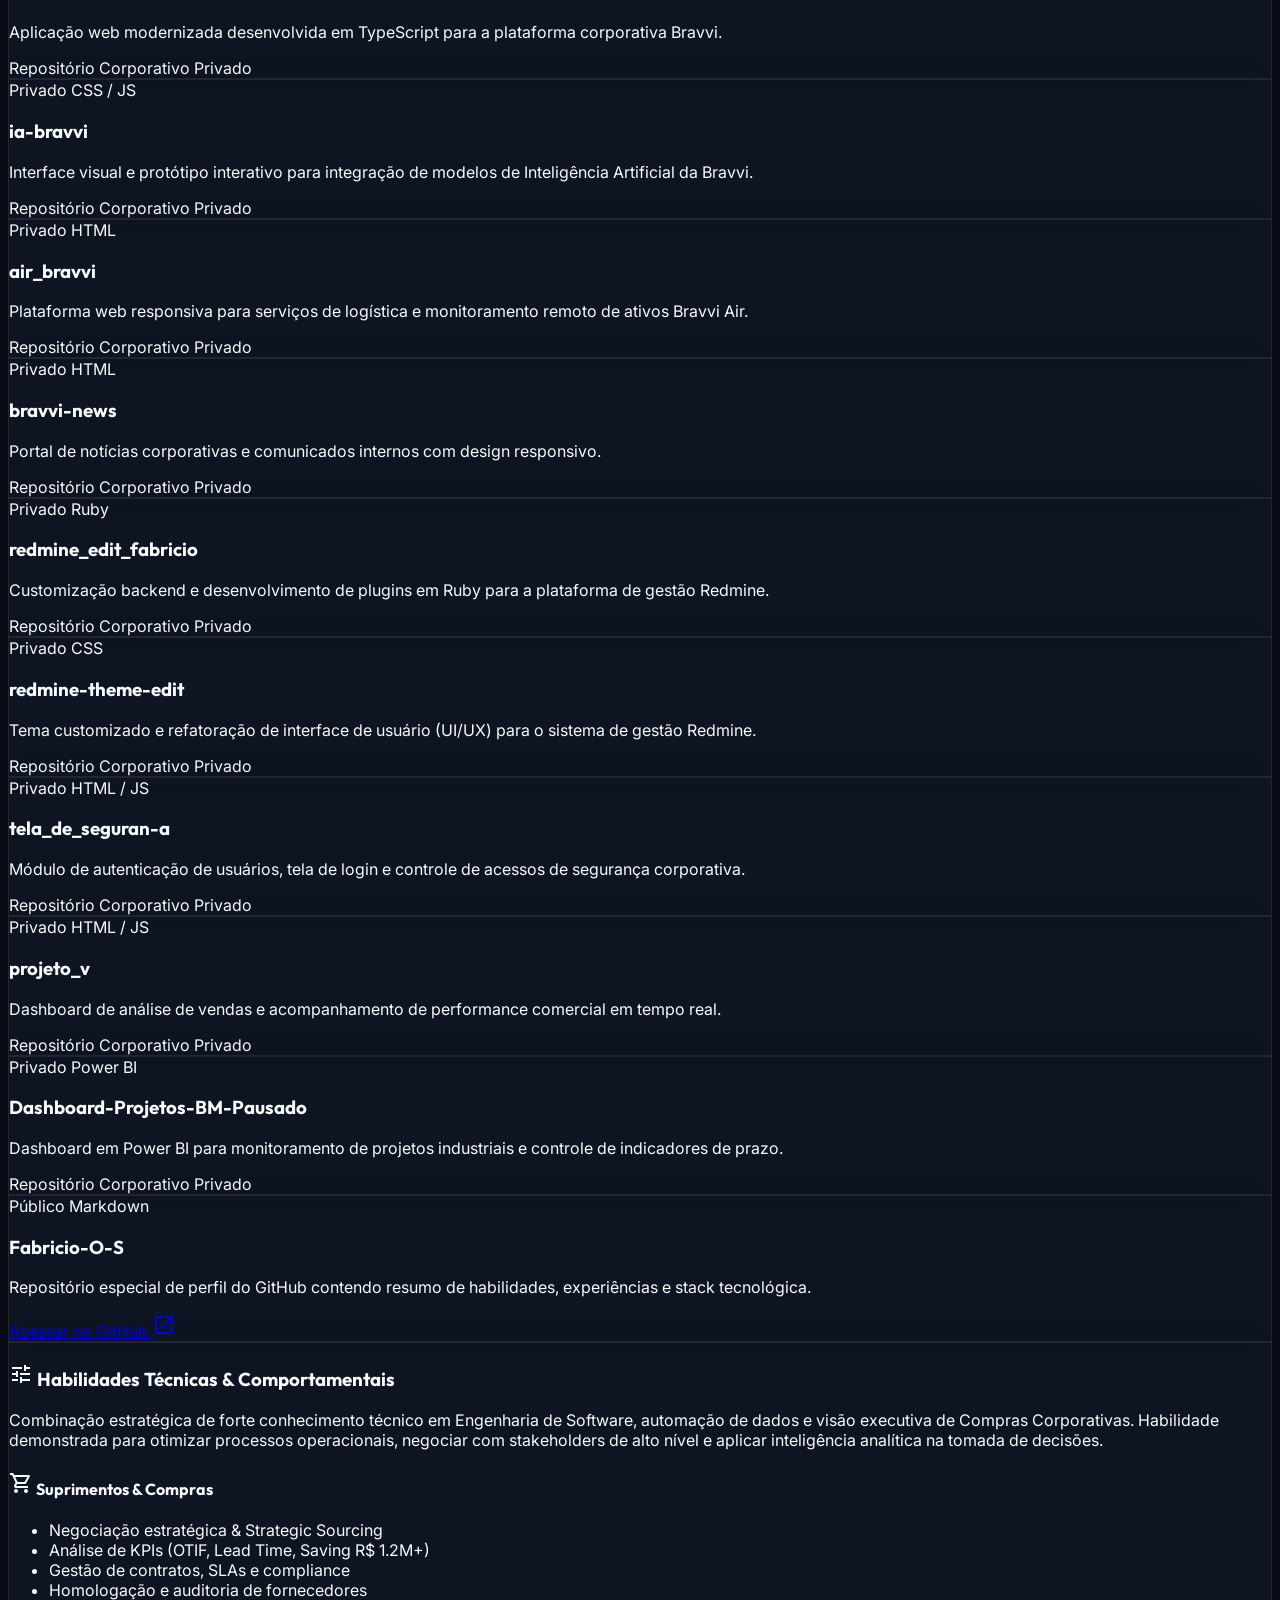
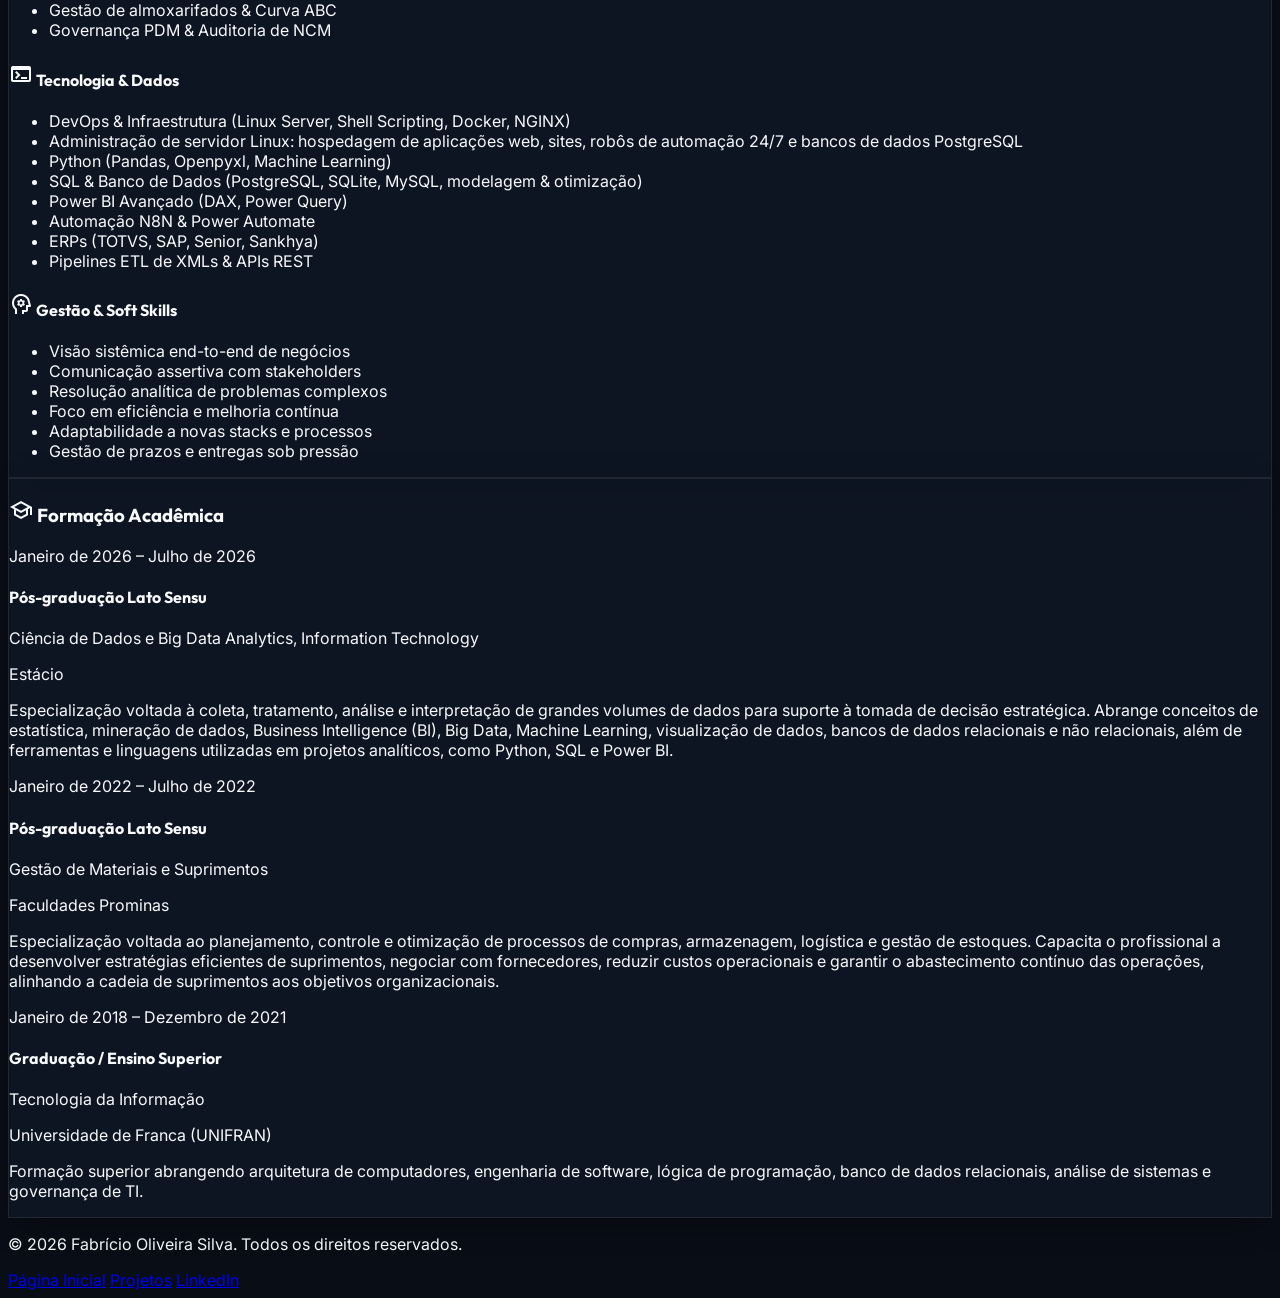
==== commit 55e3ad55: "01" ====
--- a/curriculo.html
+++ b/curriculo.html
@@ -102,7 +102,7 @@
               Compras | Procurement | Strategic Sourcing | Gestão de Contratos | Negociações Estratégicas
             </p>
             <p class="text-slate-300 text-sm sm:text-base leading-relaxed font-normal">
-              Sólida experiência em Compras e Suprimentos, com atuação estratégica em negociação, controle de demandas, redução de custos e desenvolvimento de fornecedores. Perfil analítico com domínio de <strong>Python (Pandas, Machine Learning)</strong>, <strong>SQL</strong>, <strong>Power BI</strong>, <strong>Power Automate</strong> e <strong>N8N</strong>, além de experiência com sistemas ERP (TOTVS, SAP, Senior, Sankhya) e indicadores de performance (KPIs).
+              Profissional com perfil híbrido: uno a visão estratégica de mais de 10 anos em Supply Chain com o poder de execução da Tecnologia e Análise de Dados. Especialista em traduzir regras complexas de negócio em automações, higienização de banco de dados e sistemas web que reduzem custos e eliminam gargalos operacionais. Domínio de <strong>Python (Pandas, Machine Learning)</strong>, <strong>SQL</strong>, <strong>Power BI</strong>, <strong>Power Automate</strong> e <strong>N8N</strong>, além de experiência com sistemas ERP (TOTVS, SAP, Senior, Sankhya) e indicadores de performance (KPIs).
             </p>
 
             <div class="flex flex-wrap gap-3 pt-3">
@@ -808,11 +808,19 @@
                   <ul class="space-y-2 text-xs text-slate-300">
                     <li class="flex items-start gap-2">
                       <span class="w-1.5 h-1.5 rounded-full bg-blue-500 mt-1.5 flex-shrink-0"></span>
+                      <span>DevOps &amp; Infraestrutura (Linux Server, Shell Scripting, Docker, NGINX)</span>
+                    </li>
+                    <li class="flex items-start gap-2">
+                      <span class="w-1.5 h-1.5 rounded-full bg-blue-500 mt-1.5 flex-shrink-0"></span>
+                      <span>Administração de servidor Linux: hospedagem de aplicações web, sites, robôs de automação 24/7 e bancos de dados PostgreSQL</span>
+                    </li>
+                    <li class="flex items-start gap-2">
+                      <span class="w-1.5 h-1.5 rounded-full bg-blue-500 mt-1.5 flex-shrink-0"></span>
                       <span>Python (Pandas, Openpyxl, Machine Learning)</span>
                     </li>
                     <li class="flex items-start gap-2">
                       <span class="w-1.5 h-1.5 rounded-full bg-blue-500 mt-1.5 flex-shrink-0"></span>
-                      <span>SQL (PostgreSQL, SQLite, MySQL)</span>
+                      <span>SQL &amp; Banco de Dados (PostgreSQL, SQLite, MySQL, modelagem &amp; otimização)</span>
                     </li>
                     <li class="flex items-start gap-2">
                       <span class="w-1.5 h-1.5 rounded-full bg-blue-500 mt-1.5 flex-shrink-0"></span>
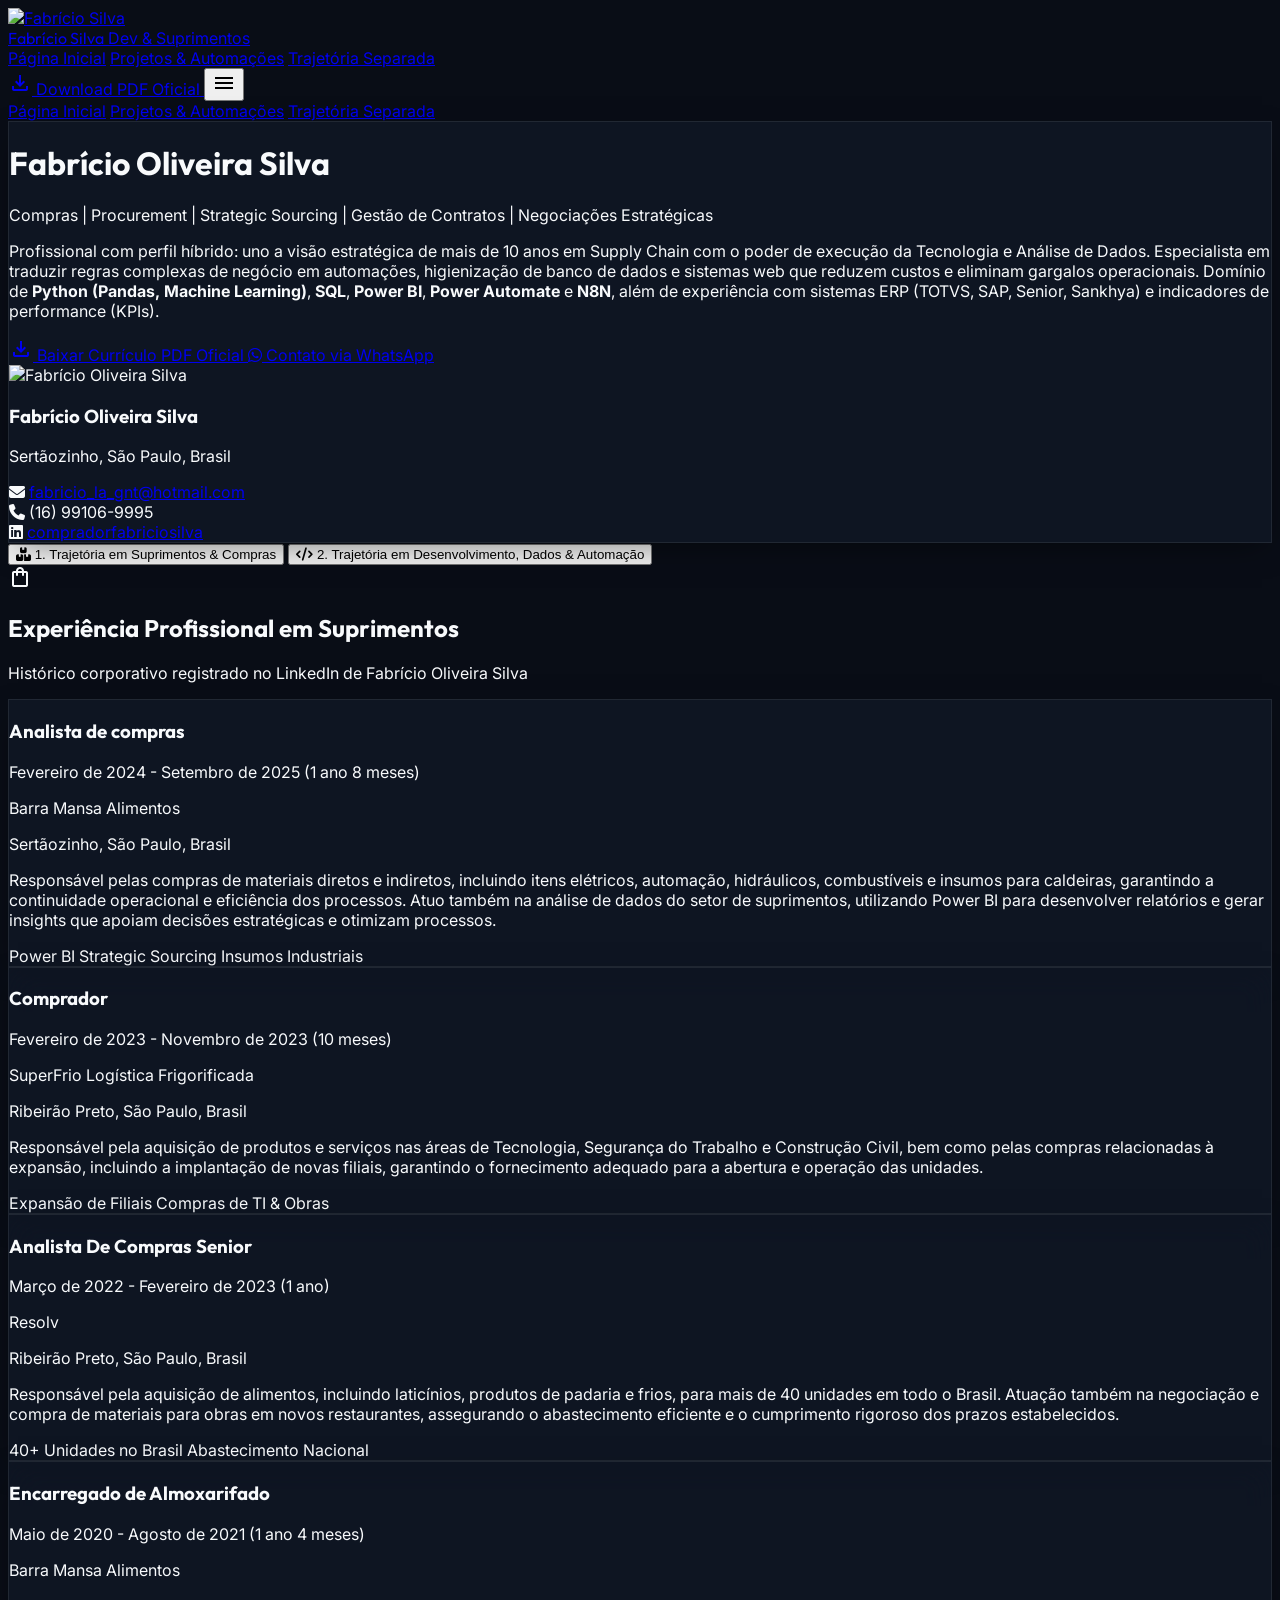
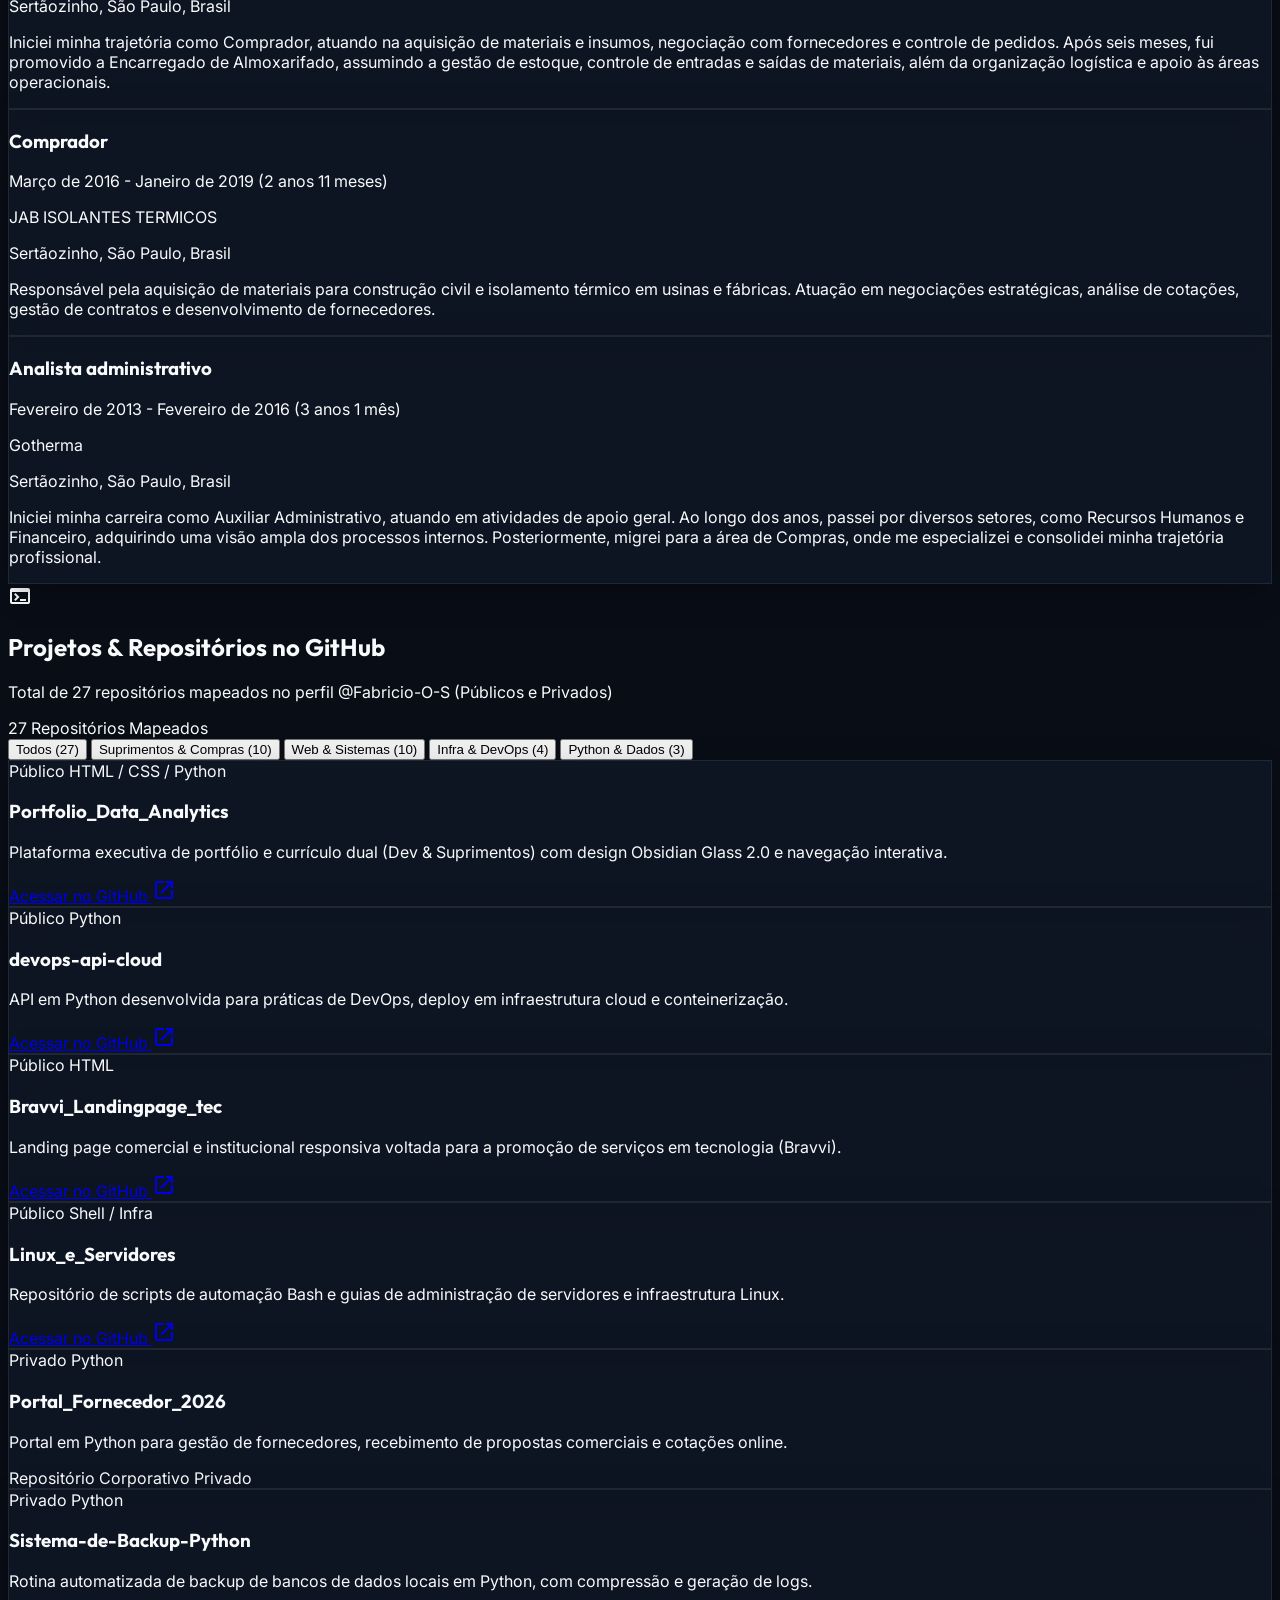
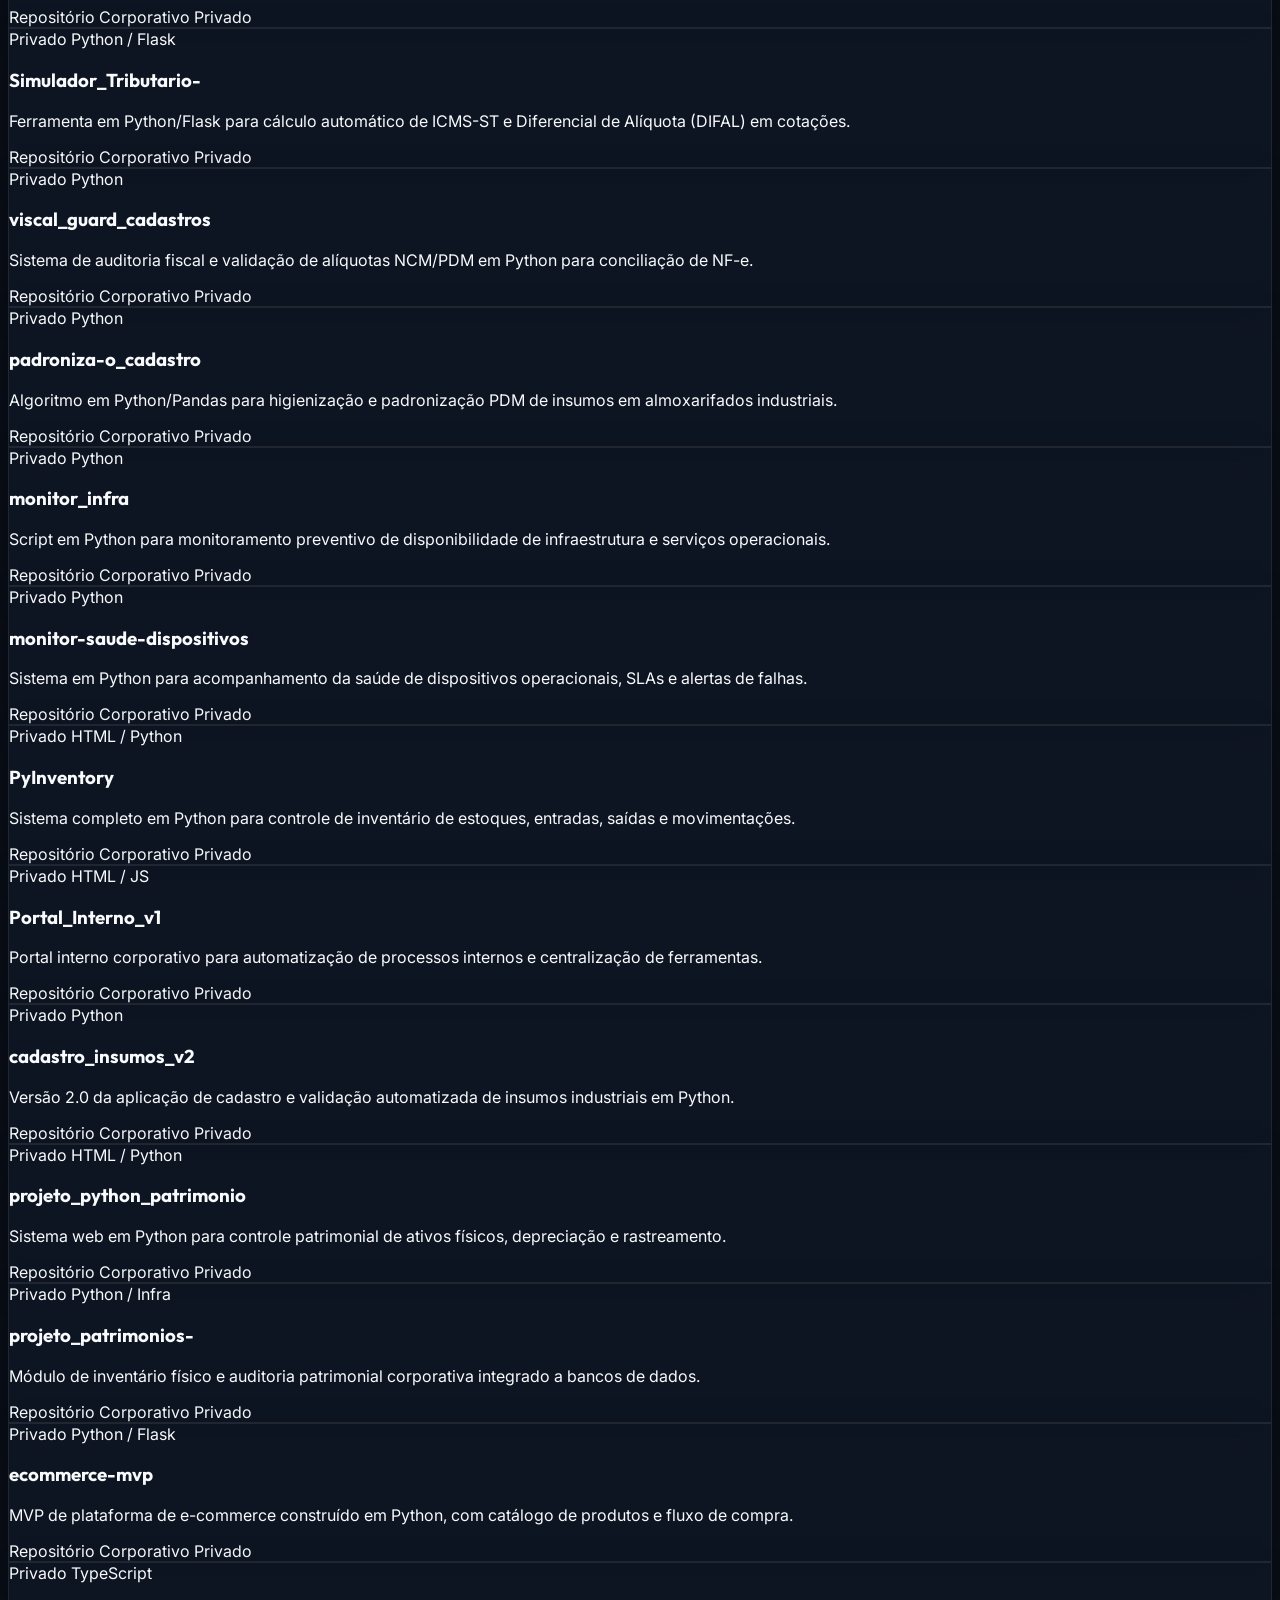
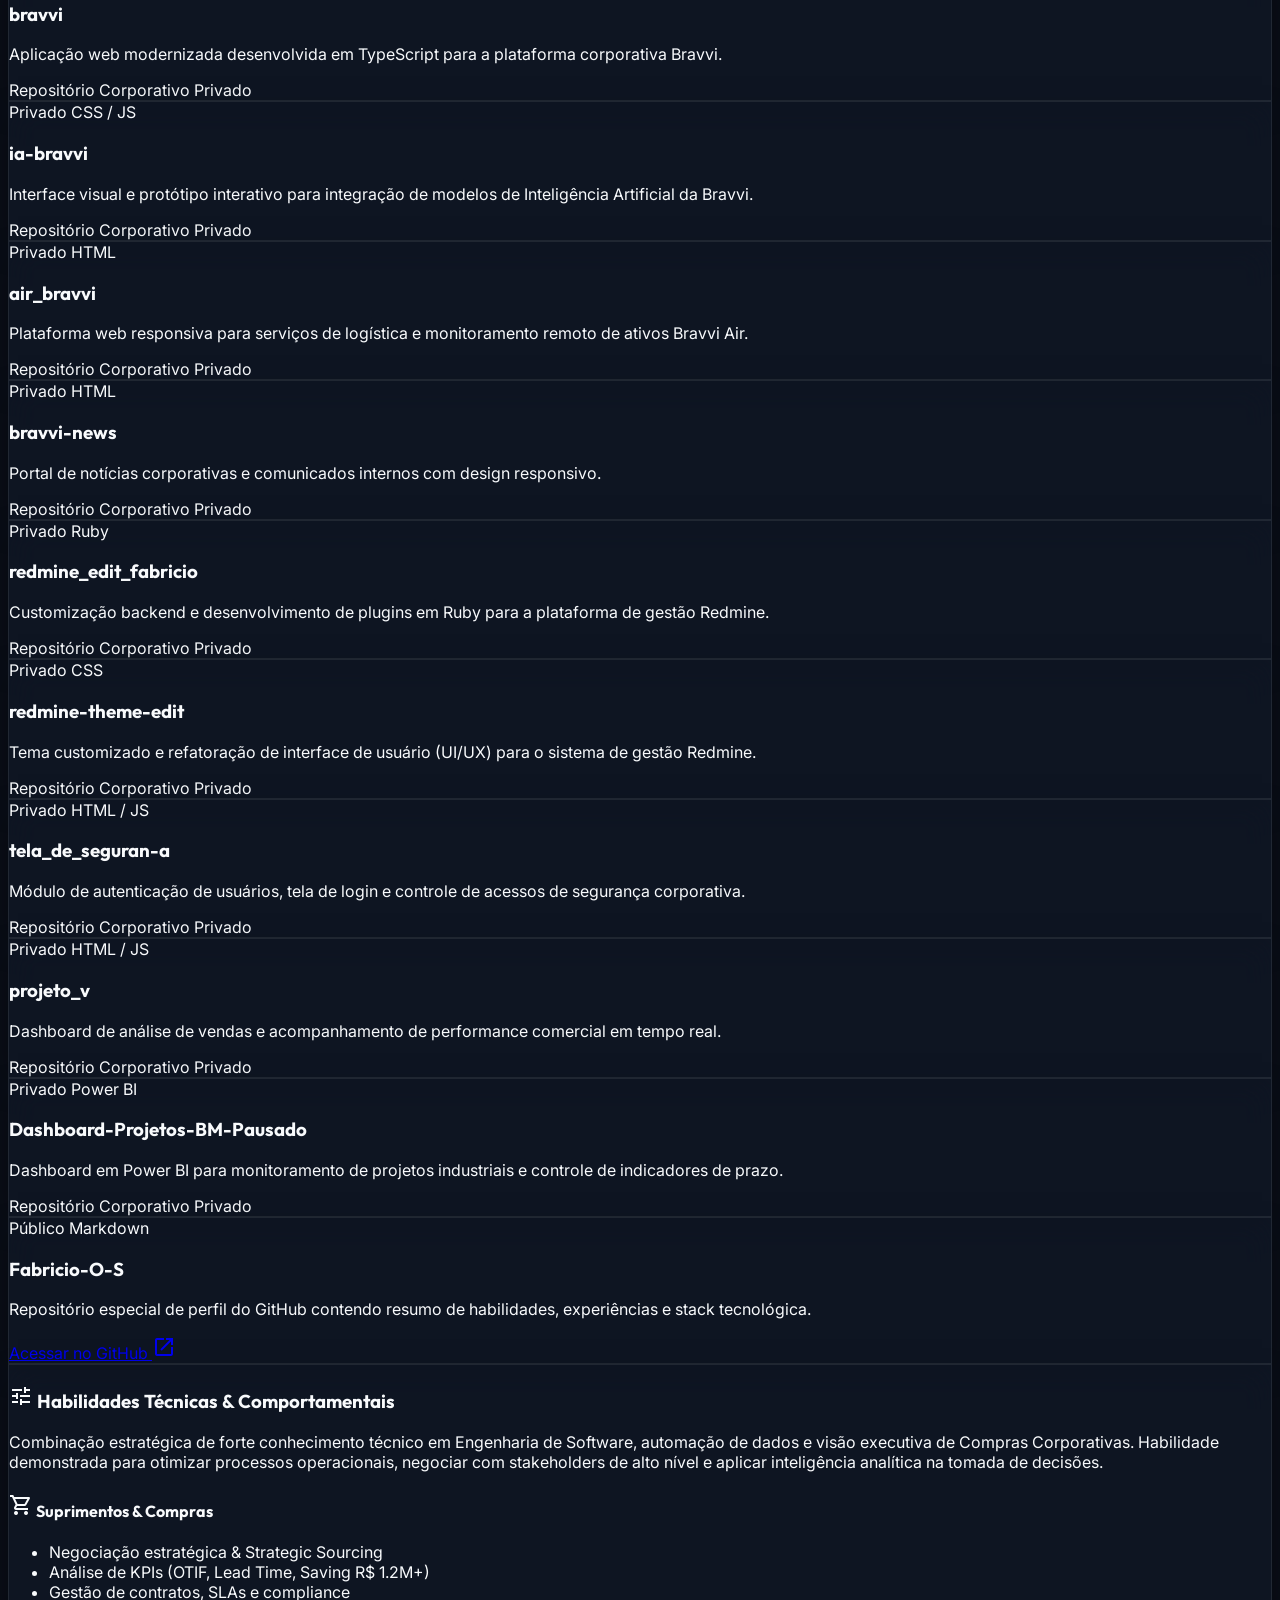
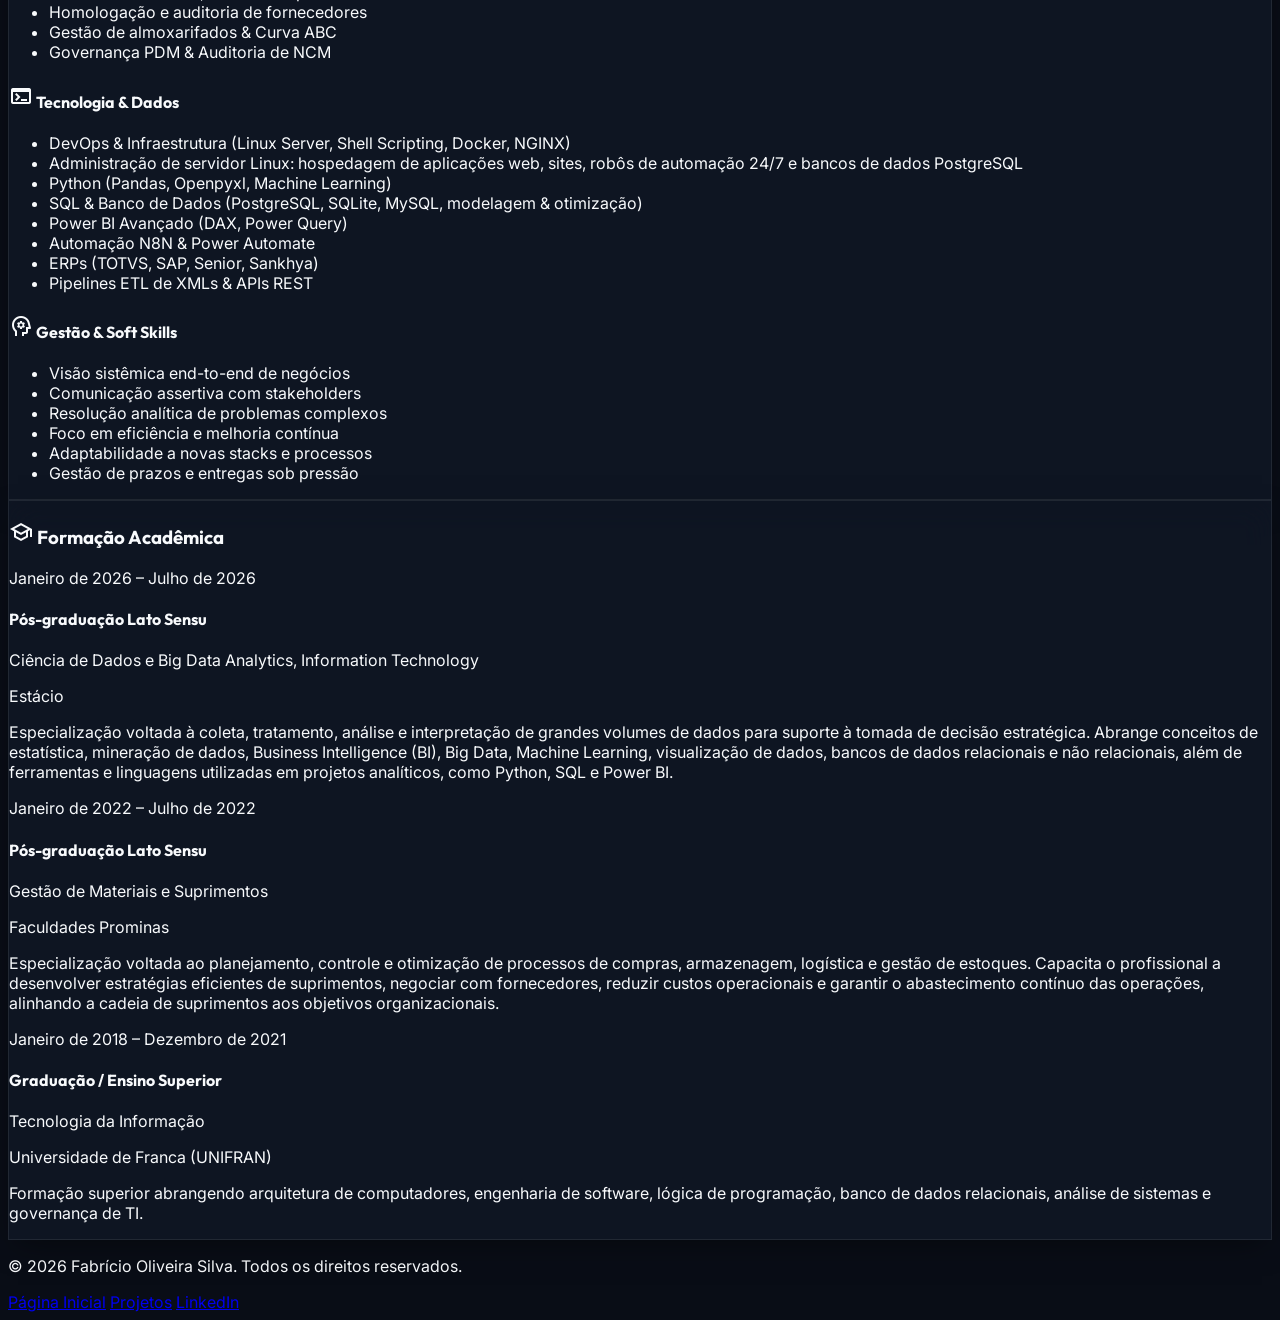
==== commit 824f3dd3: "3" ====
--- a/curriculo.html
+++ b/curriculo.html
@@ -3,12 +3,20 @@
 <head>
   <meta charset="UTF-8">
   <meta name="viewport" content="width=device-width, initial-scale=1.0">
+  <link rel="icon" type="image/svg+xml" href="favicon.svg">
   <title>Trajetória Profissional | Fabrício Oliveira Silva — Dev &amp; Suprimentos</title>
   
   <!-- SEO & Metadados -->
   <meta name="description" content="Trajetória profissional completa de Fabrício Oliveira Silva dividida entre Desenvolvimento de Software/Dados e Gestão de Suprimentos/Compras.">
   <meta name="author" content="Fabrício Oliveira Silva">
-  
+
+  <!-- Open Graph / Preview em Redes Sociais -->
+  <meta property="og:type" content="profile">
+  <meta property="og:title" content="Trajetória Profissional | Fabrício Oliveira Silva — Dev & Suprimentos">
+  <meta property="og:description" content="Trajetória profissional completa de Fabrício Oliveira Silva dividida entre Desenvolvimento de Software/Dados e Gestão de Suprimentos/Compras.">
+  <meta property="og:image" content="images/1739905716703.jpg">
+  <meta name="twitter:card" content="summary_large_image">
+
   <!-- Tailwind CSS CDN -->
   <script src="https://cdn.tailwindcss.com"></script>
   <script>
@@ -321,11 +329,30 @@
           </span>
         </div>
 
+        <!-- FILTROS DA GRADE DE REPOSITÓRIOS -->
+        <div class="flex flex-wrap gap-2">
+          <button class="filter-btn active px-4 py-2.5 rounded-xl text-xs font-bold transition-all bg-blue-600 text-white shadow-md shadow-blue-600/20" data-filter="all">
+            Todos (27)
+          </button>
+          <button class="filter-btn px-4 py-2.5 rounded-xl text-xs font-bold transition-all bg-slate-800 text-slate-300 hover:bg-slate-700" data-filter="suprimentos">
+            Suprimentos &amp; Compras (10)
+          </button>
+          <button class="filter-btn px-4 py-2.5 rounded-xl text-xs font-bold transition-all bg-slate-800 text-slate-300 hover:bg-slate-700" data-filter="web">
+            Web &amp; Sistemas (10)
+          </button>
+          <button class="filter-btn px-4 py-2.5 rounded-xl text-xs font-bold transition-all bg-slate-800 text-slate-300 hover:bg-slate-700" data-filter="infra">
+            Infra &amp; DevOps (4)
+          </button>
+          <button class="filter-btn px-4 py-2.5 rounded-xl text-xs font-bold transition-all bg-slate-800 text-slate-300 hover:bg-slate-700" data-filter="python">
+            Python &amp; Dados (3)
+          </button>
+        </div>
+
         <!-- GRID DE 27 PROJETOS -->
         <div class="grid grid-cols-1 md:grid-cols-2 lg:grid-cols-3 gap-6">
-          
+
           <!-- REPO 1 -->
-          <div class="obsidian-card p-6 rounded-2xl border border-blue-500/30 flex flex-col justify-between">
+          <div class="project-card obsidian-card p-6 rounded-2xl border border-blue-500/30 flex flex-col justify-between" data-category="python">
             <div>
               <div class="flex items-center justify-between mb-2">
                 <span class="bg-blue-500/15 text-blue-400 text-[10px] font-extrabold px-2 py-0.5 rounded uppercase">Público</span>
@@ -343,7 +370,7 @@
           </div>
 
           <!-- REPO 2 -->
-          <div class="obsidian-card p-6 rounded-2xl border border-slate-800 flex flex-col justify-between">
+          <div class="project-card obsidian-card p-6 rounded-2xl border border-slate-800 flex flex-col justify-between" data-category="python">
             <div>
               <div class="flex items-center justify-between mb-2">
                 <span class="bg-blue-500/15 text-blue-400 text-[10px] font-extrabold px-2 py-0.5 rounded uppercase">Público</span>
@@ -361,7 +388,7 @@
           </div>
 
           <!-- REPO 3 -->
-          <div class="obsidian-card p-6 rounded-2xl border border-slate-800 flex flex-col justify-between">
+          <div class="project-card obsidian-card p-6 rounded-2xl border border-slate-800 flex flex-col justify-between" data-category="web">
             <div>
               <div class="flex items-center justify-between mb-2">
                 <span class="bg-blue-500/15 text-blue-400 text-[10px] font-extrabold px-2 py-0.5 rounded uppercase">Público</span>
@@ -379,7 +406,7 @@
           </div>
 
           <!-- REPO 4 -->
-          <div class="obsidian-card p-6 rounded-2xl border border-slate-800 flex flex-col justify-between">
+          <div class="project-card obsidian-card p-6 rounded-2xl border border-slate-800 flex flex-col justify-between" data-category="infra">
             <div>
               <div class="flex items-center justify-between mb-2">
                 <span class="bg-blue-500/15 text-blue-400 text-[10px] font-extrabold px-2 py-0.5 rounded uppercase">Público</span>
@@ -397,7 +424,7 @@
           </div>
 
           <!-- REPO 5 -->
-          <div class="obsidian-card p-6 rounded-2xl border border-purple-500/30 flex flex-col justify-between">
+          <div class="project-card obsidian-card p-6 rounded-2xl border border-purple-500/30 flex flex-col justify-between" data-category="suprimentos">
             <div>
               <div class="flex items-center justify-between mb-2">
                 <span class="bg-purple-500/15 text-purple-400 text-[10px] font-extrabold px-2 py-0.5 rounded uppercase">Privado</span>
@@ -412,7 +439,7 @@
           </div>
 
           <!-- REPO 6 -->
-          <div class="obsidian-card p-6 rounded-2xl border border-purple-500/30 flex flex-col justify-between">
+          <div class="project-card obsidian-card p-6 rounded-2xl border border-purple-500/30 flex flex-col justify-between" data-category="infra">
             <div>
               <div class="flex items-center justify-between mb-2">
                 <span class="bg-purple-500/15 text-purple-400 text-[10px] font-extrabold px-2 py-0.5 rounded uppercase">Privado</span>
@@ -427,7 +454,7 @@
           </div>
 
           <!-- REPO 7 -->
-          <div class="obsidian-card p-6 rounded-2xl border border-purple-500/30 flex flex-col justify-between">
+          <div class="project-card obsidian-card p-6 rounded-2xl border border-purple-500/30 flex flex-col justify-between" data-category="suprimentos">
             <div>
               <div class="flex items-center justify-between mb-2">
                 <span class="bg-purple-500/15 text-purple-400 text-[10px] font-extrabold px-2 py-0.5 rounded uppercase">Privado</span>
@@ -442,7 +469,7 @@
           </div>
 
           <!-- REPO 8 -->
-          <div class="obsidian-card p-6 rounded-2xl border border-purple-500/30 flex flex-col justify-between">
+          <div class="project-card obsidian-card p-6 rounded-2xl border border-purple-500/30 flex flex-col justify-between" data-category="suprimentos">
             <div>
               <div class="flex items-center justify-between mb-2">
                 <span class="bg-purple-500/15 text-purple-400 text-[10px] font-extrabold px-2 py-0.5 rounded uppercase">Privado</span>
@@ -457,7 +484,7 @@
           </div>
 
           <!-- REPO 9 -->
-          <div class="obsidian-card p-6 rounded-2xl border border-purple-500/30 flex flex-col justify-between">
+          <div class="project-card obsidian-card p-6 rounded-2xl border border-purple-500/30 flex flex-col justify-between" data-category="suprimentos">
             <div>
               <div class="flex items-center justify-between mb-2">
                 <span class="bg-purple-500/15 text-purple-400 text-[10px] font-extrabold px-2 py-0.5 rounded uppercase">Privado</span>
@@ -472,7 +499,7 @@
           </div>
 
           <!-- REPO 10 -->
-          <div class="obsidian-card p-6 rounded-2xl border border-purple-500/30 flex flex-col justify-between">
+          <div class="project-card obsidian-card p-6 rounded-2xl border border-purple-500/30 flex flex-col justify-between" data-category="infra">
             <div>
               <div class="flex items-center justify-between mb-2">
                 <span class="bg-purple-500/15 text-purple-400 text-[10px] font-extrabold px-2 py-0.5 rounded uppercase">Privado</span>
@@ -487,7 +514,7 @@
           </div>
 
           <!-- REPO 11 -->
-          <div class="obsidian-card p-6 rounded-2xl border border-purple-500/30 flex flex-col justify-between">
+          <div class="project-card obsidian-card p-6 rounded-2xl border border-purple-500/30 flex flex-col justify-between" data-category="infra">
             <div>
               <div class="flex items-center justify-between mb-2">
                 <span class="bg-purple-500/15 text-purple-400 text-[10px] font-extrabold px-2 py-0.5 rounded uppercase">Privado</span>
@@ -502,7 +529,7 @@
           </div>
 
           <!-- REPO 12 -->
-          <div class="obsidian-card p-6 rounded-2xl border border-purple-500/30 flex flex-col justify-between">
+          <div class="project-card obsidian-card p-6 rounded-2xl border border-purple-500/30 flex flex-col justify-between" data-category="suprimentos">
             <div>
               <div class="flex items-center justify-between mb-2">
                 <span class="bg-purple-500/15 text-purple-400 text-[10px] font-extrabold px-2 py-0.5 rounded uppercase">Privado</span>
@@ -517,7 +544,7 @@
           </div>
 
           <!-- REPO 13 -->
-          <div class="obsidian-card p-6 rounded-2xl border border-purple-500/30 flex flex-col justify-between">
+          <div class="project-card obsidian-card p-6 rounded-2xl border border-purple-500/30 flex flex-col justify-between" data-category="web">
             <div>
               <div class="flex items-center justify-between mb-2">
                 <span class="bg-purple-500/15 text-purple-400 text-[10px] font-extrabold px-2 py-0.5 rounded uppercase">Privado</span>
@@ -532,7 +559,7 @@
           </div>
 
           <!-- REPO 14 -->
-          <div class="obsidian-card p-6 rounded-2xl border border-purple-500/30 flex flex-col justify-between">
+          <div class="project-card obsidian-card p-6 rounded-2xl border border-purple-500/30 flex flex-col justify-between" data-category="suprimentos">
             <div>
               <div class="flex items-center justify-between mb-2">
                 <span class="bg-purple-500/15 text-purple-400 text-[10px] font-extrabold px-2 py-0.5 rounded uppercase">Privado</span>
@@ -547,7 +574,7 @@
           </div>
 
           <!-- REPO 15 -->
-          <div class="obsidian-card p-6 rounded-2xl border border-purple-500/30 flex flex-col justify-between">
+          <div class="project-card obsidian-card p-6 rounded-2xl border border-purple-500/30 flex flex-col justify-between" data-category="suprimentos">
             <div>
               <div class="flex items-center justify-between mb-2">
                 <span class="bg-purple-500/15 text-purple-400 text-[10px] font-extrabold px-2 py-0.5 rounded uppercase">Privado</span>
@@ -562,7 +589,7 @@
           </div>
 
           <!-- REPO 16 -->
-          <div class="obsidian-card p-6 rounded-2xl border border-purple-500/30 flex flex-col justify-between">
+          <div class="project-card obsidian-card p-6 rounded-2xl border border-purple-500/30 flex flex-col justify-between" data-category="suprimentos">
             <div>
               <div class="flex items-center justify-between mb-2">
                 <span class="bg-purple-500/15 text-purple-400 text-[10px] font-extrabold px-2 py-0.5 rounded uppercase">Privado</span>
@@ -577,7 +604,7 @@
           </div>
 
           <!-- REPO 17 -->
-          <div class="obsidian-card p-6 rounded-2xl border border-purple-500/30 flex flex-col justify-between">
+          <div class="project-card obsidian-card p-6 rounded-2xl border border-purple-500/30 flex flex-col justify-between" data-category="python">
             <div>
               <div class="flex items-center justify-between mb-2">
                 <span class="bg-purple-500/15 text-purple-400 text-[10px] font-extrabold px-2 py-0.5 rounded uppercase">Privado</span>
@@ -592,7 +619,7 @@
           </div>
 
           <!-- REPO 18 -->
-          <div class="obsidian-card p-6 rounded-2xl border border-purple-500/30 flex flex-col justify-between">
+          <div class="project-card obsidian-card p-6 rounded-2xl border border-purple-500/30 flex flex-col justify-between" data-category="web">
             <div>
               <div class="flex items-center justify-between mb-2">
                 <span class="bg-purple-500/15 text-purple-400 text-[10px] font-extrabold px-2 py-0.5 rounded uppercase">Privado</span>
@@ -607,7 +634,7 @@
           </div>
 
           <!-- REPO 19 -->
-          <div class="obsidian-card p-6 rounded-2xl border border-purple-500/30 flex flex-col justify-between">
+          <div class="project-card obsidian-card p-6 rounded-2xl border border-purple-500/30 flex flex-col justify-between" data-category="web">
             <div>
               <div class="flex items-center justify-between mb-2">
                 <span class="bg-purple-500/15 text-purple-400 text-[10px] font-extrabold px-2 py-0.5 rounded uppercase">Privado</span>
@@ -622,7 +649,7 @@
           </div>
 
           <!-- REPO 20 -->
-          <div class="obsidian-card p-6 rounded-2xl border border-purple-500/30 flex flex-col justify-between">
+          <div class="project-card obsidian-card p-6 rounded-2xl border border-purple-500/30 flex flex-col justify-between" data-category="web">
             <div>
               <div class="flex items-center justify-between mb-2">
                 <span class="bg-purple-500/15 text-purple-400 text-[10px] font-extrabold px-2 py-0.5 rounded uppercase">Privado</span>
@@ -637,7 +664,7 @@
           </div>
 
           <!-- REPO 21 -->
-          <div class="obsidian-card p-6 rounded-2xl border border-purple-500/30 flex flex-col justify-between">
+          <div class="project-card obsidian-card p-6 rounded-2xl border border-purple-500/30 flex flex-col justify-between" data-category="web">
             <div>
               <div class="flex items-center justify-between mb-2">
                 <span class="bg-purple-500/15 text-purple-400 text-[10px] font-extrabold px-2 py-0.5 rounded uppercase">Privado</span>
@@ -652,7 +679,7 @@
           </div>
 
           <!-- REPO 23 -->
-          <div class="obsidian-card p-6 rounded-2xl border border-purple-500/30 flex flex-col justify-between">
+          <div class="project-card obsidian-card p-6 rounded-2xl border border-purple-500/30 flex flex-col justify-between" data-category="web">
             <div>
               <div class="flex items-center justify-between mb-2">
                 <span class="bg-purple-500/15 text-purple-400 text-[10px] font-extrabold px-2 py-0.5 rounded uppercase">Privado</span>
@@ -667,7 +694,7 @@
           </div>
 
           <!-- REPO 24 -->
-          <div class="obsidian-card p-6 rounded-2xl border border-purple-500/30 flex flex-col justify-between">
+          <div class="project-card obsidian-card p-6 rounded-2xl border border-purple-500/30 flex flex-col justify-between" data-category="web">
             <div>
               <div class="flex items-center justify-between mb-2">
                 <span class="bg-purple-500/15 text-purple-400 text-[10px] font-extrabold px-2 py-0.5 rounded uppercase">Privado</span>
@@ -682,7 +709,7 @@
           </div>
 
           <!-- REPO 25 -->
-          <div class="obsidian-card p-6 rounded-2xl border border-purple-500/30 flex flex-col justify-between">
+          <div class="project-card obsidian-card p-6 rounded-2xl border border-purple-500/30 flex flex-col justify-between" data-category="web">
             <div>
               <div class="flex items-center justify-between mb-2">
                 <span class="bg-purple-500/15 text-purple-400 text-[10px] font-extrabold px-2 py-0.5 rounded uppercase">Privado</span>
@@ -697,7 +724,7 @@
           </div>
 
           <!-- REPO 26 -->
-          <div class="obsidian-card p-6 rounded-2xl border border-purple-500/30 flex flex-col justify-between">
+          <div class="project-card obsidian-card p-6 rounded-2xl border border-purple-500/30 flex flex-col justify-between" data-category="suprimentos">
             <div>
               <div class="flex items-center justify-between mb-2">
                 <span class="bg-purple-500/15 text-purple-400 text-[10px] font-extrabold px-2 py-0.5 rounded uppercase">Privado</span>
@@ -712,7 +739,7 @@
           </div>
 
           <!-- REPO 27 -->
-          <div class="obsidian-card p-6 rounded-2xl border border-purple-500/30 flex flex-col justify-between">
+          <div class="project-card obsidian-card p-6 rounded-2xl border border-purple-500/30 flex flex-col justify-between" data-category="suprimentos">
             <div>
               <div class="flex items-center justify-between mb-2">
                 <span class="bg-purple-500/15 text-purple-400 text-[10px] font-extrabold px-2 py-0.5 rounded uppercase">Privado</span>
@@ -727,7 +754,7 @@
           </div>
 
           <!-- REPO 29 -->
-          <div class="obsidian-card p-6 rounded-2xl border border-slate-800 flex flex-col justify-between">
+          <div class="project-card obsidian-card p-6 rounded-2xl border border-slate-800 flex flex-col justify-between" data-category="web">
             <div>
               <div class="flex items-center justify-between mb-2">
                 <span class="bg-blue-500/15 text-blue-400 text-[10px] font-extrabold px-2 py-0.5 rounded uppercase">Público</span>
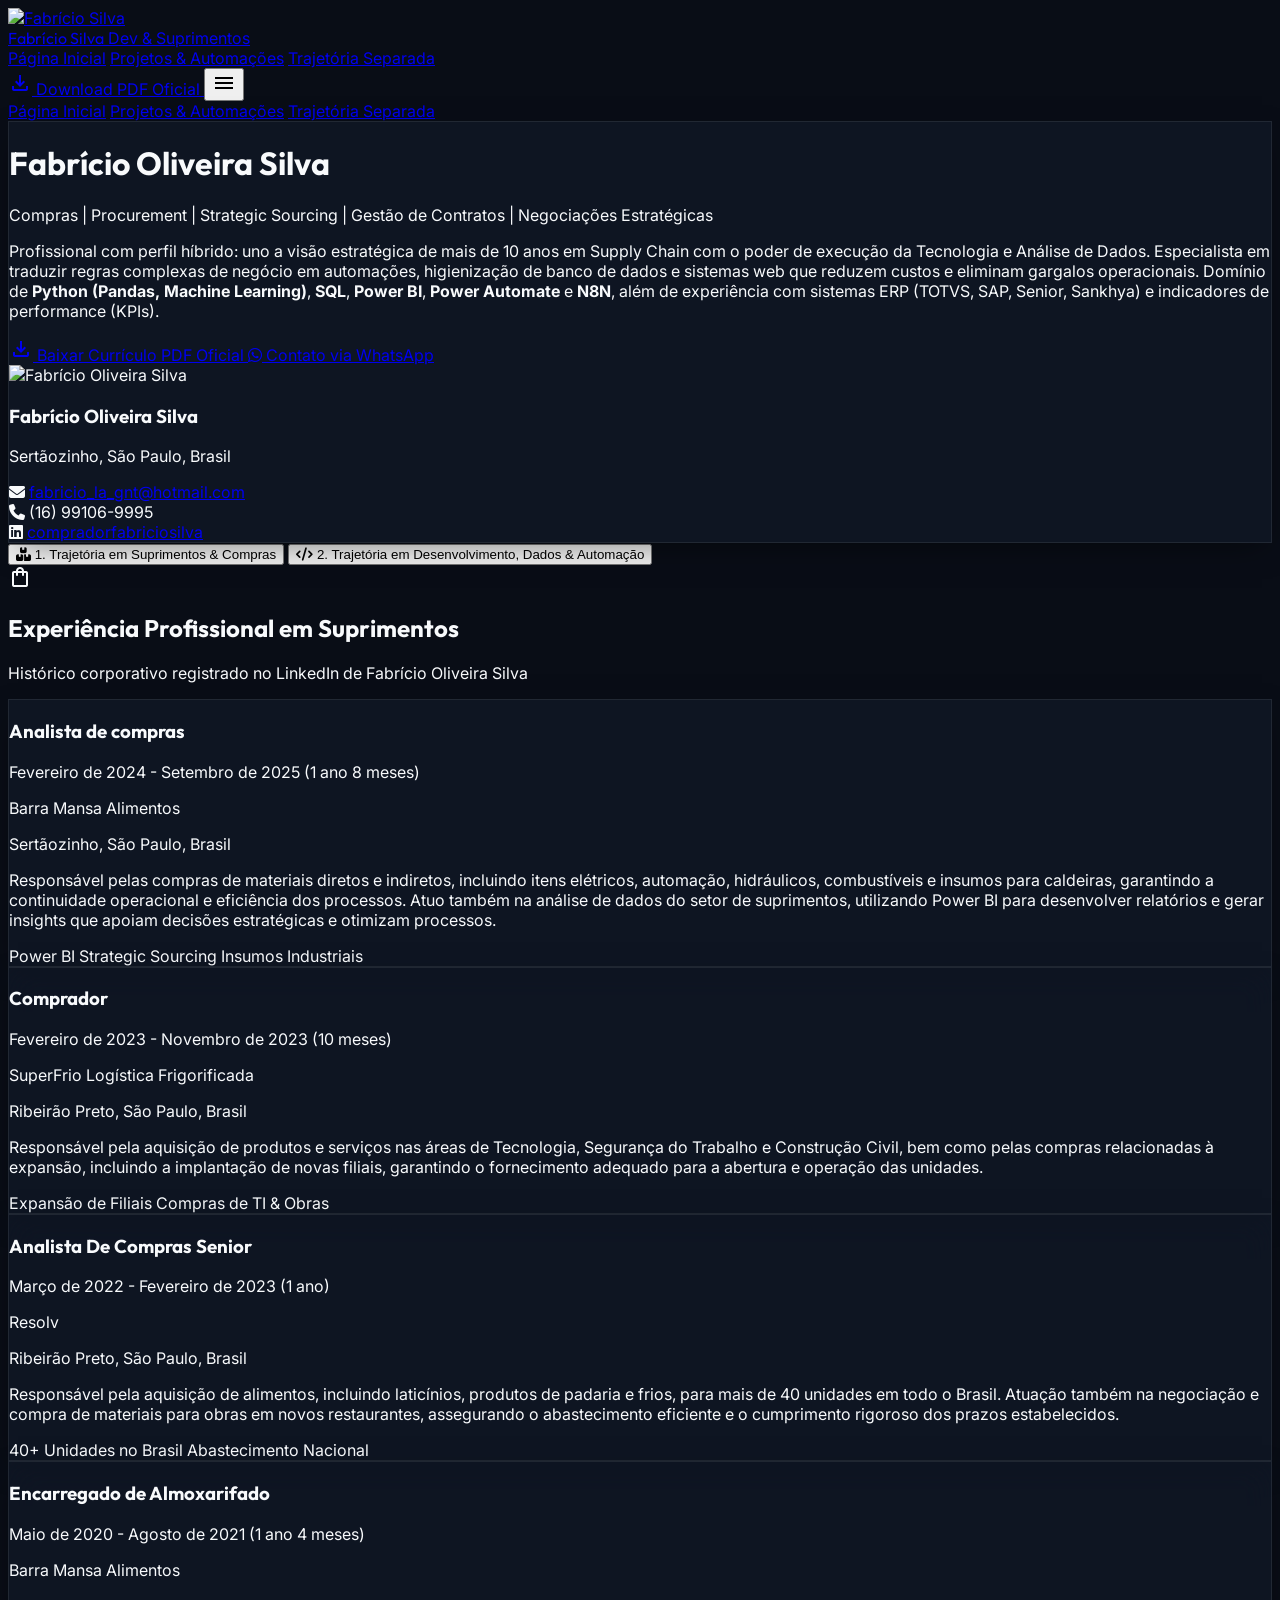
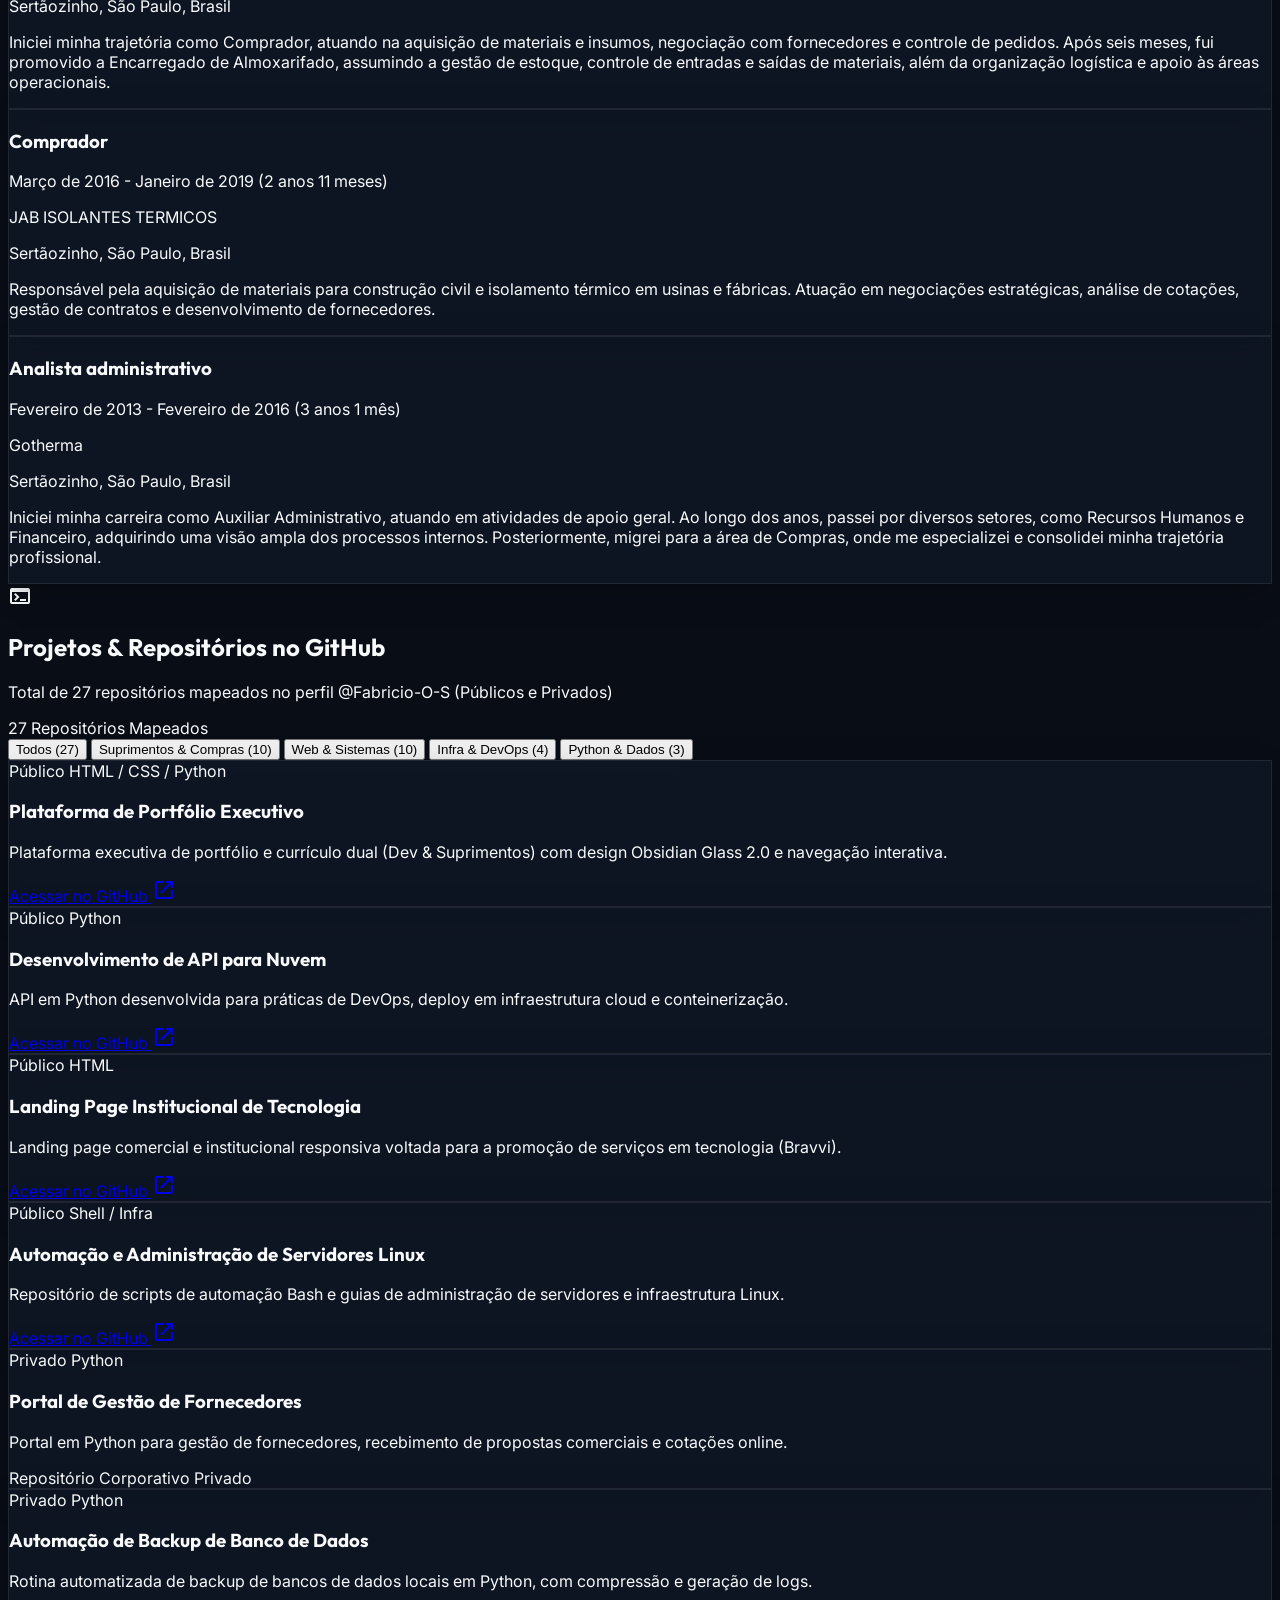
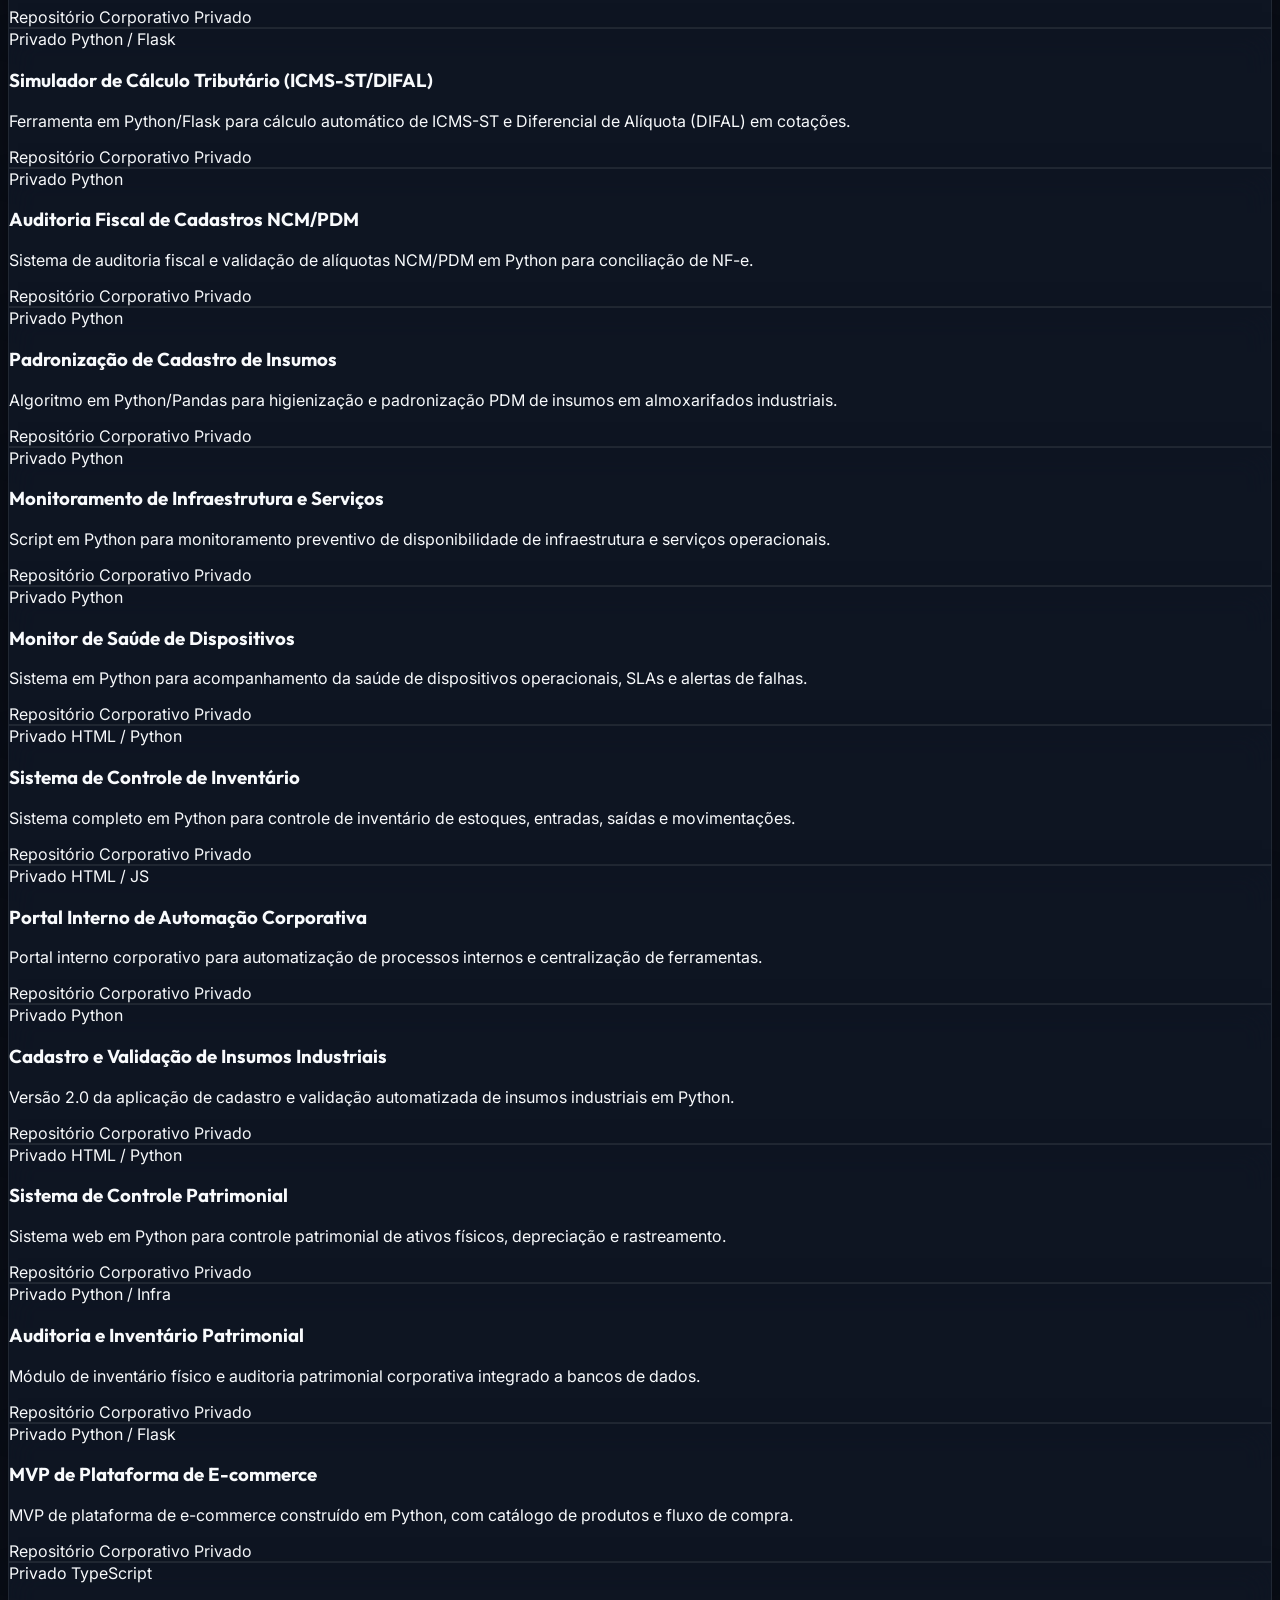
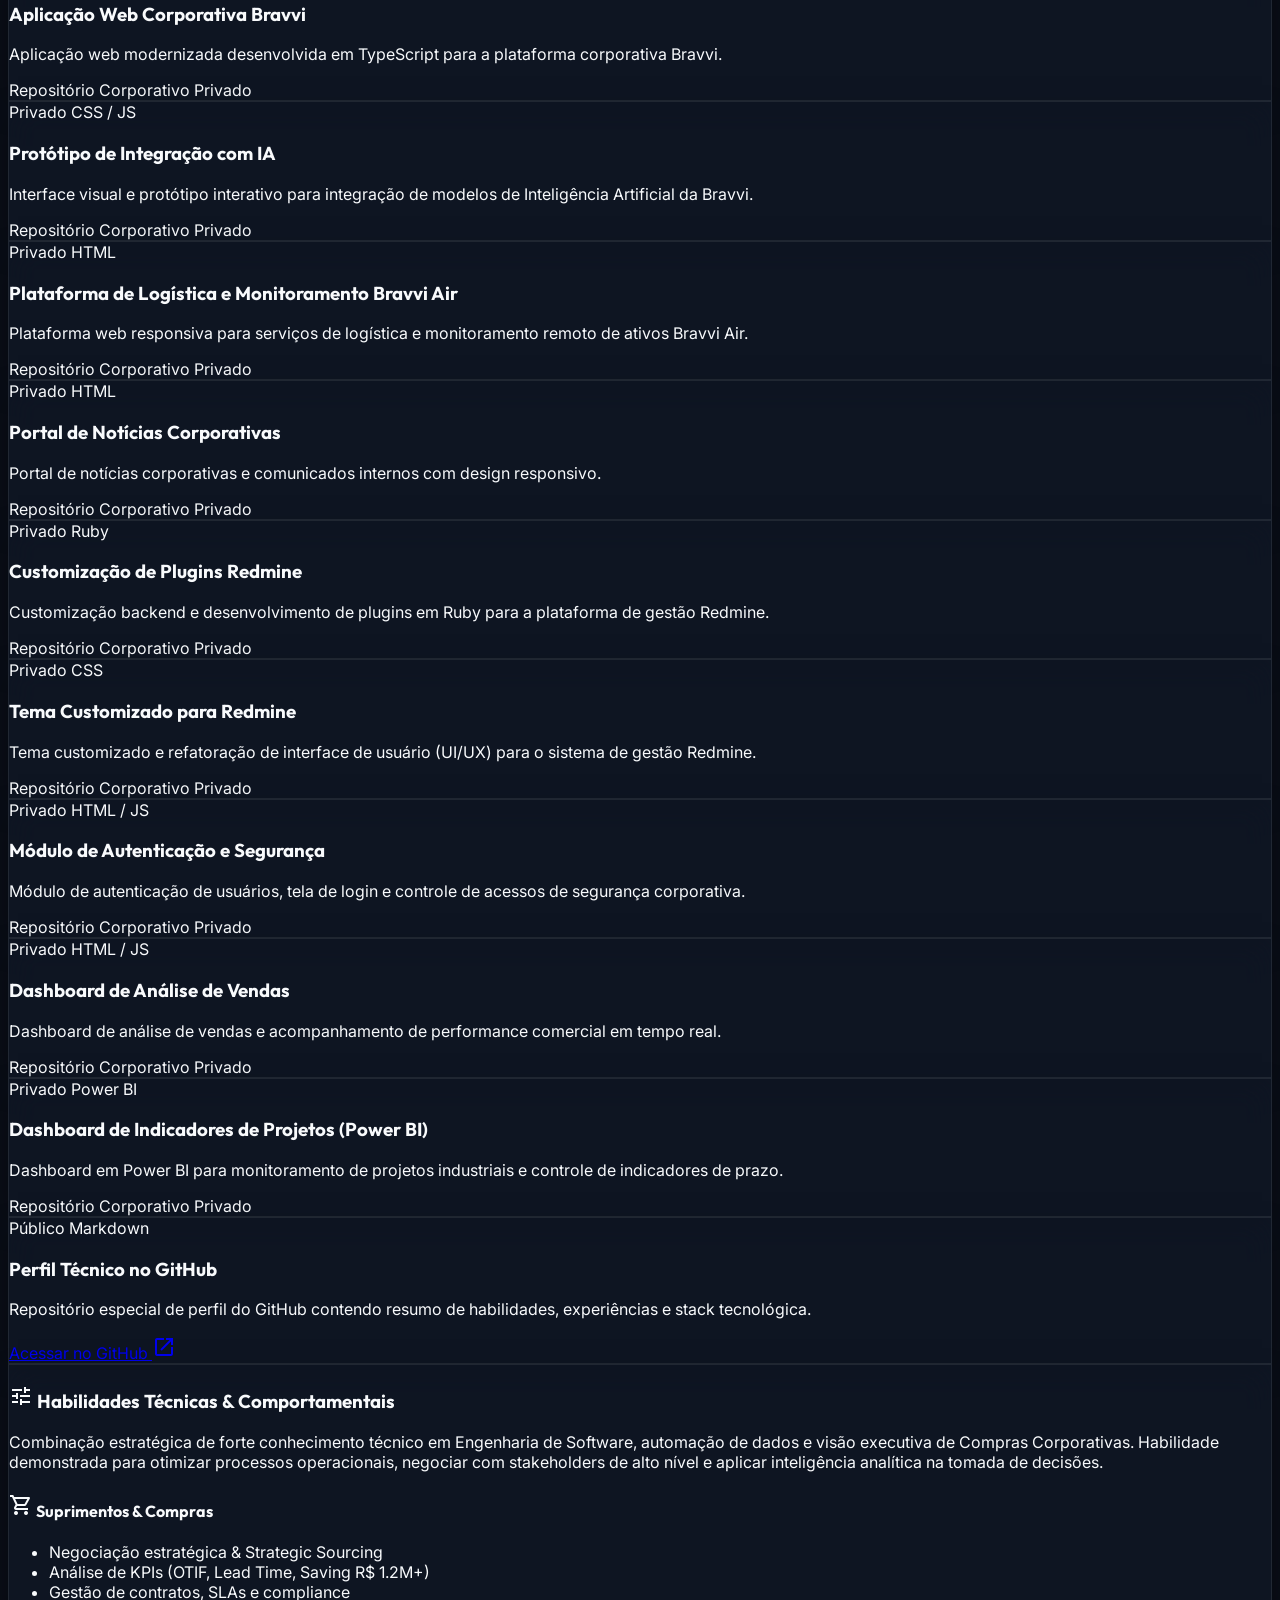
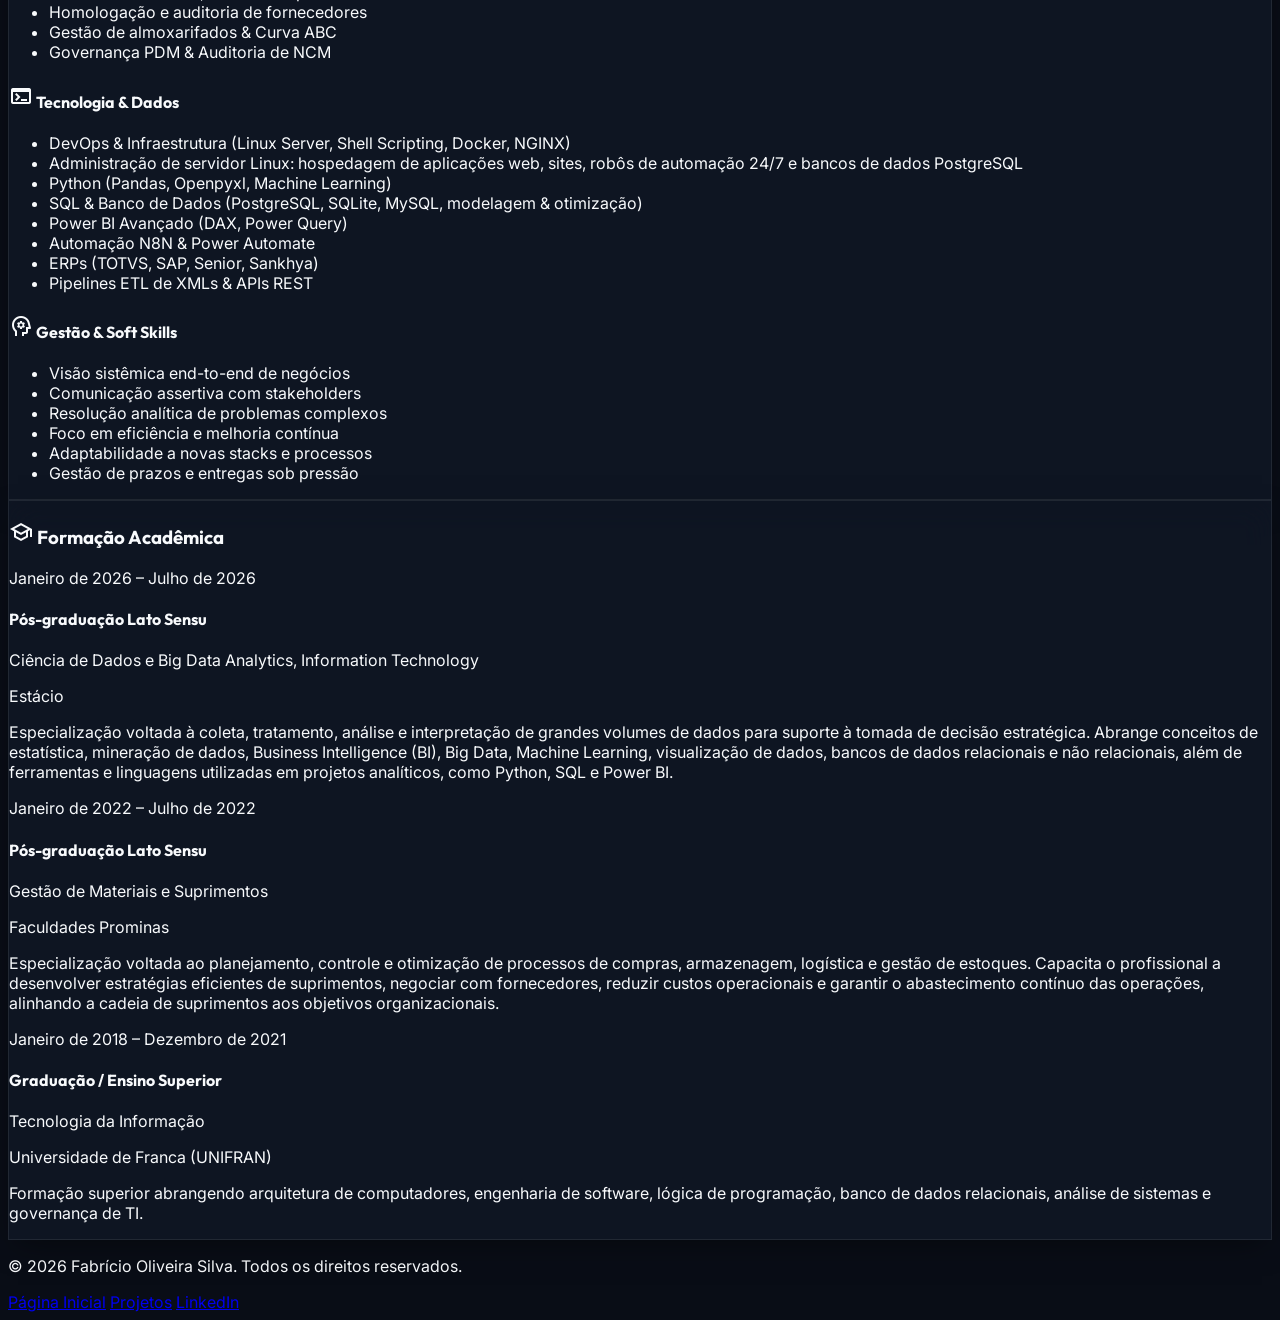
==== commit 495a4ee4: "2" ====
--- a/curriculo.html
+++ b/curriculo.html
@@ -358,7 +358,7 @@
                 <span class="bg-blue-500/15 text-blue-400 text-[10px] font-extrabold px-2 py-0.5 rounded uppercase">Público</span>
                 <span class="text-[11px] text-slate-400 font-mono">HTML / CSS / Python</span>
               </div>
-              <h3 class="text-base font-bold text-slate-100 mb-1">Portfolio_Data_Analytics</h3>
+              <h3 class="text-base font-bold text-slate-100 mb-1">Plataforma de Portfólio Executivo</h3>
               <p class="text-slate-300 text-xs leading-relaxed mb-4">
                 Plataforma executiva de portfólio e currículo dual (Dev &amp; Suprimentos) com design Obsidian Glass 2.0 e navegação interativa.
               </p>
@@ -376,7 +376,7 @@
                 <span class="bg-blue-500/15 text-blue-400 text-[10px] font-extrabold px-2 py-0.5 rounded uppercase">Público</span>
                 <span class="text-[11px] text-slate-400 font-mono">Python</span>
               </div>
-              <h3 class="text-base font-bold text-slate-100 mb-1">devops-api-cloud</h3>
+              <h3 class="text-base font-bold text-slate-100 mb-1">Desenvolvimento de API para Nuvem</h3>
               <p class="text-slate-300 text-xs leading-relaxed mb-4">
                 API em Python desenvolvida para práticas de DevOps, deploy em infraestrutura cloud e conteinerização.
               </p>
@@ -394,7 +394,7 @@
                 <span class="bg-blue-500/15 text-blue-400 text-[10px] font-extrabold px-2 py-0.5 rounded uppercase">Público</span>
                 <span class="text-[11px] text-slate-400 font-mono">HTML</span>
               </div>
-              <h3 class="text-base font-bold text-slate-100 mb-1">Bravvi_Landingpage_tec</h3>
+              <h3 class="text-base font-bold text-slate-100 mb-1">Landing Page Institucional de Tecnologia</h3>
               <p class="text-slate-300 text-xs leading-relaxed mb-4">
                 Landing page comercial e institucional responsiva voltada para a promoção de serviços em tecnologia (Bravvi).
               </p>
@@ -412,7 +412,7 @@
                 <span class="bg-blue-500/15 text-blue-400 text-[10px] font-extrabold px-2 py-0.5 rounded uppercase">Público</span>
                 <span class="text-[11px] text-slate-400 font-mono">Shell / Infra</span>
               </div>
-              <h3 class="text-base font-bold text-slate-100 mb-1">Linux_e_Servidores</h3>
+              <h3 class="text-base font-bold text-slate-100 mb-1">Automação e Administração de Servidores Linux</h3>
               <p class="text-slate-300 text-xs leading-relaxed mb-4">
                 Repositório de scripts de automação Bash e guias de administração de servidores e infraestrutura Linux.
               </p>
@@ -430,7 +430,7 @@
                 <span class="bg-purple-500/15 text-purple-400 text-[10px] font-extrabold px-2 py-0.5 rounded uppercase">Privado</span>
                 <span class="text-[11px] text-slate-400 font-mono">Python</span>
               </div>
-              <h3 class="text-base font-bold text-slate-100 mb-1">Portal_Fornecedor_2026</h3>
+              <h3 class="text-base font-bold text-slate-100 mb-1">Portal de Gestão de Fornecedores</h3>
               <p class="text-slate-300 text-xs leading-relaxed mb-4">
                 Portal em Python para gestão de fornecedores, recebimento de propostas comerciais e cotações online.
               </p>
@@ -445,7 +445,7 @@
                 <span class="bg-purple-500/15 text-purple-400 text-[10px] font-extrabold px-2 py-0.5 rounded uppercase">Privado</span>
                 <span class="text-[11px] text-slate-400 font-mono">Python</span>
               </div>
-              <h3 class="text-base font-bold text-slate-100 mb-1">Sistema-de-Backup-Python</h3>
+              <h3 class="text-base font-bold text-slate-100 mb-1">Automação de Backup de Banco de Dados</h3>
               <p class="text-slate-300 text-xs leading-relaxed mb-4">
                 Rotina automatizada de backup de bancos de dados locais em Python, com compressão e geração de logs.
               </p>
@@ -460,7 +460,7 @@
                 <span class="bg-purple-500/15 text-purple-400 text-[10px] font-extrabold px-2 py-0.5 rounded uppercase">Privado</span>
                 <span class="text-[11px] text-slate-400 font-mono">Python / Flask</span>
               </div>
-              <h3 class="text-base font-bold text-slate-100 mb-1">Simulador_Tributario-</h3>
+              <h3 class="text-base font-bold text-slate-100 mb-1">Simulador de Cálculo Tributário (ICMS-ST/DIFAL)</h3>
               <p class="text-slate-300 text-xs leading-relaxed mb-4">
                 Ferramenta em Python/Flask para cálculo automático de ICMS-ST e Diferencial de Alíquota (DIFAL) em cotações.
               </p>
@@ -475,7 +475,7 @@
                 <span class="bg-purple-500/15 text-purple-400 text-[10px] font-extrabold px-2 py-0.5 rounded uppercase">Privado</span>
                 <span class="text-[11px] text-slate-400 font-mono">Python</span>
               </div>
-              <h3 class="text-base font-bold text-slate-100 mb-1">viscal_guard_cadastros</h3>
+              <h3 class="text-base font-bold text-slate-100 mb-1">Auditoria Fiscal de Cadastros NCM/PDM</h3>
               <p class="text-slate-300 text-xs leading-relaxed mb-4">
                 Sistema de auditoria fiscal e validação de alíquotas NCM/PDM em Python para conciliação de NF-e.
               </p>
@@ -490,7 +490,7 @@
                 <span class="bg-purple-500/15 text-purple-400 text-[10px] font-extrabold px-2 py-0.5 rounded uppercase">Privado</span>
                 <span class="text-[11px] text-slate-400 font-mono">Python</span>
               </div>
-              <h3 class="text-base font-bold text-slate-100 mb-1">padroniza-o_cadastro</h3>
+              <h3 class="text-base font-bold text-slate-100 mb-1">Padronização de Cadastro de Insumos</h3>
               <p class="text-slate-300 text-xs leading-relaxed mb-4">
                 Algoritmo em Python/Pandas para higienização e padronização PDM de insumos em almoxarifados industriais.
               </p>
@@ -505,7 +505,7 @@
                 <span class="bg-purple-500/15 text-purple-400 text-[10px] font-extrabold px-2 py-0.5 rounded uppercase">Privado</span>
                 <span class="text-[11px] text-slate-400 font-mono">Python</span>
               </div>
-              <h3 class="text-base font-bold text-slate-100 mb-1">monitor_infra</h3>
+              <h3 class="text-base font-bold text-slate-100 mb-1">Monitoramento de Infraestrutura e Serviços</h3>
               <p class="text-slate-300 text-xs leading-relaxed mb-4">
                 Script em Python para monitoramento preventivo de disponibilidade de infraestrutura e serviços operacionais.
               </p>
@@ -520,7 +520,7 @@
                 <span class="bg-purple-500/15 text-purple-400 text-[10px] font-extrabold px-2 py-0.5 rounded uppercase">Privado</span>
                 <span class="text-[11px] text-slate-400 font-mono">Python</span>
               </div>
-              <h3 class="text-base font-bold text-slate-100 mb-1">monitor-saude-dispositivos</h3>
+              <h3 class="text-base font-bold text-slate-100 mb-1">Monitor de Saúde de Dispositivos</h3>
               <p class="text-slate-300 text-xs leading-relaxed mb-4">
                 Sistema em Python para acompanhamento da saúde de dispositivos operacionais, SLAs e alertas de falhas.
               </p>
@@ -535,7 +535,7 @@
                 <span class="bg-purple-500/15 text-purple-400 text-[10px] font-extrabold px-2 py-0.5 rounded uppercase">Privado</span>
                 <span class="text-[11px] text-slate-400 font-mono">HTML / Python</span>
               </div>
-              <h3 class="text-base font-bold text-slate-100 mb-1">PyInventory</h3>
+              <h3 class="text-base font-bold text-slate-100 mb-1">Sistema de Controle de Inventário</h3>
               <p class="text-slate-300 text-xs leading-relaxed mb-4">
                 Sistema completo em Python para controle de inventário de estoques, entradas, saídas e movimentações.
               </p>
@@ -550,7 +550,7 @@
                 <span class="bg-purple-500/15 text-purple-400 text-[10px] font-extrabold px-2 py-0.5 rounded uppercase">Privado</span>
                 <span class="text-[11px] text-slate-400 font-mono">HTML / JS</span>
               </div>
-              <h3 class="text-base font-bold text-slate-100 mb-1">Portal_Interno_v1</h3>
+              <h3 class="text-base font-bold text-slate-100 mb-1">Portal Interno de Automação Corporativa</h3>
               <p class="text-slate-300 text-xs leading-relaxed mb-4">
                 Portal interno corporativo para automatização de processos internos e centralização de ferramentas.
               </p>
@@ -565,7 +565,7 @@
                 <span class="bg-purple-500/15 text-purple-400 text-[10px] font-extrabold px-2 py-0.5 rounded uppercase">Privado</span>
                 <span class="text-[11px] text-slate-400 font-mono">Python</span>
               </div>
-              <h3 class="text-base font-bold text-slate-100 mb-1">cadastro_insumos_v2</h3>
+              <h3 class="text-base font-bold text-slate-100 mb-1">Cadastro e Validação de Insumos Industriais</h3>
               <p class="text-slate-300 text-xs leading-relaxed mb-4">
                 Versão 2.0 da aplicação de cadastro e validação automatizada de insumos industriais em Python.
               </p>
@@ -580,7 +580,7 @@
                 <span class="bg-purple-500/15 text-purple-400 text-[10px] font-extrabold px-2 py-0.5 rounded uppercase">Privado</span>
                 <span class="text-[11px] text-slate-400 font-mono">HTML / Python</span>
               </div>
-              <h3 class="text-base font-bold text-slate-100 mb-1">projeto_python_patrimonio</h3>
+              <h3 class="text-base font-bold text-slate-100 mb-1">Sistema de Controle Patrimonial</h3>
               <p class="text-slate-300 text-xs leading-relaxed mb-4">
                 Sistema web em Python para controle patrimonial de ativos físicos, depreciação e rastreamento.
               </p>
@@ -595,7 +595,7 @@
                 <span class="bg-purple-500/15 text-purple-400 text-[10px] font-extrabold px-2 py-0.5 rounded uppercase">Privado</span>
                 <span class="text-[11px] text-slate-400 font-mono">Python / Infra</span>
               </div>
-              <h3 class="text-base font-bold text-slate-100 mb-1">projeto_patrimonios-</h3>
+              <h3 class="text-base font-bold text-slate-100 mb-1">Auditoria e Inventário Patrimonial</h3>
               <p class="text-slate-300 text-xs leading-relaxed mb-4">
                 Módulo de inventário físico e auditoria patrimonial corporativa integrado a bancos de dados.
               </p>
@@ -610,7 +610,7 @@
                 <span class="bg-purple-500/15 text-purple-400 text-[10px] font-extrabold px-2 py-0.5 rounded uppercase">Privado</span>
                 <span class="text-[11px] text-slate-400 font-mono">Python / Flask</span>
               </div>
-              <h3 class="text-base font-bold text-slate-100 mb-1">ecommerce-mvp</h3>
+              <h3 class="text-base font-bold text-slate-100 mb-1">MVP de Plataforma de E-commerce</h3>
               <p class="text-slate-300 text-xs leading-relaxed mb-4">
                 MVP de plataforma de e-commerce construído em Python, com catálogo de produtos e fluxo de compra.
               </p>
@@ -625,7 +625,7 @@
                 <span class="bg-purple-500/15 text-purple-400 text-[10px] font-extrabold px-2 py-0.5 rounded uppercase">Privado</span>
                 <span class="text-[11px] text-slate-400 font-mono">TypeScript</span>
               </div>
-              <h3 class="text-base font-bold text-slate-100 mb-1">bravvi</h3>
+              <h3 class="text-base font-bold text-slate-100 mb-1">Aplicação Web Corporativa Bravvi</h3>
               <p class="text-slate-300 text-xs leading-relaxed mb-4">
                 Aplicação web modernizada desenvolvida em TypeScript para a plataforma corporativa Bravvi.
               </p>
@@ -640,7 +640,7 @@
                 <span class="bg-purple-500/15 text-purple-400 text-[10px] font-extrabold px-2 py-0.5 rounded uppercase">Privado</span>
                 <span class="text-[11px] text-slate-400 font-mono">CSS / JS</span>
               </div>
-              <h3 class="text-base font-bold text-slate-100 mb-1">ia-bravvi</h3>
+              <h3 class="text-base font-bold text-slate-100 mb-1">Protótipo de Integração com IA</h3>
               <p class="text-slate-300 text-xs leading-relaxed mb-4">
                 Interface visual e protótipo interativo para integração de modelos de Inteligência Artificial da Bravvi.
               </p>
@@ -655,7 +655,7 @@
                 <span class="bg-purple-500/15 text-purple-400 text-[10px] font-extrabold px-2 py-0.5 rounded uppercase">Privado</span>
                 <span class="text-[11px] text-slate-400 font-mono">HTML</span>
               </div>
-              <h3 class="text-base font-bold text-slate-100 mb-1">air_bravvi</h3>
+              <h3 class="text-base font-bold text-slate-100 mb-1">Plataforma de Logística e Monitoramento Bravvi Air</h3>
               <p class="text-slate-300 text-xs leading-relaxed mb-4">
                 Plataforma web responsiva para serviços de logística e monitoramento remoto de ativos Bravvi Air.
               </p>
@@ -670,7 +670,7 @@
                 <span class="bg-purple-500/15 text-purple-400 text-[10px] font-extrabold px-2 py-0.5 rounded uppercase">Privado</span>
                 <span class="text-[11px] text-slate-400 font-mono">HTML</span>
               </div>
-              <h3 class="text-base font-bold text-slate-100 mb-1">bravvi-news</h3>
+              <h3 class="text-base font-bold text-slate-100 mb-1">Portal de Notícias Corporativas</h3>
               <p class="text-slate-300 text-xs leading-relaxed mb-4">
                 Portal de notícias corporativas e comunicados internos com design responsivo.
               </p>
@@ -685,7 +685,7 @@
                 <span class="bg-purple-500/15 text-purple-400 text-[10px] font-extrabold px-2 py-0.5 rounded uppercase">Privado</span>
                 <span class="text-[11px] text-slate-400 font-mono">Ruby</span>
               </div>
-              <h3 class="text-base font-bold text-slate-100 mb-1">redmine_edit_fabricio</h3>
+              <h3 class="text-base font-bold text-slate-100 mb-1">Customização de Plugins Redmine</h3>
               <p class="text-slate-300 text-xs leading-relaxed mb-4">
                 Customização backend e desenvolvimento de plugins em Ruby para a plataforma de gestão Redmine.
               </p>
@@ -700,7 +700,7 @@
                 <span class="bg-purple-500/15 text-purple-400 text-[10px] font-extrabold px-2 py-0.5 rounded uppercase">Privado</span>
                 <span class="text-[11px] text-slate-400 font-mono">CSS</span>
               </div>
-              <h3 class="text-base font-bold text-slate-100 mb-1">redmine-theme-edit</h3>
+              <h3 class="text-base font-bold text-slate-100 mb-1">Tema Customizado para Redmine</h3>
               <p class="text-slate-300 text-xs leading-relaxed mb-4">
                 Tema customizado e refatoração de interface de usuário (UI/UX) para o sistema de gestão Redmine.
               </p>
@@ -715,7 +715,7 @@
                 <span class="bg-purple-500/15 text-purple-400 text-[10px] font-extrabold px-2 py-0.5 rounded uppercase">Privado</span>
                 <span class="text-[11px] text-slate-400 font-mono">HTML / JS</span>
               </div>
-              <h3 class="text-base font-bold text-slate-100 mb-1">tela_de_seguran-a</h3>
+              <h3 class="text-base font-bold text-slate-100 mb-1">Módulo de Autenticação e Segurança</h3>
               <p class="text-slate-300 text-xs leading-relaxed mb-4">
                 Módulo de autenticação de usuários, tela de login e controle de acessos de segurança corporativa.
               </p>
@@ -730,7 +730,7 @@
                 <span class="bg-purple-500/15 text-purple-400 text-[10px] font-extrabold px-2 py-0.5 rounded uppercase">Privado</span>
                 <span class="text-[11px] text-slate-400 font-mono">HTML / JS</span>
               </div>
-              <h3 class="text-base font-bold text-slate-100 mb-1">projeto_v</h3>
+              <h3 class="text-base font-bold text-slate-100 mb-1">Dashboard de Análise de Vendas</h3>
               <p class="text-slate-300 text-xs leading-relaxed mb-4">
                 Dashboard de análise de vendas e acompanhamento de performance comercial em tempo real.
               </p>
@@ -745,7 +745,7 @@
                 <span class="bg-purple-500/15 text-purple-400 text-[10px] font-extrabold px-2 py-0.5 rounded uppercase">Privado</span>
                 <span class="text-[11px] text-slate-400 font-mono">Power BI</span>
               </div>
-              <h3 class="text-base font-bold text-slate-100 mb-1">Dashboard-Projetos-BM-Pausado</h3>
+              <h3 class="text-base font-bold text-slate-100 mb-1">Dashboard de Indicadores de Projetos (Power BI)</h3>
               <p class="text-slate-300 text-xs leading-relaxed mb-4">
                 Dashboard em Power BI para monitoramento de projetos industriais e controle de indicadores de prazo.
               </p>
@@ -760,7 +760,7 @@
                 <span class="bg-blue-500/15 text-blue-400 text-[10px] font-extrabold px-2 py-0.5 rounded uppercase">Público</span>
                 <span class="text-[11px] text-slate-400 font-mono">Markdown</span>
               </div>
-              <h3 class="text-base font-bold text-slate-100 mb-1">Fabricio-O-S</h3>
+              <h3 class="text-base font-bold text-slate-100 mb-1">Perfil Técnico no GitHub</h3>
               <p class="text-slate-300 text-xs leading-relaxed mb-4">
                 Repositório especial de perfil do GitHub contendo resumo de habilidades, experiências e stack tecnológica.
               </p>
